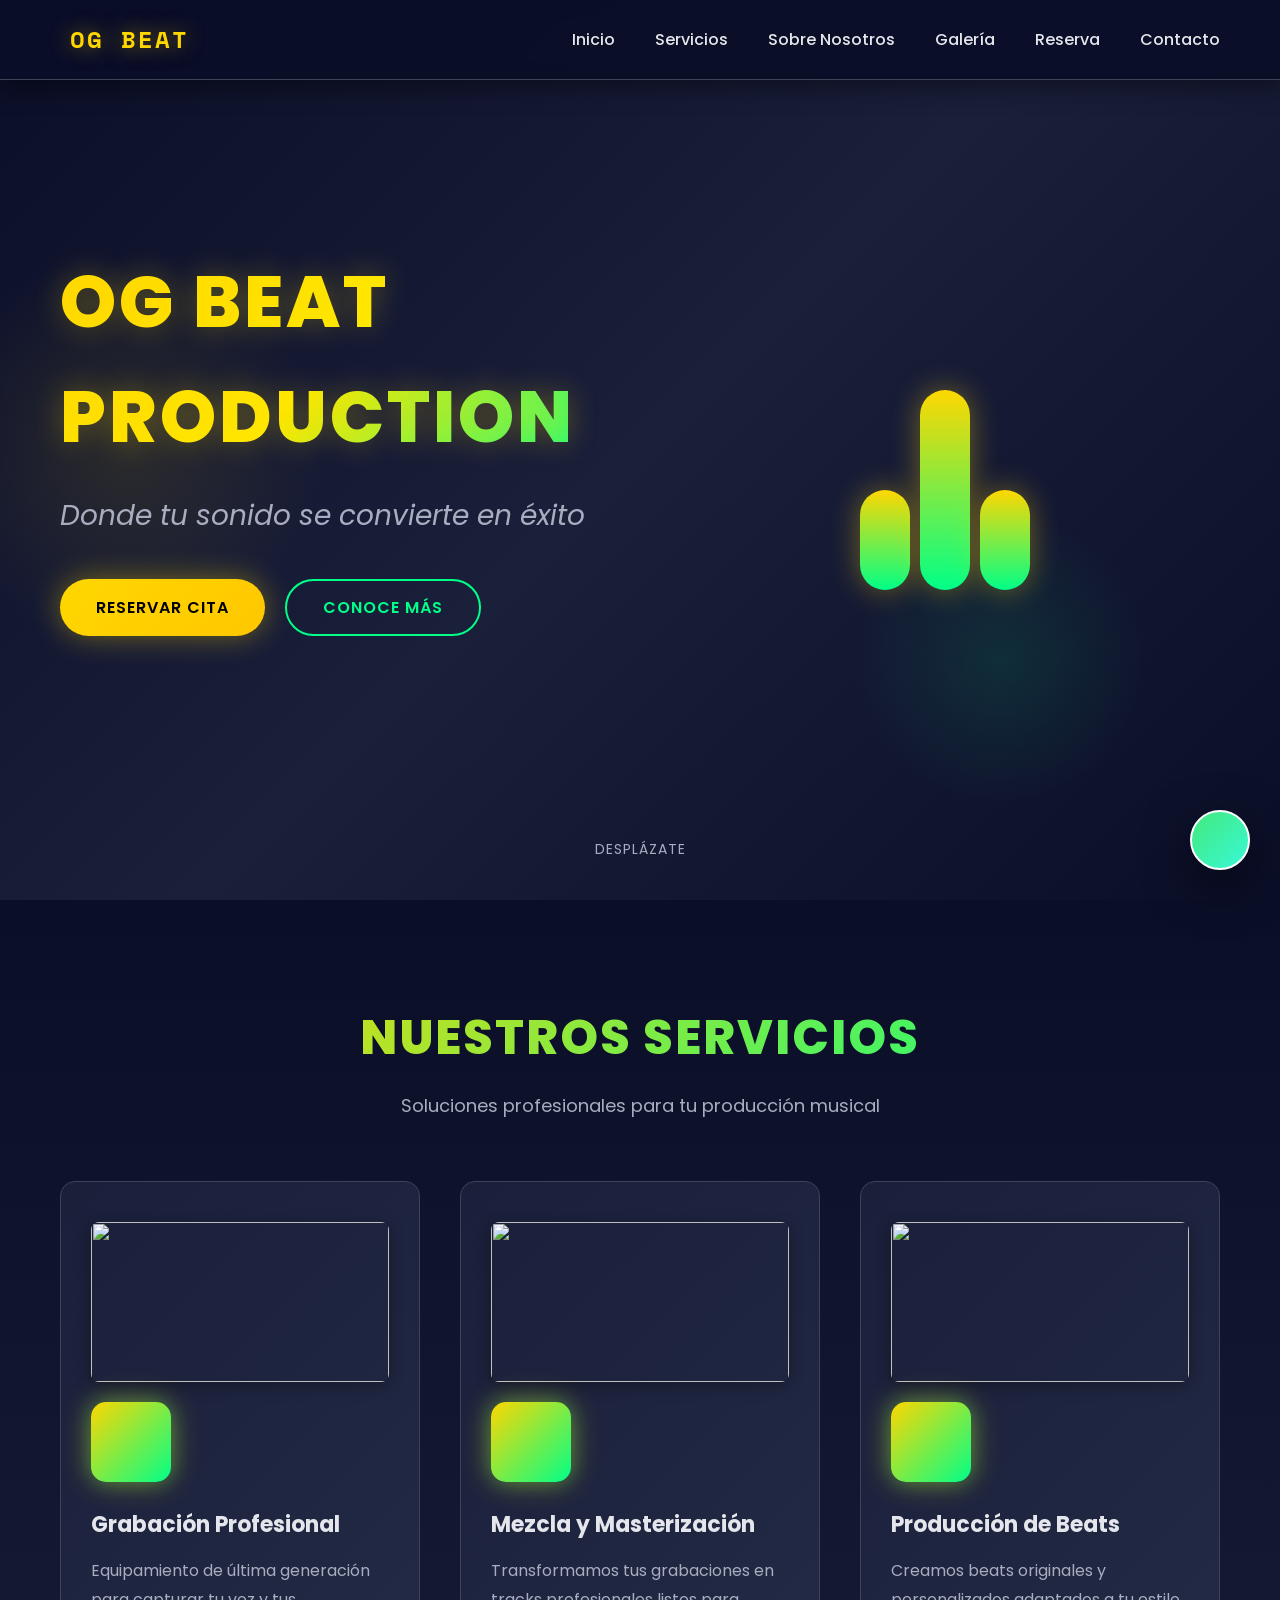
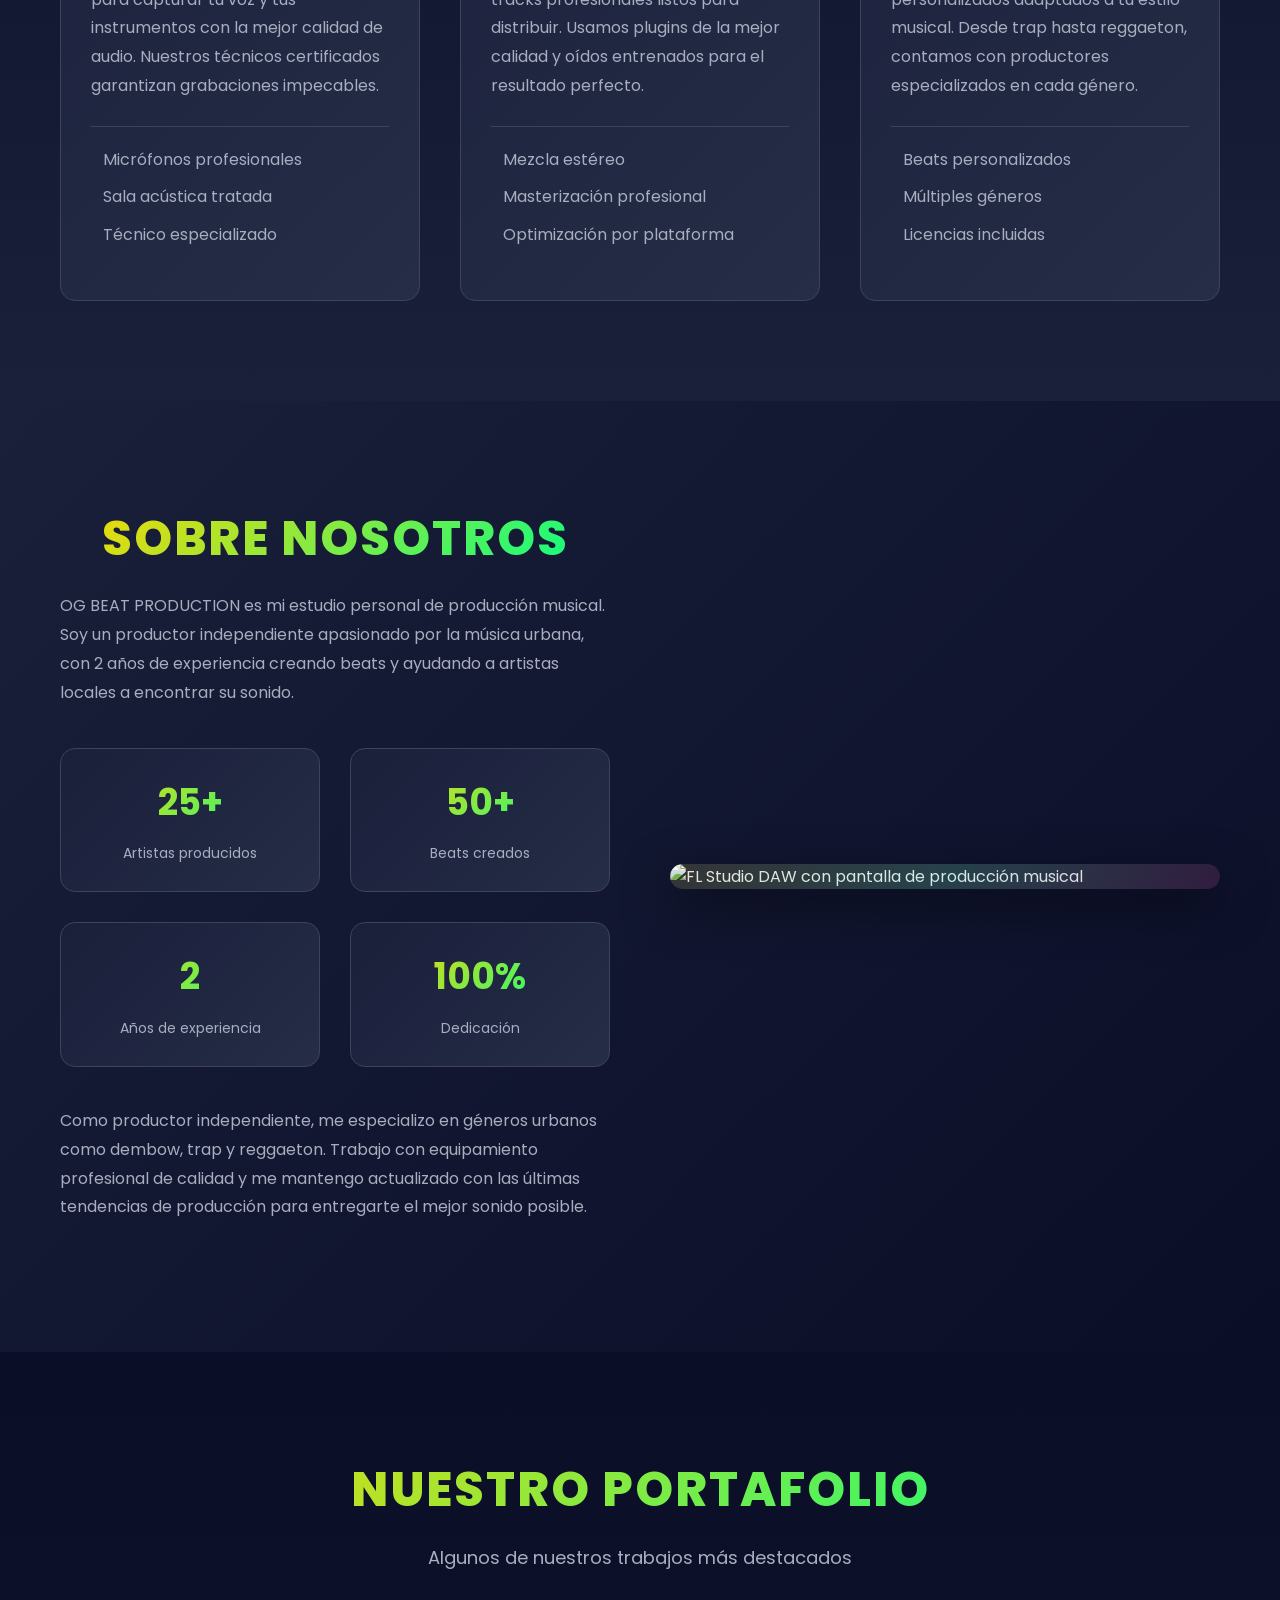
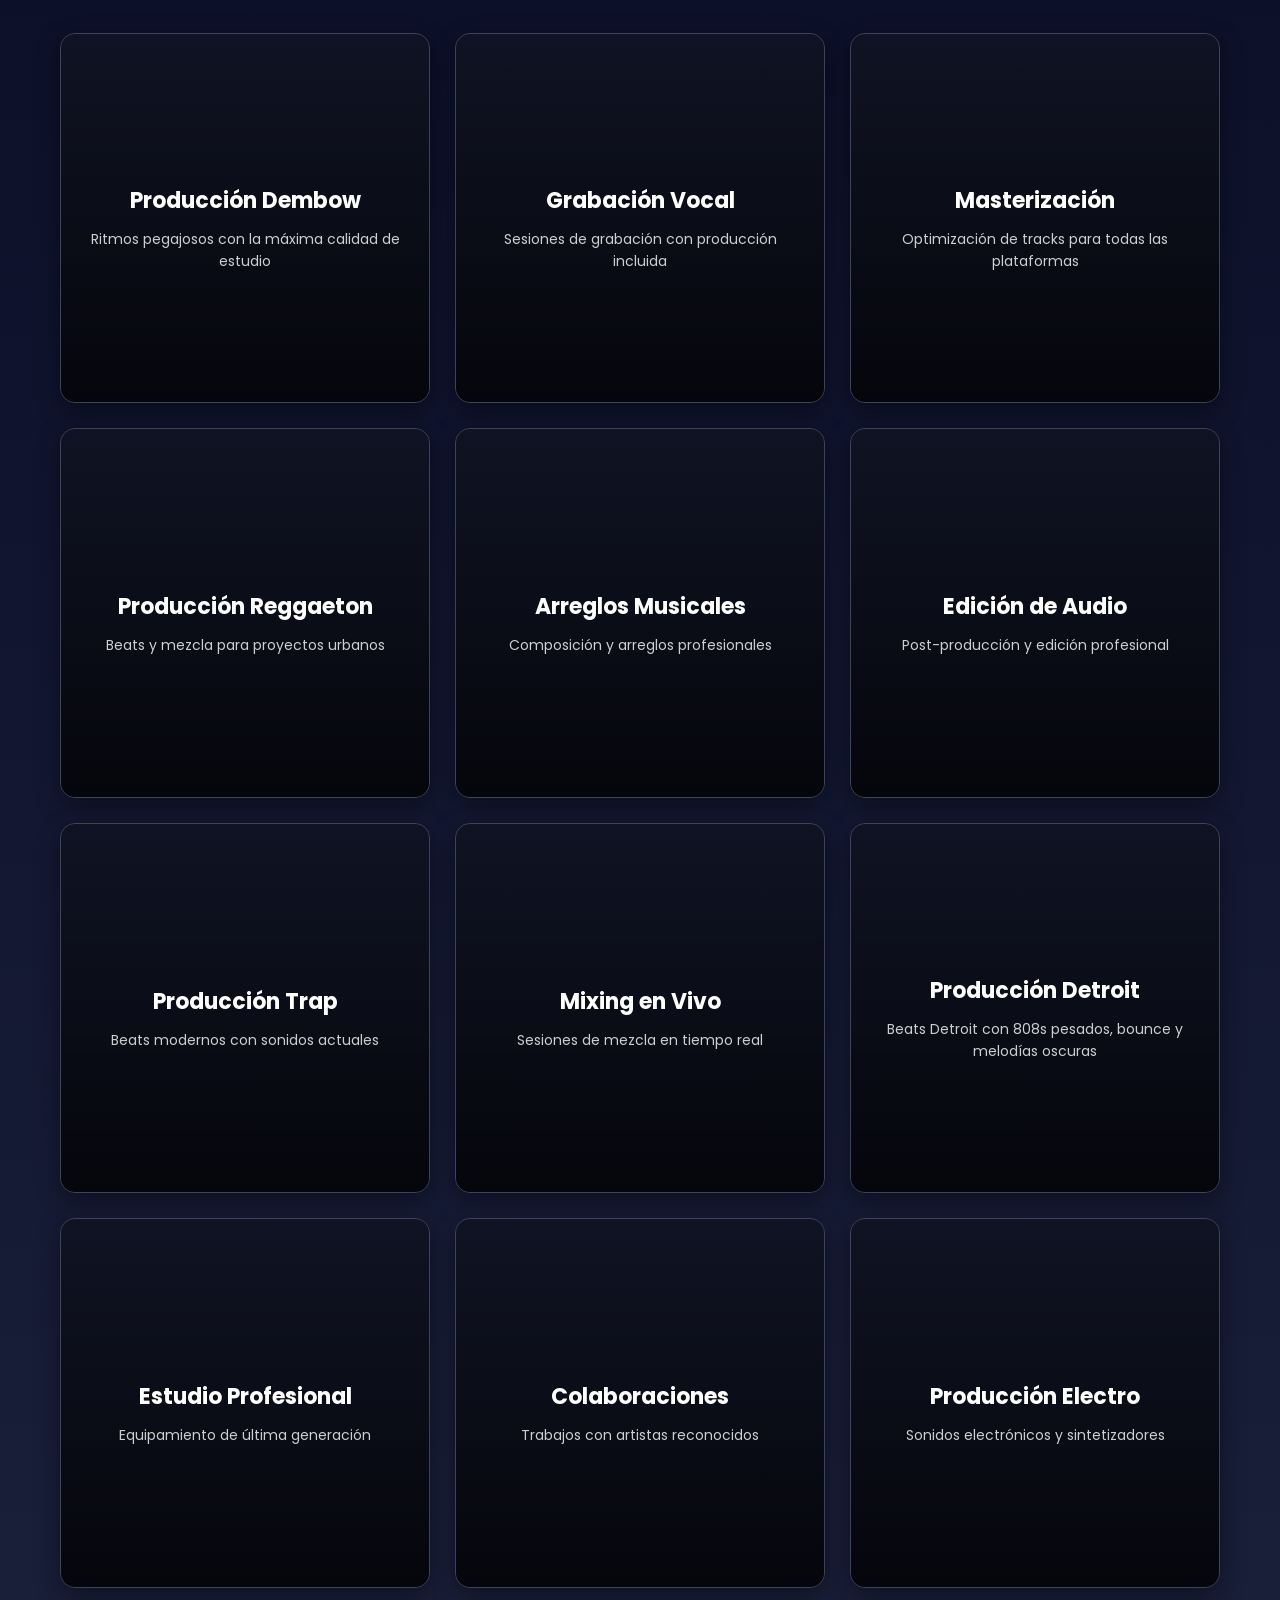
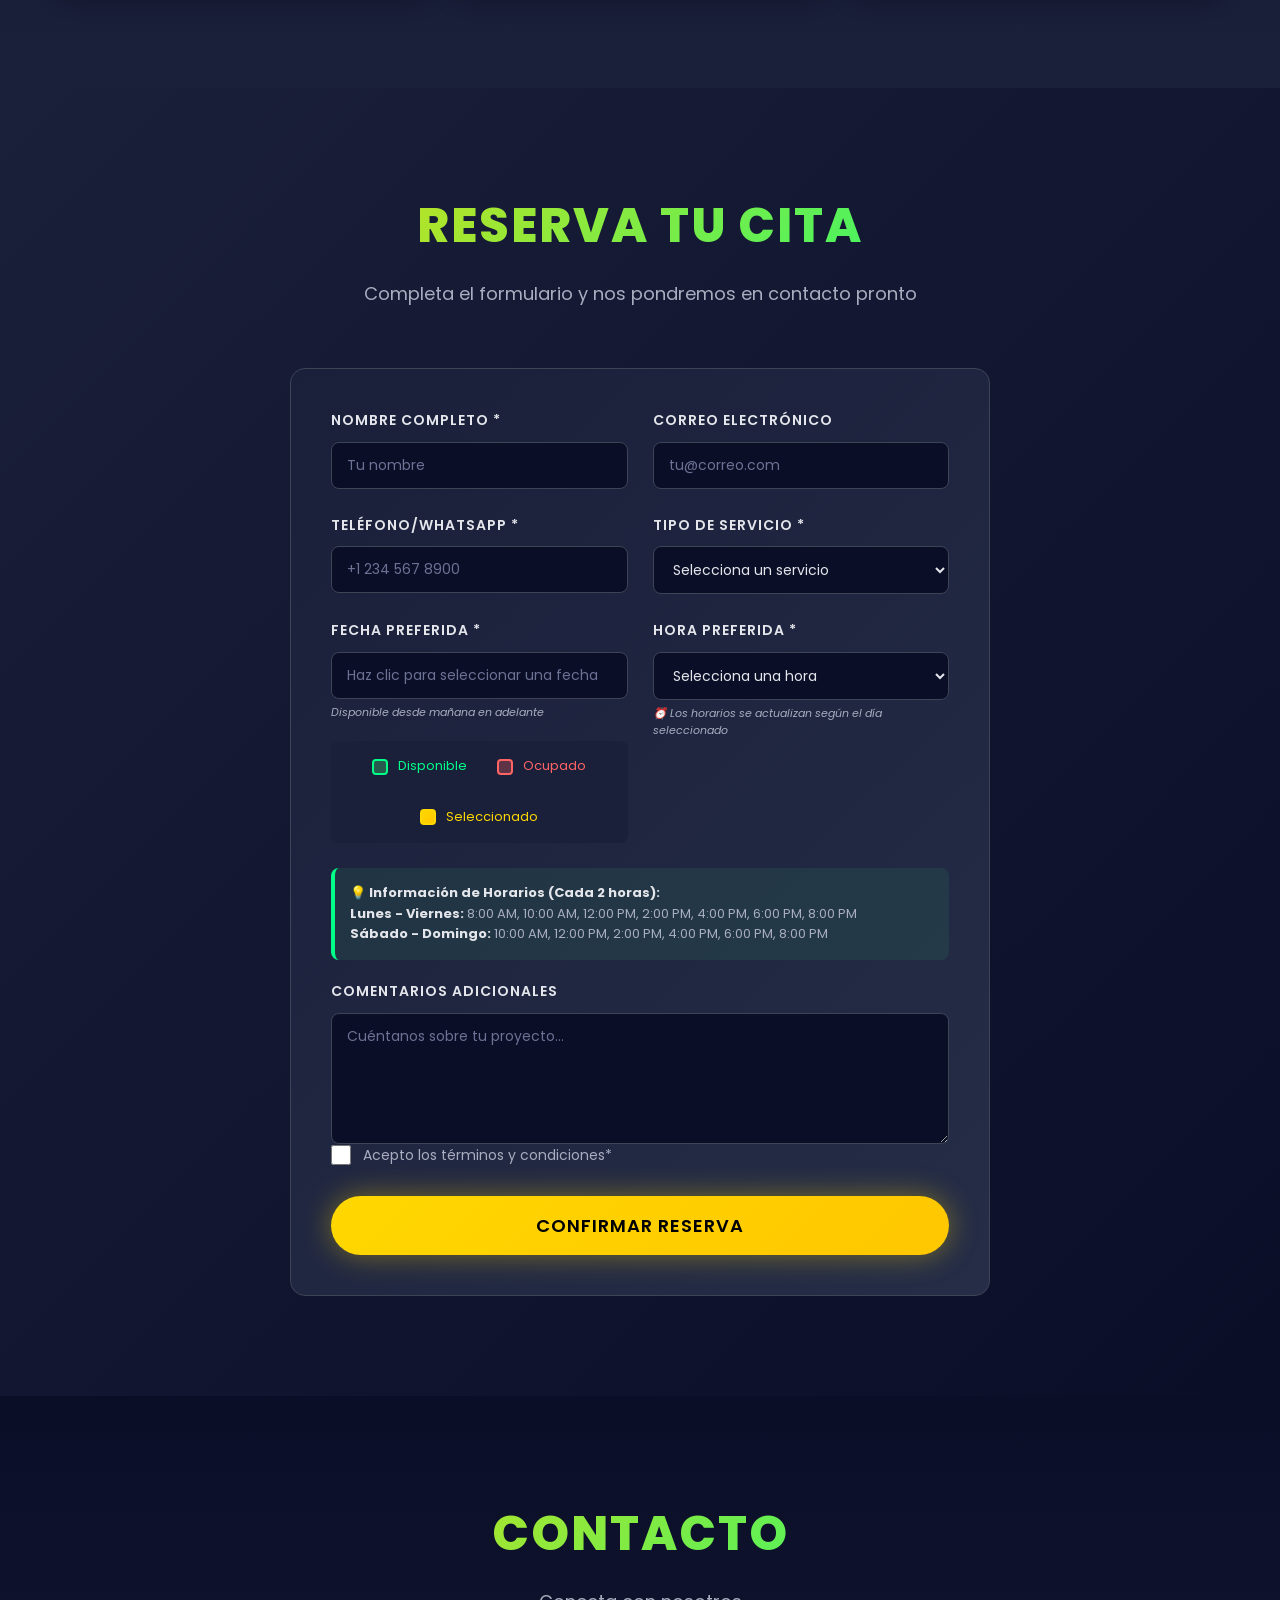
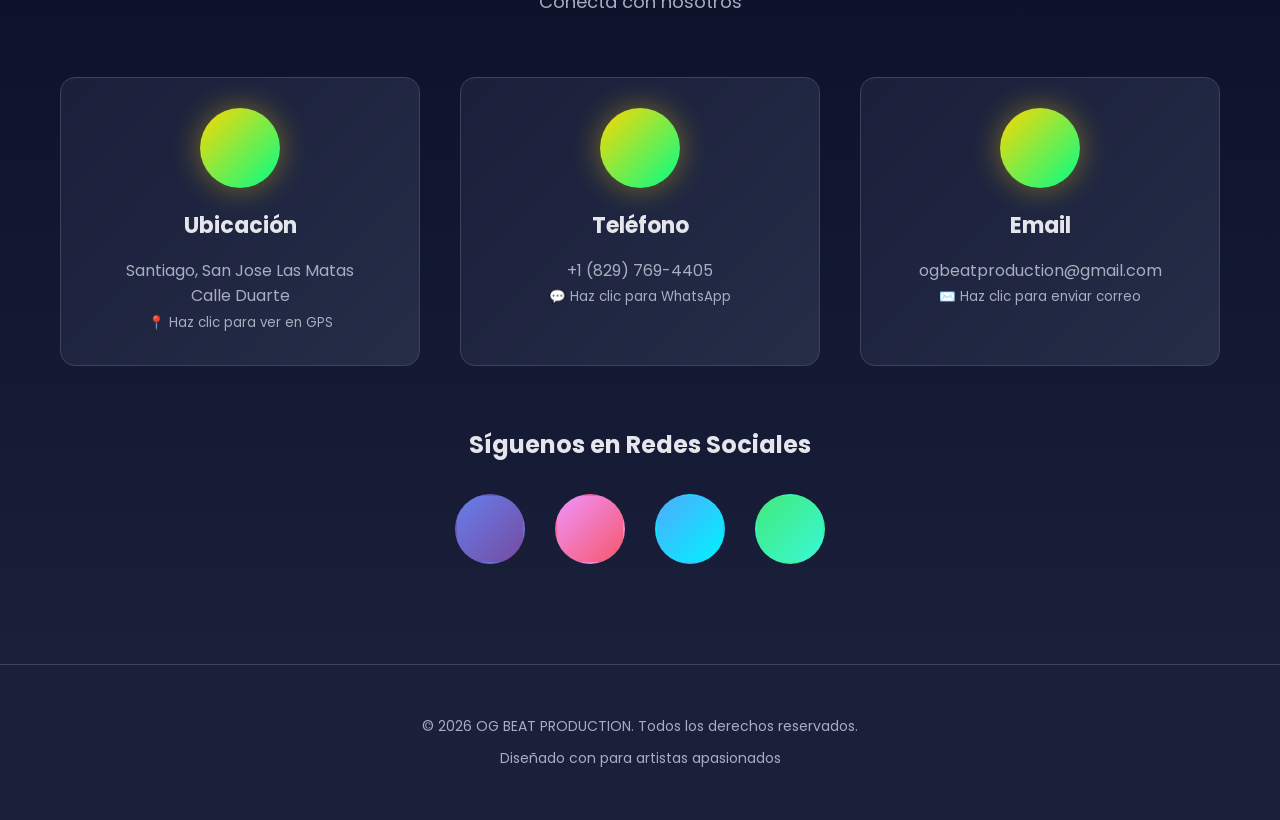
==== index.html @ 241775fd "Forzar recarga de script v1.0.3 para asegurar URL de Supabase correcta" ====
<!DOCTYPE html>
<html lang="es">
<head>
    <meta charset="UTF-8">
    <meta name="viewport" content="width=device-width, initial-scale=1.0, maximum-scale=1.0, user-scalable=no">
    <meta name="description" content="OG BEAT PRODUCTION - Donde tu sonido se convierte en éxito. Estudio de producción musical profesional">
    <meta name="keywords" content="producción musical, grabación, mezcla, masterización, beats, estudio de música">
    <title>OG BEAT PRODUCTION | Estudio de Grabación</title>

    <!-- PWA & iOS Optimization -->
    <meta name="mobile-web-app-capable" content="yes">
    <meta name="apple-mobile-web-app-capable" content="yes">
    <meta name="apple-mobile-web-app-status-bar-style" content="black-translucent">
    <meta name="apple-mobile-web-app-title" content="OG BEATS">
    <link rel="apple-touch-icon" href="data:image/svg+xml,%3Csvg xmlns='http://www.w3.org/2000/svg' viewBox='0 0 180 180'%3E%3Crect width='180' height='180' rx='40' fill='%230a0e27'/%3E%3Ccircle cx='90' cy='90' r='70' stroke='%23ffd700' stroke-width='8' fill='none'/%3E%3Cpath d='M70 60v60l50-30z' fill='%23ffd700'/%3E%3Cpath d='M60 140h60M60 145h60' stroke='%2300ff88' stroke-width='4' opacity='0.6'/%3E%3C/svg%3E">
    <!-- Supabase SDK -->
    <script src="https://cdn.jsdelivr.net/npm/@supabase/supabase-js@2"></script>
    <link rel="manifest" href="manifest.json">
    <meta name="theme-color" content="#0a0e27">

    <!-- Favicon -->
    <link rel="icon" type="image/svg+xml" href="data:image/svg+xml,%3Csvg xmlns='http://www.w3.org/2000/svg' viewBox='0 0 100 100'%3E%3Ccircle cx='50' cy='50' r='45' fill='%23000'/%3E%3Ccircle cx='50' cy='50' r='40' fill='%23FFD700'/%3E%3Ccircle cx='50' cy='50' r='30' fill='%23000'/%3E%3C/svg%3E">
    
    <!-- Google Fonts -->
    <link rel="preconnect" href="https://fonts.googleapis.com">
    <link rel="preconnect" href="https://fonts.gstatic.com" crossorigin>
    <link href="https://fonts.googleapis.com/css2?family=Poppins:wght@300;400;600;700;800&family=Space+Mono:wght@400;700&display=swap" rel="stylesheet">
    
    <!-- Font Awesome Local (Fallback para Tracking Prevention) -->
    <link rel="stylesheet" href="font-awesome-local.css">
    
    <!-- Flatpickr Local (Fallback para Tracking Prevention) -->
    <link rel="stylesheet" href="flatpickr-local.css">
    
    <!-- CSS personalizado -->
    <link rel="stylesheet" href="styles.css">
</head>
<body>
    <!-- Navbar -->
    <nav class="navbar">
        <div class="nav-container">
            <div class="logo">
                <i class="fas fa-compact-disc"></i>
                <span>OG BEAT</span>
            </div>
            <button class="hamburger" id="hamburger">
                <span></span>
                <span></span>
                <span></span>
            </button>
            <ul class="nav-menu" id="navMenu">
                <li><a href="#inicio" class="nav-link">Inicio</a></li>
                <li><a href="#servicios" class="nav-link">Servicios</a></li>
                <li><a href="#sobre-nosotros" class="nav-link">Sobre Nosotros</a></li>
                <li><a href="#galeria" class="nav-link">Galería</a></li>
                <li><a href="#reserva" class="nav-link">Reserva</a></li>
                <li><a href="#contacto" class="nav-link">Contacto</a></li>
            </ul>
        </div>
    </nav>

    <!-- Hero Section -->
    <section id="inicio" class="hero">
        <div class="hero-content">
            <div class="hero-text">
                <h1 class="hero-title">OG BEAT PRODUCTION</h1>
                <p class="hero-subtitle">Donde tu sonido se convierte en éxito</p>
                <div class="hero-buttons">
                    <a href="#reserva" class="btn btn-primary btn-glow">Reservar Cita</a>
                    <a href="#sobre-nosotros" class="btn btn-secondary">Conoce Más</a>
                </div>
            </div>
            <div class="hero-graphic">
                <div class="audio-wave">
                    <div class="wave"></div>
                    <div class="wave"></div>
                    <div class="wave"></div>
                </div>
            </div>
        </div>
        <div class="scroll-indicator">
            <span>Desplázate</span>
            <i class="fas fa-chevron-down"></i>
        </div>
    </section>

    <!-- Servicios Section -->
    <section id="servicios" class="servicios">
        <div class="container">
            <h2 class="section-title">Nuestros Servicios</h2>
            <p class="section-subtitle">Soluciones profesionales para tu producción musical</p>
            
            <div class="servicios-grid">
                <!-- Servicio 1: Grabación -->
                <div class="servicio-card">
                    <div class="servicio-icon">
                        <i class="fas fa-microphone"></i>
                    </div>
                    <h3>Grabación Profesional</h3>
                    <p>Equipamiento de última generación para capturar tu voz y tus instrumentos con la mejor calidad de audio. Nuestros técnicos certificados garantizan grabaciones impecables.</p>
                    <ul class="servicio-features">
                        <li><i class="fas fa-check"></i> Micrófonos profesionales</li>
                        <li><i class="fas fa-check"></i> Sala acústica tratada</li>
                        <li><i class="fas fa-check"></i> Técnico especializado</li>
                    </ul>
                </div>

                <!-- Servicio 2: Mezcla y Masterización -->
                <div class="servicio-card">
                    <div class="servicio-icon">
                        <i class="fas fa-sliders-h"></i>
                    </div>
                    <h3>Mezcla y Masterización</h3>
                    <p>Transformamos tus grabaciones en tracks profesionales listos para distribuir. Usamos plugins de la mejor calidad y oídos entrenados para el resultado perfecto.</p>
                    <ul class="servicio-features">
                        <li><i class="fas fa-check"></i> Mezcla estéreo</li>
                        <li><i class="fas fa-check"></i> Masterización profesional</li>
                        <li><i class="fas fa-check"></i> Optimización por plataforma</li>
                    </ul>
                </div>

                <!-- Servicio 3: Producción de Beats -->
                <div class="servicio-card">
                    <div class="servicio-icon">
                        <i class="fas fa-music"></i>
                    </div>
                    <h3>Producción de Beats</h3>
                    <p>Creamos beats originales y personalizados adaptados a tu estilo musical. Desde trap hasta reggaeton, contamos con productores especializados en cada género.</p>
                    <ul class="servicio-features">
                        <li><i class="fas fa-check"></i> Beats personalizados</li>
                        <li><i class="fas fa-check"></i> Múltiples géneros</li>
                        <li><i class="fas fa-check"></i> Licencias incluidas</li>
                    </ul>
                </div>
            </div>
        </div>
    </section>

    <!-- Sobre Nosotros Section -->
    <section id="sobre-nosotros" class="sobre-nosotros">
        <div class="container">
            <div class="sobre-content">
                <div class="sobre-text">
                    <h2 class="section-title">Sobre Nosotros</h2>
                    <p>OG BEAT PRODUCTION es mi estudio personal de producción musical. Soy un productor independiente apasionado por la música urbana, con 2 años de experiencia creando beats y ayudando a artistas locales a encontrar su sonido.</p>
                    
                    <div class="stats">
                        <div class="stat-item">
                            <h3>25+</h3>
                            <p>Artistas producidos</p>
                        </div>
                        <div class="stat-item">
                            <h3>50+</h3>
                            <p>Beats creados</p>
                        </div>
                        <div class="stat-item">
                            <h3>2</h3>
                            <p>Años de experiencia</p>
                        </div>
                        <div class="stat-item">
                            <h3>100%</h3>
                            <p>Dedicación</p>
                        </div>
                    </div>

                    <p>Como productor independiente, me especializo en géneros urbanos como dembow, trap y reggaeton. Trabajo con equipamiento profesional de calidad y me mantengo actualizado con las últimas tendencias de producción para entregarte el mejor sonido posible.</p>
                </div>
                <div class="sobre-image">
                    <img src="https://images.unsplash.com/photo-1598488035139-bdbb2231ce04?w=600&h=400&fit=crop&crop=center&auto=format" alt="FL Studio DAW con pantalla de producción musical">
                    <div class="gradient-box"></div>
                </div>
            </div>
        </div>
    </section>

    <!-- Galería / Portafolio Section -->
    <section id="galeria" class="galeria">
        <div class="container">
            <h2 class="section-title">Nuestro Portafolio</h2>
            <p class="section-subtitle">Algunos de nuestros trabajos más destacados</p>
            
            <div class="galeria-grid">
                <div class="galeria-item">
                    <div class="galeria-overlay">
                        <div class="galeria-info">
                            <h3>Producción Dembow</h3>
                            <p>Ritmos pegajosos con la máxima calidad de estudio</p>
                        </div>
                    </div>
                </div>

                <div class="galeria-item">
                    <div class="galeria-overlay">
                        <div class="galeria-info">
                            <h3>Grabación Vocal</h3>
                            <p>Sesiones de grabación con producción incluida</p>
                        </div>
                    </div>
                </div>

                <div class="galeria-item">
                    <div class="galeria-overlay">
                        <div class="galeria-info">
                            <h3>Masterización</h3>
                            <p>Optimización de tracks para todas las plataformas</p>
                        </div>
                    </div>
                </div>

                <div class="galeria-item">
                    <div class="galeria-overlay">
                        <div class="galeria-info">
                            <h3>Producción Reggaeton</h3>
                            <p>Beats y mezcla para proyectos urbanos</p>
                        </div>
                    </div>
                </div>

                <div class="galeria-item">
                    <div class="galeria-overlay">
                        <div class="galeria-info">
                            <h3>Arreglos Musicales</h3>
                            <p>Composición y arreglos profesionales</p>
                        </div>
                    </div>
                </div>

                <div class="galeria-item">
                    <div class="galeria-overlay">
                        <div class="galeria-info">
                            <h3>Edición de Audio</h3>
                            <p>Post-producción y edición profesional</p>
                        </div>
                    </div>
                </div>

                <div class="galeria-item">
                    <div class="galeria-overlay">
                        <div class="galeria-info">
                            <h3>Producción Trap</h3>
                            <p>Beats modernos con sonidos actuales</p>
                        </div>
                    </div>
                </div>

                <div class="galeria-item">
                    <div class="galeria-overlay">
                        <div class="galeria-info">
                            <h3>Mixing en Vivo</h3>
                            <p>Sesiones de mezcla en tiempo real</p>
                        </div>
                    </div>
                </div>

                <div class="galeria-item">
                    <div class="galeria-overlay">
                        <div class="galeria-info">
                            <h3>Producción Detroit</h3>
                            <p>Beats Detroit con 808s pesados, bounce y melodías oscuras</p>
                        </div>
                    </div>
                </div>

                <div class="galeria-item">
                    <div class="galeria-overlay">
                        <div class="galeria-info">
                            <h3>Estudio Profesional</h3>
                            <p>Equipamiento de última generación</p>
                        </div>
                    </div>
                </div>

                <div class="galeria-item">
                    <div class="galeria-overlay">
                        <div class="galeria-info">
                            <h3>Colaboraciones</h3>
                            <p>Trabajos con artistas reconocidos</p>
                        </div>
                    </div>
                </div>

                <div class="galeria-item">
                    <div class="galeria-overlay">
                        <div class="galeria-info">
                            <h3>Producción Electro</h3>
                            <p>Sonidos electrónicos y sintetizadores</p>
                        </div>
                    </div>
                </div>
            </div>
        </div>
    </section>

    <!-- Reserva de Citas Section -->
    <section id="reserva" class="reserva">
        <div class="container">
            <h2 class="section-title">Reserva Tu Cita</h2>
            <p class="section-subtitle">Completa el formulario y nos pondremos en contacto pronto</p>
            
            <div class="reserva-container">
                <form id="formReserva" class="formulario-reserva" novalidate>
                    <div class="form-row">
                        <div class="form-group">
                            <label for="nombre">Nombre Completo *</label>
                            <input type="text" id="nombre" name="nombre" placeholder="Tu nombre" required>
                            <span class="error-message" id="errorNombre"></span>
                        </div>

                        <div class="form-group">
                            <label for="email">Correo Electrónico</label>
                            <input type="email" id="email" name="email" placeholder="tu@correo.com">
                            <span class="error-message" id="errorEmail"></span>
                        </div>
                    </div>

                    <div class="form-row">
                        <div class="form-group">
                            <label for="telefono">Teléfono/WhatsApp *</label>
                            <input type="tel" id="telefono" name="telefono" placeholder="+1 234 567 8900" required>
                            <span class="error-message" id="errorTelefono"></span>
                        </div>

                        <div class="form-group">
                            <label for="servicio">Tipo de Servicio *</label>
                            <select id="servicio" name="servicio" required>
                                <option value="">Selecciona un servicio</option>
                                <option value="grabacion">Grabación Profesional</option>
                                <option value="mezcla">Mezcla y Masterización</option>
                                <option value="beats">Producción de Beats</option>
                                <option value="otro">Otro</option>
                            </select>
                            <span class="error-message" id="errorServicio"></span>
                        </div>
                    </div>

                    <div class="form-row">
                        <div class="form-group">
                            <label for="fecha">Fecha Preferida *</label>
                            <input type="text" id="fecha" name="fecha" placeholder="Haz clic para seleccionar una fecha" required>
                            <span class="error-message" id="errorFecha"></span>
                            <small class="info-text">Disponible desde mañana en adelante</small>
                            
                            <!-- Leyenda de disponibilidad -->
                            <div class="disponibilidad-leyenda">
                                <div class="leyenda-item leyenda-disponible">
                                    <div class="leyenda-color"></div>
                                    <span>Disponible</span>
                                </div>
                                <div class="leyenda-item leyenda-ocupado">
                                    <div class="leyenda-color"></div>
                                    <span>Ocupado</span>
                                </div>
                                <div class="leyenda-item leyenda-seleccionado">
                                    <div class="leyenda-color"></div>
                                    <span>Seleccionado</span>
                                </div>
                            </div>
                        </div>

                        <div class="form-group">
                            <label for="hora">Hora Preferida *</label>
                            <select id="hora" name="hora" required>
                                <option value="">Selecciona una hora</option>
                                <option value="08:00">8:00 AM</option>
                                <option value="09:00">9:00 AM</option>
                                <option value="10:00">10:00 AM</option>
                                <option value="11:00">11:00 AM</option>
                                <option value="12:00">12:00 PM</option>
                                <option value="13:00">1:00 PM</option>
                                <option value="14:00">2:00 PM</option>
                                <option value="15:00">3:00 PM</option>
                                <option value="16:00">4:00 PM</option>
                                <option value="17:00">5:00 PM</option>
                                <option value="18:00">6:00 PM</option>
                                <option value="19:00">7:00 PM</option>
                                <option value="20:00">8:00 PM</option>
                                <option value="21:00">9:00 PM</option>
                            </select>
                            <span class="error-message" id="errorHora"></span>
                            <small class="info-text">⏰ Los horarios se actualizan según el día seleccionado</small>
                        </div>
                    </div>

                    <!-- Información de disponibilidad -->
                    <div class="info-disponibilidad success">
                        <strong>💡 Información de Horarios (Cada 2 horas):</strong><br>
                        <i class="fas fa-calendar-day" style="color: #00FF88;"></i> <strong>Lunes - Viernes:</strong> 8:00 AM, 10:00 AM, 12:00 PM, 2:00 PM, 4:00 PM, 6:00 PM, 8:00 PM<br>
                        <i class="fas fa-calendar-alt" style="color: #00FF88;"></i> <strong>Sábado - Domingo:</strong> 10:00 AM, 12:00 PM, 2:00 PM, 4:00 PM, 6:00 PM, 8:00 PM
                    </div>

                    <div class="form-group">
                        <label for="comentarios">Comentarios Adicionales</label>
                        <textarea id="comentarios" name="comentarios" placeholder="Cuéntanos sobre tu proyecto..." rows="5"></textarea>
                    </div>

                    <div class="form-checkbox">
                        <input type="checkbox" id="terminos" name="terminos" required>
                        <label for="terminos">Acepto los términos y condiciones*</label>
                    </div>

                    <button type="submit" class="btn btn-primary btn-glow btn-large">Confirmar Reserva</button>
                </form>

                <!-- Mensaje de confirmación -->
                <div id="confirmacionMensaje" class="confirmacion-mensaje" style="display: none;">
                    <div class="confirmacion-content">
                        <i class="fas fa-clock" style="color: var(--color-primary);"></i>
                        <h3>Solicitud Recibida</h3>
                        <p>Tu solicitud de cita ha sido enviada correctamente y está <strong>pendiente de aprobación</strong>.</p>
                        <p>El equipo del estudio revisará tu solicitud y te confirmará vía WhatsApp.</p>
                        <hr style="border: 0; border-top: 1px solid var(--color-border); margin: 20px 0;">
                        <p>Correo (opcional): <span id="emailConfirmado"></span></p>
                        <p>WhatsApp de contacto: <span id="telefonoConfirmado"></span></p>
                        <button type="button" class="btn btn-secondary" onclick="location.reload()">Hacer otra solicitud</button>
                    </div>
                </div>
            </div>
        </div>
    </section>

    <!-- Contacto Section -->
    <section id="contacto" class="contacto">
        <div class="container">
            <h2 class="section-title">Contacto</h2>
            <p class="section-subtitle">Conecta con nosotros</p>
            
            <div class="contacto-grid">
                <div class="contacto-item">
                    <a href="https://www.google.com/maps/place/19.343367,-70.936102" target="_blank" style="text-decoration: none; color: inherit; display: block; width: 100%; height: 100%; transition: all 0.3s ease;" onmouseover="this.style.transform='translateY(-5px)'; this.querySelector('.contacto-icon').style.background='linear-gradient(135deg, var(--color-secondary), var(--color-primary))';" onmouseout="this.style.transform='translateY(0)'; this.querySelector('.contacto-icon').style.background='linear-gradient(135deg, var(--color-primary), var(--color-secondary))';">
                        <div class="contacto-icon" style="transition: all 0.3s ease;">
                            <i class="fas fa-map-marker-alt"></i>
                        </div>
                        <h3>Ubicación</h3>
                        <p>
                            Santiago, San Jose Las Matas<br>
                            Calle Duarte<br>
                            <small style="color: var(--color-text-secondary);">📍 Haz clic para ver en GPS</small>
                        </p>
                    </a>
                </div>

                <div class="contacto-item">
                    <a href="https://wa.me/18297694405?text=Hola+OG+BEAT+PRODUCTION,+quiero+informaci%C3%B3n+sobre+sus+servicios" target="_blank" style="text-decoration: none; color: inherit; display: block; width: 100%; height: 100%; transition: all 0.3s ease;" onmouseover="this.style.transform='translateY(-5px)'; this.querySelector('.contacto-icon').style.background='linear-gradient(135deg, #25D366, #128C7E)';" onmouseout="this.style.transform='translateY(0)'; this.querySelector('.contacto-icon').style.background='linear-gradient(135deg, var(--color-primary), var(--color-secondary))';">
                        <div class="contacto-icon" style="transition: all 0.3s ease;">
                            <i class="fas fa-phone"></i>
                        </div>
                        <h3>Teléfono</h3>
                        <p>
                            +1 (829) 769-4405<br>
                            <small style="color: var(--color-text-secondary);">💬 Haz clic para WhatsApp</small>
                        </p>
                    </a>
                </div>

                <div class="contacto-item">
                    <a href="mailto:ogbeatproduction@gmail.com?subject=Consulta%20OG%20BEAT%20PRODUCTION&body=Hola%2C%20quisiera%20informaci%C3%B3n%20sobre%20sus%20servicios%20musicales" target="_blank" rel="noopener noreferrer" style="text-decoration: none; color: inherit; display: block; width: 100%; height: 100%; transition: all 0.3s ease;" onmouseover="this.style.transform='translateY(-5px)'; this.querySelector('.contacto-icon').style.background='linear-gradient(135deg, #EA4335, #D93025)';" onmouseout="this.style.transform='translateY(0)'; this.querySelector('.contacto-icon').style.background='linear-gradient(135deg, var(--color-primary), var(--color-secondary))';">
                        <div class="contacto-icon" style="transition: all 0.3s ease;">
                            <i class="fas fa-envelope"></i>
                        </div>
                        <h3>Email</h3>
                        <p>
                            ogbeatproduction@gmail.com<br>
                            <small style="color: var(--color-text-secondary);">✉️ Haz clic para enviar correo</small>
                        </p>
                    </a>
                </div>
            </div>

            <!-- Redes Sociales -->
            <div class="redes-sociales">
                <h3>Síguenos en Redes Sociales</h3>
                <div class="redes-container">
                    <a href="https://www.instagram.com" target="_blank" class="red-social instagram" title="Instagram">
                        <i class="fab fa-instagram"></i>
                    </a>
                    <a href="https://www.youtube.com" target="_blank" class="red-social youtube" title="YouTube">
                        <i class="fab fa-youtube"></i>
                    </a>
                    <a href="https://www.tiktok.com" target="_blank" class="red-social tiktok" title="TikTok">
                        <i class="fab fa-tiktok"></i>
                    </a>
                    <a href="https://www.spotify.com" target="_blank" class="red-social spotify" title="Spotify">
                        <i class="fab fa-spotify"></i>
                    </a>
                </div>
            </div>
        </div>
    </section>

    <!-- Botón Flotante de WhatsApp -->
    <a href="https://wa.me/18297694405" target="_blank" class="whatsapp-button" title="Contáctanos por WhatsApp">
        <i class="fab fa-whatsapp"></i>
    </a>

    <!-- Administración de Citas (Oculto por defecto) -->
    <section id="admin-citas" style="display: none; padding: 100px 0; background: var(--color-bg);">
        <div class="container">
            <h2 class="section-title">Panel de Administración</h2>
            <div id="admin-login" style="max-width: 400px; margin: 0 auto; text-align: center; background: var(--color-bg-secondary); padding: 30px; border-radius: 15px; border: 1px solid var(--color-primary);">
                <h3>Acceso Restringido</h3>
                <input type="password" id="admin-pass" placeholder="Contraseña" style="width: 100%; padding: 12px; margin: 20px 0; background: var(--color-bg); border: 1px solid var(--color-border); color: white; border-radius: 8px;">
                <button onclick="loginAdmin()" class="btn btn-primary" style="width: 100%;">Entrar</button>
            </div>
            <div id="admin-panel" style="display: none;">
                <div style="display: flex; justify-content: space-between; align-items: center; margin-bottom: 30px;">
                    <h3>Solicitudes Pendientes</h3>
                    <button onclick="logoutAdmin()" class="btn btn-secondary" style="padding: 8px 20px; font-size: 12px;">Cerrar Sesión</button>
                </div>
                <div id="lista-solicitudes" class="contacto-grid" style="grid-template-columns: repeat(auto-fill, minmax(300px, 1fr));">
                    <!-- Las solicitudes se cargarán aquí dinámicamente -->
                </div>
            </div>
        </div>
    </section>

    <!-- Footer -->
    <footer class="footer">
        <div class="container">
            <div class="footer-content">
                <p>&copy; 2026 OG BEAT PRODUCTION. Todos los derechos reservados.</p>
                <p>Diseñado con <i class="fas fa-heart" id="admin-trigger" onclick="abrirAdmin()" style="cursor: pointer; transition: transform 0.3s ease;" onmouseover="this.style.transform='scale(1.2)'" onmouseout="this.style.transform='scale(1)'"></i> para artistas apasionados</p>
            </div>
        </div>
    </footer>

    <!-- Guía de Instalación para iPhone (PWA) -->
    <div id="ios-pwa-guide" class="ios-guide" style="display: none;">
        <div class="ios-guide-content">
            <button class="close-guide" onclick="this.parentElement.parentElement.style.display='none'">&times;</button>
            <div class="ios-guide-header">
                <i class="fas fa-mobile-alt"></i>
                <h3>Instalar en tu iPhone</h3>
            </div>
            <p>Para usar esta página como una aplicación:</p>
            <ol>
                <li>Toca el botón <strong>Compartir</strong> <i class="fas fa-share-square" style="color: #007aff;"></i> en la barra inferior de Safari.</li>
                <li>Desliza hacia abajo y selecciona <strong>"Agregar a Inicio"</strong> <i class="fas fa-plus-square"></i>.</li>
                <li>Toca <strong>"Agregar"</strong> en la esquina superior derecha.</li>
            </ol>
            <div class="ios-guide-footer">
                <p>¡Listo! Tendrás acceso directo desde tu pantalla de inicio.</p>
            </div>
        </div>
    </div>

    <!-- Scripts -->
    <!-- Flatpickr Local (Fallback para Tracking Prevention) -->
    <script src="flatpickr-local.js"></script>
    <!-- Si falla el local, intentar con CDN -->
    <script>
        if (!window.flatpickr) {
            const script = document.createElement('script');
            script.src = 'https://cdn.jsdelivr.net/npm/flatpickr';
            script.crossorigin = 'anonymous';
            script.onload = function() {
                const localeScript = document.createElement('script');
                localeScript.src = 'https://cdn.jsdelivr.net/npm/flatpickr/dist/l10n/es.js';
                localeScript.crossorigin = 'anonymous';
                document.head.appendChild(localeScript);
            };
            document.head.appendChild(script);
        }
    </script>
    
    <!-- Font Awesome CDN Fallback -->
    <script>
        // Si los iconos no se cargan, intentar con CDN
        setTimeout(() => {
            const testIcon = document.querySelector('.fa-compact-disc');
            if (testIcon && getComputedStyle(testIcon).content === 'none') {
                const link = document.createElement('link');
                link.rel = 'stylesheet';
                link.href = 'https://cdnjs.cloudflare.com/ajax/libs/font-awesome/6.4.0/css/all.min.css';
                link.crossorigin = 'anonymous';
                document.head.appendChild(link);
            }
        }, 1000);
    </script>
    
    <!-- Scripts -->
    <script src="https://cdn.jsdelivr.net/npm/@supabase/supabase-js@2"></script>
    <script src="script.js?v=1.0.3"></script>
</body>
</html>
---- styles.css ----
/* ==========================================
   ESTILOS GLOBALES Y VARIABLES
   ========================================== */

:root {
    /* Colores */
    --color-primary: #FFD700;
    --color-primary-dark: #FFC700;
    --color-primary-light: #FFE900;
    --color-secondary: #00FF88;
    --color-accent: #FF006E;
    --color-accent-light: #FF47A0;
    --color-neon-purple: #B826FF;
    --color-neon-blue: #00D4FF;
    --color-neon-pink: #FF00F5;
    
    --color-bg: #0a0e27;
    --color-bg-secondary: #1a1f3a;
    --color-bg-tertiary: #252d47;
    
    --color-text: #e4e6eb;
    --color-text-secondary: #a8adbf;
    --color-text-muted: #6c7294;
    
    --color-border: #3d4456;
    --color-border-light: #4d5668;
    
    /* Tipografía */
    --font-primary: 'Poppins', sans-serif;
    --font-secondary: 'Space Mono', monospace;
    
    /* Sombras con más efecto neón */
    --shadow-sm: 0 2px 8px rgba(0, 0, 0, 0.3);
    --shadow-md: 0 8px 24px rgba(0, 0, 0, 0.4);
    --shadow-lg: 0 16px 48px rgba(0, 0, 0, 0.5);
    --shadow-glow: 0 0 30px rgba(255, 215, 0, 0.4);
    --shadow-glow-neon: 0 0 20px rgba(0, 255, 136, 0.3);
    --shadow-glow-purple: 0 0 25px rgba(184, 38, 255, 0.3);
    --shadow-glow-blue: 0 0 25px rgba(0, 212, 255, 0.3);
    --shadow-glow-pink: 0 0 25px rgba(255, 0, 245, 0.3);
    
    /* Transiciones */
    --transition-fast: 0.2s ease;
    --transition-base: 0.3s ease;
    --transition-slow: 0.5s ease;
}

/* ==========================================
   RESET Y ESTILOS BASE
   ========================================== */

* {
    margin: 0;
    padding: 0;
    box-sizing: border-box;
}

html, body {
    overflow-x: hidden !important;
    width: 100% !important;
    position: relative;
    margin: 0 !important;
    padding: 0 !important;
    max-width: 100% !important;
    -webkit-overflow-scrolling: touch;
}

body {
    font-family: var(--font-primary);
    background-color: var(--color-bg);
    color: var(--color-text);
    line-height: 1.6;
}

/* Scrollbar personalizado */
::-webkit-scrollbar {
    width: 10px;
}

::-webkit-scrollbar-track {
    background: var(--color-bg-secondary);
}

::-webkit-scrollbar-thumb {
    background: var(--color-primary);
    border-radius: 5px;
}

::-webkit-scrollbar-thumb:hover {
    background: var(--color-primary-dark);
}

/* ==========================================
   CONTENEDOR Y GRID
   ========================================== */

.container {
    max-width: 1200px;
    margin: 0 auto;
    padding: 0 20px;
}

/* ==========================================
   NAVBAR
   ========================================== */

.navbar {
    position: fixed;
    top: 0;
    left: 0;
    right: 0;
    background: rgba(10, 14, 39, 0.95);
    backdrop-filter: blur(10px);
    border-bottom: 1px solid var(--color-border);
    height: 80px;
    display: flex;
    align-items: center;
    z-index: 1000;
    box-shadow: var(--shadow-md);
}

.nav-container {
    max-width: 1200px;
    margin: 0 auto;
    padding: 0 20px;
    width: 100%;
    display: flex;
    justify-content: space-between;
    align-items: center;
}

.logo {
    display: flex;
    align-items: center;
    gap: 10px;
    font-size: 24px;
    font-weight: 800;
    color: var(--color-primary);
    font-family: var(--font-secondary);
    text-transform: uppercase;
    letter-spacing: 2px;
    text-shadow: 0 0 20px rgba(255, 215, 0, 0.5);
    transition: all var(--transition-fast);
}

.logo:hover {
    text-shadow: 0 0 30px rgba(255, 215, 0, 0.8);
    transform: scale(1.05);
}

.logo i {
    color: var(--color-secondary);
    filter: drop-shadow(0 0 10px rgba(0, 255, 136, 0.5));
}

.nav-menu {
    display: flex;
    list-style: none;
    gap: 40px;
}

.nav-link {
    text-decoration: none;
    color: var(--color-text);
    font-weight: 500;
    position: relative;
    transition: color var(--transition-fast);
}

.nav-link:hover,
.nav-link.active {
    color: var(--color-primary);
}

.nav-link::after {
    content: '';
    position: absolute;
    bottom: -5px;
    left: 0;
    width: 0;
    height: 2px;
    background: linear-gradient(90deg, var(--color-primary), var(--color-secondary));
    transition: width var(--transition-fast);
}

.nav-link:hover::after,
.nav-link.active::after {
    width: 100%;
}

/* Hamburger Menu */
.hamburger {
    display: none;
    flex-direction: column;
    gap: 5px;
    background: none;
    border: none;
    cursor: pointer;
    z-index: 1100;
}

.hamburger span {
    width: 25px;
    height: 3px;
    background: var(--color-primary);
    border-radius: 3px;
    transition: all var(--transition-fast);
}

.hamburger.active span:nth-child(1) {
    transform: rotate(45deg) translate(10px, 10px);
}

.hamburger.active span:nth-child(2) {
    opacity: 0;
}

.hamburger.active span:nth-child(3) {
    transform: rotate(-45deg) translate(7px, -7px);
}

/* ==========================================
   SECCIONES - ESTILOS COMUNES
   ========================================== */

section {
    position: relative;
    padding: 100px 0;
}

.section-title {
    font-size: 48px;
    font-weight: 800;
    margin-bottom: 15px;
    background: linear-gradient(135deg, var(--color-primary) 0%, var(--color-secondary) 100%);
    -webkit-background-clip: text;
    -webkit-text-fill-color: transparent;
    background-clip: text;
    text-align: center;
    text-transform: uppercase;
    letter-spacing: 2px;
}

.section-subtitle {
    font-size: 18px;
    color: var(--color-text-secondary);
    text-align: center;
    margin-bottom: 60px;
    max-width: 600px;
    margin-left: auto;
    margin-right: auto;
}

/* ==========================================
   HERO SECTION
   ========================================== */

.hero {
    min-height: 100vh;
    display: flex;
    flex-direction: column;
    justify-content: center;
    align-items: center;
    position: relative;
    padding-top: 80px;
    background: linear-gradient(135deg, var(--color-bg) 0%, var(--color-bg-secondary) 50%, var(--color-bg) 100%);
    overflow: hidden;
}

/* Fondo animado */
.hero::before {
    content: '';
    position: absolute;
    width: 400px;
    height: 400px;
    background: radial-gradient(circle, rgba(255, 215, 0, 0.1) 0%, transparent 70%);
    border-radius: 50%;
    top: 50%;
    left: 10%;
    transform: translate(-50%, -50%);
    animation: float 8s ease-in-out infinite;
}

.hero::after {
    content: '';
    position: absolute;
    width: 300px;
    height: 300px;
    background: radial-gradient(circle, rgba(0, 255, 136, 0.1) 0%, transparent 70%);
    border-radius: 50%;
    bottom: 10%;
    right: 10%;
    animation: float 10s ease-in-out infinite reverse;
}

.hero-content {
    display: grid;
    grid-template-columns: 1fr 1fr;
    gap: 60px;
    align-items: center;
    width: 100%;
    max-width: 1200px;
    padding: 0 20px;
    position: relative;
    z-index: 2;
}

.hero-text {
    animation: slideInLeft 0.8s ease;
}

.hero-title {
    font-size: 72px;
    font-weight: 800;
    letter-spacing: 3px;
    margin-bottom: 20px;
    text-transform: uppercase;
    background: linear-gradient(135deg, var(--color-primary) 0%, 
                                         var(--color-primary-light) 50%,
                                         var(--color-secondary) 100%);
    -webkit-background-clip: text;
    -webkit-text-fill-color: transparent;
    background-clip: text;
    text-shadow: 0 0 30px rgba(255, 215, 0, 0.3);
}

.hero-subtitle {
    font-size: 28px;
    color: var(--color-text-secondary);
    margin-bottom: 40px;
    font-style: italic;
}

.hero-buttons {
    display: flex;
    gap: 20px;
    flex-wrap: wrap;
}

/* Botones */
.btn {
    display: inline-flex;
    align-items: center;
    justify-content: center;
    padding: 14px 36px;
    font-size: 16px;
    font-weight: 600;
    text-decoration: none;
    border: none;
    border-radius: 50px;
    cursor: pointer;
    min-height: 44px;
    touch-action: manipulation;
    transition: all var(--transition-base);
    text-transform: uppercase;
    letter-spacing: 1px;
    font-family: var(--font-primary);
}

.btn-primary {
    background: linear-gradient(135deg, var(--color-primary) 0%, var(--color-primary-dark) 100%);
    color: #000;
    position: relative;
    overflow: hidden;
}

.btn-primary::before {
    content: '';
    position: absolute;
    top: 0;
    left: -100%;
    width: 100%;
    height: 100%;
    background: linear-gradient(90deg, transparent, rgba(255, 255, 255, 0.3), transparent);
    transition: left 0.5s ease;
}

.btn-primary:hover::before {
    left: 100%;
}

.btn-primary:hover {
    transform: translateY(-3px);
    box-shadow: 0 10px 30px rgba(255, 215, 0, 0.6), var(--shadow-glow);
    background: linear-gradient(135deg, var(--color-primary-light) 0%, var(--color-primary) 100%);
}

.btn-secondary {
    border: 2px solid var(--color-secondary);
    color: var(--color-secondary);
    background: transparent;
}

.btn-secondary:hover {
    background: var(--color-secondary);
    color: #000;
    transform: translateY(-3px);
}

.btn-glow {
    position: relative;
    box-shadow: var(--shadow-glow);
}

.btn-glow::before {
    content: '';
    position: absolute;
    top: 0;
    left: 0;
    right: 0;
    bottom: 0;
    background: inherit;
    border-radius: inherit;
    opacity: 0;
    animation: pulse 2s ease-in-out infinite;
}

.btn-large {
    padding: 16px 48px;
    font-size: 18px;
}

/* Gráfico del Hero */
.hero-graphic {
    display: flex;
    justify-content: center;
    align-items: center;
    animation: slideInRight 0.8s ease;
}

.audio-wave {
    display: flex;
    align-items: flex-end;
    justify-content: center;
    gap: 10px;
    height: 300px;
    perspective: 1000px;
}

.wave {
    width: 50px;
    background: linear-gradient(180deg, var(--color-primary), var(--color-secondary));
    border-radius: 25px;
    box-shadow: var(--shadow-glow);
    animation: wave 0.8s ease-in-out infinite;
}

.wave:nth-child(1) {
    height: 100px;
    animation-delay: 0s;
}

.wave:nth-child(2) {
    height: 200px;
    animation-delay: 0.2s;
}

.wave:nth-child(3) {
    height: 100px;
    animation-delay: 0.4s;
}

/* Indicador de scroll */
.scroll-indicator {
    position: absolute;
    bottom: 30px;
    left: 50%;
    transform: translateX(-50%);
    display: flex;
    flex-direction: column;
    align-items: center;
    gap: 10px;
    animation: bounce 2s ease-in-out infinite;
    z-index: 2;
}

.scroll-indicator span {
    font-size: 14px;
    color: var(--color-text-secondary);
    text-transform: uppercase;
    letter-spacing: 1px;
}

.scroll-indicator i {
    color: var(--color-primary);
    font-size: 20px;
}

/* ==========================================
   SERVICIOS SECTION
   ========================================== */

.servicios {
    background: linear-gradient(180deg, var(--color-bg) 0%, var(--color-bg-secondary) 100%);
}

.servicios-grid {
    display: grid;
    grid-template-columns: repeat(auto-fit, minmax(320px, 1fr));
    gap: 40px;
}

.servicio-card {
    background: linear-gradient(135deg, var(--color-bg-secondary) 0%, var(--color-bg-tertiary) 100%);
    border: 1px solid var(--color-border);
    border-radius: 15px;
    padding: 40px 30px;
    transition: all var(--transition-base);
    position: relative;
    overflow: hidden;
    cursor: pointer;
}

.servicio-card::before {
    content: '';
    position: absolute;
    top: -50%;
    left: -50%;
    width: 200%;
    height: 200%;
    background: radial-gradient(circle, rgba(255, 215, 0, 0.1) 0%, transparent 70%);
    opacity: 0;
    transition: opacity var(--transition-base);
}

.servicio-card:hover {
    transform: translateY(-10px) scale(1.02);
    border-color: var(--color-primary);
    box-shadow: var(--shadow-glow), 0 0 40px rgba(255, 215, 0, 0.2);
}

.servicio-card:hover::before {
    opacity: 1;
}

.servicio-icon {
    width: 80px;
    height: 80px;
    background: linear-gradient(135deg, var(--color-primary) 0%, var(--color-secondary) 100%);
    border-radius: 15px;
    display: flex;
    align-items: center;
    justify-content: center;
    margin-bottom: 25px;
    font-size: 36px;
    color: #000;
    box-shadow: var(--shadow-glow), var(--shadow-glow-neon);
    transition: all var(--transition-base);
    position: relative;
    overflow: hidden;
}

.servicio-icon::after {
    content: '';
    position: absolute;
    top: -50%;
    left: -50%;
    width: 200%;
    height: 200%;
    background: radial-gradient(circle, rgba(255, 255, 255, 0.3), transparent);
    opacity: 0;
    transition: opacity var(--transition-base);
}

.servicio-card:hover .servicio-icon::after {
    opacity: 1;
}

.servicio-card:hover .servicio-icon {
    transform: scale(1.1) rotate(5deg);
}

.servicio-card h3 {
    font-size: 22px;
    margin-bottom: 15px;
    color: var(--color-text);
}

.servicio-card p {
    color: var(--color-text-secondary);
    margin-bottom: 25px;
    line-height: 1.8;
}

.servicio-features {
    list-style: none;
    padding-top: 20px;
    border-top: 1px solid var(--color-border);
}

.servicio-features li {
    color: var(--color-text-secondary);
    margin-bottom: 12px;
    display: flex;
    align-items: center;
    gap: 12px;
    transition: all var(--transition-fast);
}

.servicio-features i {
    color: var(--color-secondary);
    font-size: 16px;
}

.servicio-features li:hover {
    color: var(--color-text);
    transform: translateX(5px);
}

/* ==========================================
   SOBRE NOSOTROS SECTION
   ========================================== */

.sobre-nosotros {
    background: linear-gradient(135deg, var(--color-bg-secondary) 0%, var(--color-bg) 100%);
}

.sobre-content {
    display: grid;
    grid-template-columns: 1fr 1fr;
    gap: 60px;
    align-items: center;
}

.sobre-text {
    animation: slideInLeft 0.8s ease;
}

.sobre-text p {
    font-size: 16px;
    line-height: 1.8;
    color: var(--color-text-secondary);
    margin-bottom: 30px;
}

.stats {
    display: grid;
    grid-template-columns: 1fr 1fr;
    gap: 30px;
    margin: 40px 0;
}

.stat-item {
    background: linear-gradient(135deg, var(--color-bg-secondary) 0%, var(--color-bg-tertiary) 100%);
    border: 1px solid var(--color-border);
    border-radius: 15px;
    padding: 25px;
    text-align: center;
    transition: all var(--transition-base);
}

.stat-item:hover {
    border-color: var(--color-primary);
    box-shadow: var(--shadow-glow);
    transform: translateY(-5px);
}

.stat-item h3 {
    font-size: 36px;
    background: linear-gradient(135deg, var(--color-primary), var(--color-secondary));
    -webkit-background-clip: text;
    -webkit-text-fill-color: transparent;
    background-clip: text;
    margin-bottom: 10px;
}

.stat-item p {
    color: var(--color-text-secondary);
    font-size: 14px;
    margin: 0;
}

.sobre-image {
    animation: slideInRight 0.8s ease;
    position: relative;
    border-radius: 20px;
    overflow: hidden;
    box-shadow: var(--shadow-lg);
}

.sobre-image img {
    width: 100%;
    height: 400px;
    object-fit: cover;
    object-position: center;
    transition: transform 0.6s ease;
}

.sobre-image:hover img {
    transform: scale(1.05);
}

.gradient-box {
    position: absolute;
    top: 0;
    left: 0;
    width: 100%;
    height: 100%;
    background: linear-gradient(135deg, 
                                rgba(255, 215, 0, 0.1) 0%, 
                                rgba(0, 255, 136, 0.1) 50%,
                                rgba(255, 0, 136, 0.1) 100%);
    border-radius: 20px;
    pointer-events: none;
}

.gradient-box::before {
    content: '';
    position: absolute;
    top: -50%;
    right: -50%;
    width: 200%;
    height: 200%;
    background: radial-gradient(circle, rgba(255, 255, 255, 0.1), transparent);
    animation: float 8s ease-in-out infinite;
}

/* ==========================================
   GALERÍA SECTION
   ========================================== */

.galeria {
    background: linear-gradient(180deg, var(--color-bg) 0%, var(--color-bg-secondary) 100%);
}

.galeria-grid {
    display: grid;
    grid-template-columns: repeat(auto-fit, minmax(280px, 1fr));
    gap: 25px;
}

.galeria-item {
    aspect-ratio: 1/1;
    border-radius: 15px;
    position: relative;
    overflow: hidden; /* Asegura que el zoom no salga de la tarjeta */
    cursor: pointer;
    box-shadow: var(--shadow-md);
    transition: all var(--transition-base);
    border: 1px solid var(--color-border);
    background: var(--color-bg-secondary);
    min-height: 300px;
}

/* Imagen de fondo con configuración perfecta */
.galeria-item::before {
    content: '';
    position: absolute;
    top: 0;
    left: 0;
    width: 100%;
    height: 100%;
    background-image: var(--bg-image);
    background-size: cover;
    background-position: center;
    background-repeat: no-repeat;
    transition: transform 0.6s cubic-bezier(0.25, 0.46, 0.45, 0.94);
    z-index: 0;
}

/* Fallback si la imagen no carga */
.galeria-item::after {
    content: '';
    position: absolute;
    top: 0;
    left: 0;
    width: 100%;
    height: 100%;
    background: linear-gradient(135deg, var(--color-bg-secondary) 0%, var(--color-bg-tertiary) 100%);
    z-index: -1;
    opacity: 0;
    transition: opacity 0.3s ease;
}

/* Efecto hover con zoom */
.galeria-item:hover {
    transform: translateY(-5px);
    box-shadow: var(--shadow-lg), 0 0 50px rgba(0, 255, 136, 0.3);
    border-color: var(--color-secondary);
}

.galeria-item:hover::before {
    transform: scale(1.1); /* Zoom suave sin salirse */
}

.galeria-overlay {
    position: absolute;
    top: 0;
    left: 0;
    width: 100%;
    height: 100%;
    /* Overlay consistente para legibilidad en todas las imágenes */
    background: linear-gradient(to top, rgba(0,0,0,0.8) 0%, rgba(0,0,0,0.6) 50%, rgba(0,0,0,0.4) 100%);
    display: flex;
    align-items: center;
    justify-content: center;
    opacity: 1;
    transition: all var(--transition-base);
    z-index: 1;
}

/* Efecto hover del overlay - más oscuro para mejor contraste */
.galeria-item:hover .galeria-overlay {
    background: linear-gradient(to top, rgba(0,0,0,0.9) 0%, rgba(0,0,0,0.7) 50%, rgba(0,0,0,0.5) 100%);
}

.galeria-info {
    text-align: center;
    color: white;
    transform: translateY(10px);
    transition: transform var(--transition-base);
    padding: 20px;
}

.galeria-item:hover .galeria-info {
    transform: translateY(0);
}

/* ==========================================
   IMÁGENES DE GALERÍA (URLs Únicas Verificadas - Sin Duplicaciones)
   ========================================== */

 /* 1. Producción Dembow - Laptop con FL Studio */
 .galeria-item:nth-child(1) { 
     --bg-image: url('img/dembow-production.jpg'); 
 }

 /* 2. Grabación Vocal - Micrófono profesional */
 .galeria-item:nth-child(2) { 
     --bg-image: url('https://images.unsplash.com/photo-1511379938547-c1f69419868d?w=600&h=400&fit=crop&crop=center&auto=format'); 
 }

 /* 3. Masterización - Consola de mezcla */
 .galeria-item:nth-child(3) { 
     --bg-image: url('https://images.unsplash.com/photo-1605379399642-870262d3d051?w=600&h=400&fit=crop&crop=center&auto=format'); 
 }

 /* 4. Producción Reggaeton - Controlador MIDI */
 .galeria-item:nth-child(4) { 
     --bg-image: url('https://images.unsplash.com/photo-1470225620780-dba8ba36b745?w=600&h=400&fit=crop&crop=center&auto=format'); 
 }

 /* 5. Arreglos Musicales - Teclado musical */
 .galeria-item:nth-child(5) { 
     --bg-image: url('https://images.unsplash.com/photo-1516280440614-37939bbacd81?w=600&h=400&fit=crop&crop=center&auto=format'); 
 }

 /* 6. Edición de Audio - Software de producción */
 .galeria-item:nth-child(6) { 
     --bg-image: url('https://images.unsplash.com/photo-1598488035139-bdbb2231ce04?w=600&h=400&fit=crop&crop=center&auto=format'); 
 }

 /* 7. Producción Trap - MPC y pads */
 .galeria-item:nth-child(7) { 
     --bg-image: url('img/Producción Trap.jpg'); 
 }

 /* 8. Mixing en Vivo - Mesa de mezcla */
 .galeria-item:nth-child(8) { 
     --bg-image: url('img/Mixing en Vivo.jpg'); 
 }

 /* 9. Producción Afrobeat - Batería electrónica */
 .galeria-item:nth-child(9) { 
     --bg-image: url('img/Producción Detroit.jpg'); 
 }

 /* 10. Estudio Profesional - Setup completo */
 .galeria-item:nth-child(10) { 
     --bg-image: url('https://images.unsplash.com/photo-1511671782779-c97d3d27a1d4?w=600&h=400&fit=crop&crop=center&auto=format'); 
 }

 /* 11. Colaboraciones - Múltiples equipos */
 .galeria-item:nth-child(11) { 
     --bg-image: url('img/COLABORACIONES-IMAGEN.jpg'); 
 }

 /* 12. Producción Electro - Sintetizadores */
 .galeria-item:nth-child(12) { 
     --bg-image: url('https://images.unsplash.com/photo-1510915361894-db8b60106cb1?q=80&w=600&h=400&auto=format&fit=crop&crop=center'); 
 }

.galeria-info h3 {
    font-size: 22px;
    margin-bottom: 10px;
}

.galeria-info p {
    font-size: 14px;
    color: rgba(255, 255, 255, 0.8);
}

/* ==========================================
   RESERVA SECTION
   ========================================== */

.reserva {
    background: linear-gradient(135deg, var(--color-bg-secondary) 0%, var(--color-bg) 100%);
}

.reserva-container {
    max-width: 700px;
    margin: 0 auto;
}

.formulario-reserva {
    background: linear-gradient(135deg, var(--color-bg-secondary) 0%, var(--color-bg-tertiary) 100%);
    border: 1px solid var(--color-border);
    border-radius: 15px;
    padding: 40px;
    animation: slideInUp 0.8s ease;
}

.form-row {
    display: grid;
    grid-template-columns: repeat(auto-fit, minmax(250px, 1fr));
    gap: 25px;
    margin-bottom: 25px;
}

.form-group {
    display: flex;
    flex-direction: column;
    position: relative;
}

.form-group label {
    margin-bottom: 10px;
    font-weight: 600;
    color: var(--color-text);
    font-size: 14px;
    text-transform: uppercase;
    letter-spacing: 1px;
}

.form-group input,
.form-group select,
.form-group textarea {
    padding: 12px 15px;
    background: var(--color-bg);
    border: 1px solid var(--color-border);
    border-radius: 8px;
    color: var(--color-text);
    font-family: var(--font-primary);
    font-size: 14px;
    min-height: 44px;
    touch-action: manipulation;
    transition: all var(--transition-fast);
}

.form-group input:focus,
.form-group select:focus,
.form-group textarea:focus {
    outline: none;
    border-color: var(--color-primary);
    box-shadow: 0 0 15px rgba(255, 215, 0, 0.2);
    background: var(--color-bg-tertiary);
}

.form-group input::placeholder,
.form-group textarea::placeholder {
    color: var(--color-text-muted);
}

.form-group select {
    cursor: pointer;
}

.form-group select option {
    background: var(--color-bg-secondary);
    color: var(--color-text);
}

/* Estilos para opciones de horas */
.form-group select option.hora-disponible {
    background: var(--color-bg-secondary);
    color: #00FF88;
}

.form-group select option.hora-ocupada {
    background: #2a1818;
    color: #ff6464;
    text-decoration: line-through;
}

/* Opciones deshabilitadas visibles en rojo */
.form-group select option:disabled {
    background: #1a0a0a;
    color: #ff6464;
    opacity: 0.8;
    text-decoration: line-through;
}

.form-group textarea {
    resize: vertical;
    min-height: 120px;
    font-family: var(--font-primary);
}

/* Mejoras para errores de formulario */
.error-message {
    display: none;
    color: #ff4444;
    font-size: 12px;
    margin-top: 5px;
    background: rgba(255, 68, 68, 0.1);
    padding: 5px 10px;
    border-radius: 5px;
    border-left: 3px solid #ff4444;
    animation: slideInLeft 0.3s ease;
}

input.error, select.error {
    border-color: #ff4444 !important;
    box-shadow: 0 0 15px rgba(255, 68, 68, 0.3) !important;
    animation: errorPulse 0.5s ease;
}

@keyframes errorPulse {
    0%, 100% { transform: scale(1); }
    50% { transform: scale(1.02); }
}

@keyframes slideInLeft {
    from {
        opacity: 0;
        transform: translateX(-20px);
    }
    to {
        opacity: 1;
        transform: translateX(0);
    }
}

.error-message.show {
    display: block;
    animation: shake 0.3s ease;
}

.info-text {
    color: var(--color-text-secondary);
    font-size: 11px;
    margin-top: 5px;
    display: block;
    font-style: italic;
}

.form-checkbox {
    display: flex;
    align-items: center;
    gap: 12px;
    margin-bottom: 30px;
    color: var(--color-text-secondary);
    font-size: 14px;
}

.form-checkbox input {
    width: 20px;
    height: 20px;
    cursor: pointer;
}

.btn-large {
    width: 100%;
}

/* Confirmación */
.confirmacion-mensaje {
    background: linear-gradient(135deg, var(--color-bg-secondary) 0%, var(--color-bg-tertiary) 100%);
    border: 2px solid var(--color-secondary);
    border-radius: 15px;
    padding: 60px 40px;
    text-align: center;
    animation: scaleIn 0.5s ease;
}

.confirmacion-content i {
    font-size: 64px;
    color: var(--color-secondary);
    margin-bottom: 20px;
    animation: bounce 0.8s ease-in-out;
    display: block;
}

.confirmacion-content h3 {
    font-size: 32px;
    color: var(--color-primary);
    margin-bottom: 15px;
}

.confirmacion-content p {
    color: var(--color-text-secondary);
    margin-bottom: 10px;
    font-size: 14px;
}

.confirmacion-content span {
    color: var(--color-primary);
    font-weight: 600;
}

.confirmacion-content .btn {
    margin-top: 25px;
}

/* ==========================================
   CONTACTO SECTION
   ========================================== */

.contacto {
    background: linear-gradient(180deg, var(--color-bg) 0%, var(--color-bg-secondary) 100%);
}

.contacto-grid {
    display: grid;
    grid-template-columns: repeat(auto-fit, minmax(280px, 1fr));
    gap: 40px;
    margin-bottom: 60px;
}

.contacto-item {
    text-align: center;
    padding: 30px;
    background: linear-gradient(135deg, var(--color-bg-secondary) 0%, var(--color-bg-tertiary) 100%);
    border: 1px solid var(--color-border);
    border-radius: 15px;
    transition: all var(--transition-base);
}

.contacto-item:hover {
    transform: translateY(-10px);
    border-color: var(--color-primary);
    box-shadow: var(--shadow-glow);
}

.contacto-icon {
    width: 80px;
    height: 80px;
    background: linear-gradient(135deg, var(--color-primary), var(--color-secondary));
    border-radius: 50%;
    display: flex;
    align-items: center;
    justify-content: center;
    margin: 0 auto 20px;
    font-size: 36px;
    color: #000;
    box-shadow: var(--shadow-glow);
    transition: transform var(--transition-base);
}

.contacto-item:hover .contacto-icon {
    transform: scale(1.1) rotate(10deg);
}

.contacto-item h3 {
    font-size: 22px;
    margin-bottom: 15px;
    color: var(--color-text);
}

.contacto-item p {
    color: var(--color-text-secondary);
}

.contacto-item a {
    color: var(--color-primary);
    text-decoration: none;
    transition: color var(--transition-fast);
}

.contacto-item a:hover {
    color: var(--color-secondary);
}

/* Redes Sociales */
.redes-sociales {
    text-align: center;
    animation: slideInUp 0.8s ease;
}

.redes-sociales h3 {
    font-size: 24px;
    margin-bottom: 30px;
    color: var(--color-text);
}

.redes-container {
    display: flex;
    justify-content: center;
    gap: 30px;
    flex-wrap: wrap;
}

.red-social {
    width: 70px;
    height: 70px;
    display: flex;
    align-items: center;
    justify-content: center;
    border-radius: 50%;
    font-size: 28px;
    transition: all var(--transition-base);
    border: 2px solid transparent;
    cursor: pointer;
}

.red-social.instagram {
    background: linear-gradient(135deg, #667eea 0%, #764ba2 100%);
    color: white;
}

.red-social.youtube {
    background: linear-gradient(135deg, #f093fb 0%, #f5576c 100%);
    color: white;
}

.red-social.tiktok {
    background: linear-gradient(135deg, #4facfe 0%, #00f2fe 100%);
    color: white;
}

.red-social.spotify {
    background: linear-gradient(135deg, #43e97b 0%, #38f9d7 100%);
    color: #000;
}

.red-social:hover {
    transform: translateY(-10px);
    box-shadow: 0 10px 30px rgba(0, 0, 0, 0.5);
}

/* ==========================================
   WHATSAPP BUTTON
   ========================================== */

.whatsapp-button {
    position: fixed;
    bottom: 30px;
    right: 30px;
    width: 60px;
    height: 60px;
    background: linear-gradient(135deg, #43e97b 0%, #38f9d7 100%);
    border-radius: 50%;
    display: flex;
    align-items: center;
    justify-content: center;
    font-size: 32px;
    color: #000;
    text-decoration: none;
    box-shadow: var(--shadow-lg);
    transition: all var(--transition-base);
    animation: pulse-button 2s ease-in-out infinite;
    z-index: 999;
    border: 2px solid white;
}

.whatsapp-button:hover {
    transform: scale(1.15);
    box-shadow: 0 15px 40px rgba(67, 233, 123, 0.5);
    animation: none;
}

/* ==========================================
   FOOTER
   ========================================== */

.footer {
    background: var(--color-bg-secondary);
    border-top: 1px solid var(--color-border);
    padding: 40px 0;
    text-align: center;
}

.footer-content p {
    color: var(--color-text-secondary);
    margin: 10px 0;
    font-size: 14px;
}

.footer-content i {
    color: var(--color-accent);
    animation: heartbeat 1.5s ease-in-out infinite;
}

/* ==========================================
   RESPONSIVIDAD MOBILE FIRST
   ========================================== */

@media (max-width: 767px) {
    /* Forzar que nada se salga de la pantalla */
    * {
        max-width: 100% !important;
        box-sizing: border-box !important;
    }

    html, body {
        overflow-x: hidden !important;
        width: 100% !important;
        position: relative !important;
        margin: 0 !important;
        padding: 0 !important;
    }

    .container {
        width: 100% !important;
        max-width: 100% !important;
        padding-left: 15px !important;
        padding-right: 15px !important;
        margin: 0 auto !important;
        overflow: hidden !important;
    }

    /* Hero fix */
    .hero {
        display: flex !important;
        flex-direction: column !important;
        align-items: center !important;
        justify-content: center !important;
        min-height: 100vh !important;
        padding-top: 80px !important;
        padding-bottom: 60px !important;
        overflow: visible !important; /* Eliminar el corte de la animación */
    }

    .hero-content {
        padding: 0 10px !important;
        width: 100% !important;
        margin: 0 !important;
        display: flex !important;
        flex-direction: column !important;
        align-items: center !important;
        justify-content: center !important;
        gap: 35px !important; /* Aumentar espacio para evitar superposición */
        overflow: visible !important;
    }

    .hero-text {
        order: 1 !important;
        width: 100% !important;
        display: flex !important;
        flex-direction: column !important;
        align-items: center !important;
        justify-content: center !important;
        margin: 0 auto !important;
        padding: 0 !important;
        z-index: 5 !important; /* Asegurar que el texto esté arriba */
    }

    .hero-buttons {
        order: 2 !important;
        display: flex !important;
        flex-direction: column !important;
        gap: 15px !important;
        align-items: center !important;
        justify-content: center !important;
        width: 100% !important;
        margin: 0 auto !important;
        padding: 0 !important;
        z-index: 10 !important; /* Botones por encima de todo */
    }

    .hero-graphic {
        order: 3 !important;
        margin: 30px auto 0 !important;
        height: 120px !important;
        width: 100% !important;
        display: flex !important;
        justify-content: center !important;
        align-items: center !important;
        padding: 0 !important;
        z-index: 1 !important;
        overflow: visible !important;
        background: transparent !important;
    }

    .audio-wave {
        height: 100px !important;
        width: 100% !important;
        gap: 8px !important;
        display: flex !important;
        align-items: center !important; /* Volver a centrar verticalmente */
        justify-content: center !important;
        margin: 0 auto !important;
        overflow: visible !important;
    }

    .wave {
        width: 25px !important; /* Volver a un grosor visible */
    }

    /* Animaciones que causan desplazamiento lateral */
    [data-aos], 
    .animate-on-scroll,
    [style*="animation"],
    [style*="transition"],
    .revealed,
    .reveal-left,
    .reveal-right,
    .slideInRight,
    .slideInLeft {
        transform: none !important;
        transition: none !important;
        animation: none !important;
        opacity: 1 !important;
        visibility: visible !important;
    }

    /* Asegurar que las secciones no tengan overflow */
    section {
        width: 100% !important;
        max-width: 100% !important;
        overflow: hidden !important;
        margin: 0 !important;
        padding-left: 0 !important;
        padding-right: 0 !important;
        position: relative !important;
    }

    /* Asegurar que el contenido interno no empuje el borde */
    .hero-content,
    .servicios-grid,
    .sobre-content,
    .galeria-grid,
    .reserva-container,
    .contacto-grid {
        width: 100% !important;
        max-width: 100% !important;
        margin: 0 !important;
        padding-left: 15px !important;
        padding-right: 15px !important;
        box-sizing: border-box !important;
    }

    
    .logo {
        font-size: 18px;
    }
    
    .hamburger {
        display: flex;
    }
    
    .nav-menu {
        position: fixed;
        top: 70px;
        left: -100%;
        width: 100%;
        height: calc(100vh - 70px);
        background: rgba(10, 14, 39, 0.98);
        backdrop-filter: blur(20px);
        flex-direction: column;
        justify-content: flex-start;
        align-items: center;
        padding-top: 50px;
        gap: 30px;
        transition: left 0.3s ease;
        border-top: 2px solid var(--color-primary);
    }
    
    .nav-menu.active {
        left: 0;
    }
    
    .nav-link {
        font-size: 18px;
        padding: 15px 25px;
        border: 1px solid transparent;
        border-radius: 30px;
        transition: all 0.3s ease;
    }
    
    .nav-link:hover {
        border-color: var(--color-primary);
        background: rgba(255, 215, 0, 0.1);
        box-shadow: 0 0 20px rgba(255, 215, 0, 0.3);
    }
    
    .hero {
        padding-top: 80px;
        min-height: 100vh;
        display: flex;
        align-items: center;
        padding-bottom: 100px;
        position: relative;
        overflow: hidden;
    }

    .hero-content {
        display: flex !important;
        flex-direction: column !important;
        align-items: center !important;
        justify-content: center !important;
        text-align: center !important;
        gap: 20px;
        width: 100% !important;
        max-width: 100vw !important;
        position: relative;
        z-index: 2;
        margin: 0 auto !important;
        padding: 0 20px !important;
        box-sizing: border-box !important;
        overflow: hidden !important;
    }

    .hero-text {
        order: 1;
        width: 100% !important;
        display: flex !important;
        flex-direction: column !important;
        align-items: center !important;
        justify-content: center !important;
        margin: 0 auto !important;
        padding: 0 !important;
    }

    .hero-title {
        font-size: 32px;
        margin-bottom: 10px;
        width: 100% !important;
        text-align: center !important;
        margin-left: 0 !important;
        margin-right: 0 !important;
    }

    .hero-subtitle {
        font-size: 16px;
        margin-bottom: 20px;
        width: 100% !important;
        text-align: center !important;
        margin-left: 0 !important;
        margin-right: 0 !important;
    }

    .hero-buttons {
        order: 2;
        display: flex !important;
        flex-direction: column !important;
        gap: 15px;
        align-items: center !important;
        justify-content: center !important;
        width: 100% !important;
        margin: 0 auto !important;
        padding: 0 !important;
    }

    .hero-buttons .btn {
        width: 85% !important;
        max-width: 280px !important;
        margin: 0 auto !important;
    }

    .hero-graphic {
        order: 3;
        margin: 20px auto !important;
        height: auto;
        width: 100% !important;
        display: flex !important;
        justify-content: center !important;
        align-items: center !important;
        padding: 0 !important;
    }

    .audio-wave {
        height: 100px !important;
        width: 100% !important;
        gap: 5px;
        display: flex !important;
        align-items: center !important;
        justify-content: center !important;
        margin: 0 auto !important;
    }

    .scroll-indicator {
        position: absolute;
        bottom: 30px;
        left: 0;
        right: 0;
        width: 100%;
        display: flex;
        flex-direction: column;
        align-items: center;
        justify-content: center;
        margin: 0 auto;
        z-index: 3;
        pointer-events: none;
    }

    .scroll-indicator .mouse,
    .scroll-indicator .arrows {
        margin-left: auto;
        margin-right: auto;
    }

    .scroll-indicator span {
        font-size: 12px;
    }

    .btn {
        padding: 12px 24px;
        font-size: 14px;
        min-height: 48px; /* Mínimo 48px para toque fácil */
        display: flex;
        align-items: center;
        justify-content: center;
    }
    
    .btn-large {
        padding: 14px 28px;
        font-size: 16px;
        min-height: 52px;
    }
    
    .audio-wave {
        height: 100px !important;
        width: 100% !important;
        display: flex !important;
        align-items: center !important;
        justify-content: center !important;
    }
    
    .wave {
        width: 20px;
    }
    
    /* Secciones */
    section {
        padding: 60px 0;
    }
    
    .hero-title {
        font-size: 32px;
        margin-bottom: 10px;
        width: 100% !important;
        text-align: center !important;
    }

    .hero-subtitle {
        font-size: 16px;
        margin-bottom: 20px;
        width: 100% !important;
        text-align: center !important;
    }
    
    .servicios-grid {
        grid-template-columns: 1fr;
        gap: 25px;
    }
    
    .servicio-card {
        padding: 30px 20px;
    }
    
    .servicio-icon {
        width: 60px;
        height: 60px;
        font-size: 28px;
        margin-bottom: 20px;
    }
    
    .servicio-card h3 {
        font-size: 20px;
        margin-bottom: 12px;
    }
    
    /* Sobre Nosotros */
    .sobre-content {
        grid-template-columns: 1fr;
        gap: 40px;
    }
    
    .stats {
        grid-template-columns: 1fr 1fr;
        gap: 20px;
        margin: 30px 0;
    }
    
    .stat-item {
        padding: 20px 15px;
    }
    
    .stat-item h3 {
        font-size: 28px;
    }
    
    /* Galería */
    .galeria-grid {
        grid-template-columns: repeat(auto-fit, minmax(250px, 1fr));
        gap: 20px;
    }
    
    .galeria-item {
        min-height: 250px;
    }
    
    .galeria-info h3 {
        font-size: 18px;
        margin-bottom: 8px;
    }
    
    .galeria-info p {
        font-size: 12px;
    }
    
    /* Reserva */
    .reserva-container {
        max-width: 100%;
    }
    
    .formulario-reserva {
        padding: 30px 20px;
    }
    
    .form-row {
        grid-template-columns: 1fr;
        gap: 20px;
    }
    
    .form-group input,
    .form-group select,
    .form-group textarea {
        padding: 14px 16px;
        font-size: 16px !important; /* Forzar 16px para evitar zoom automático en iOS al enfocar */
        min-height: 48px;
    }
    
    .form-group textarea {
        min-height: 100px;
    }
    
    .disponibilidad-leyenda {
        flex-wrap: wrap;
        gap: 10px;
        margin-top: 10px;
    }
    
    .leyenda-item {
        font-size: 12px;
    }
    
    /* Contacto */
    .contacto-grid {
        grid-template-columns: 1fr;
        gap: 25px;
    }
    
    .contacto-item {
        padding: 25px 20px;
    }
    
    .contacto-icon {
        width: 60px;
        height: 60px;
        font-size: 28px;
    }
    
    .redes-container {
        gap: 20px;
    }
    
    .red-social {
        width: 60px;
        height: 60px;
        font-size: 24px;
    }
    
    /* WhatsApp Button */
    .whatsapp-button {
        width: 56px;
        height: 56px;
        bottom: 20px;
        right: 20px;
        font-size: 28px;
    }
}

/* Tablet (768px - 1023px) */
@media (min-width: 768px) and (max-width: 1023px) {
    .container {
        padding: 0 20px;
    }
    
    .hero-content {
        grid-template-columns: 1fr 1fr;
        gap: 50px;
    }
    
    .hero-title {
        font-size: 48px;
    }
    
    .hero-subtitle {
        font-size: 22px;
    }
    
    .servicios-grid {
        grid-template-columns: repeat(2, 1fr);
    }
    
    .galeria-grid {
        grid-template-columns: repeat(2, 1fr);
    }
    
    .stats {
        grid-template-columns: repeat(4, 1fr);
    }
    
    .contacto-grid {
        grid-template-columns: repeat(3, 1fr);
    }
}

/* Desktop (1024px+) */
@media (min-width: 1024px) {
    .hero-content {
        grid-template-columns: 1fr 1fr;
        gap: 60px;
    }
    
    .servicios-grid {
        grid-template-columns: repeat(3, 1fr);
    }
    
    .galeria-grid {
        grid-template-columns: repeat(auto-fit, minmax(280px, 1fr));
    }
}

/* ==========================================
   ANIMACIONES
   ========================================== */

@keyframes float {
    0%, 100% {
        transform: translateY(0px);
    }
    50% {
        transform: translateY(30px);
    }
}

@keyframes wave {
    0%, 100% {
        height: 30px;
        opacity: 0.5;
    }
    50% {
        height: 80px;
        opacity: 1;
    }
}

@keyframes bounce {
    0%, 100% {
        transform: translateY(0);
    }
    50% {
        transform: translateY(-15px);
    }
}

@keyframes pulse {
    0% {
        box-shadow: 0 0 0 0 rgba(255, 215, 0, 0.7);
    }
    50% {
        box-shadow: 0 0 0 10px rgba(255, 215, 0, 0);
    }
    100% {
        box-shadow: 0 0 0 0 rgba(255, 215, 0, 0);
    }
}

@keyframes pulse-button {
    0% {
        box-shadow: 0 0 0 0 rgba(67, 233, 123, 0.7);
    }
    50% {
        box-shadow: 0 0 0 10px rgba(67, 233, 123, 0);
    }
    100% {
        box-shadow: 0 0 0 0 rgba(67, 233, 123, 0);
    }
}

@keyframes shake {
    0%, 100% {
        transform: translateX(0);
    }
    25% {
        transform: translateX(-5px);
    }
    75% {
        transform: translateX(5px);
    }
}

@keyframes slideInLeft {
    from {
        opacity: 0;
        transform: translateX(-50px);
    }
    to {
        opacity: 1;
        transform: translateX(0);
    }
}

@keyframes slideInRight {
    from {
        opacity: 0;
        transform: translateX(50px);
    }
    to {
        opacity: 1;
        transform: translateX(0);
    }
}

@keyframes slideInUp {
    from {
        opacity: 0;
        transform: translateY(50px);
    }
    to {
        opacity: 1;
        transform: translateY(0);
    }
}

@keyframes scaleIn {
    from {
        opacity: 0;
        transform: scale(0.9);
    }
    to {
        opacity: 1;
        transform: scale(1);
    }
}

@keyframes heartbeat {
    0%, 100% {
        transform: scale(1);
    }
    25% {
        transform: scale(1.2);
    }
    50% {
        transform: scale(1);
    }
}

/* ==========================================
   FLATPICKR - CALENDARIO MODERNO
   ========================================== */

/* Contenedor del input */
.flatpickr-input {
    cursor: pointer;
}

/* Calendario - Contenedor principal */
.flatpickr-calendar {
    background: var(--color-bg-secondary);
    border: 1px solid var(--color-border);
    border-radius: 12px;
    box-shadow: 0 15px 40px rgba(0, 0, 0, 0.4);
    overflow: hidden;
    animation: calendarSlideIn 0.3s ease;
}

@keyframes calendarSlideIn {
    from {
        opacity: 0;
        transform: translateY(-10px) scale(0.95);
    }
    to {
        opacity: 1;
        transform: translateY(0) scale(1);
    }
}

/* Header del calendario */
.flatpickr-months {
    background: linear-gradient(135deg, var(--color-bg-secondary) 0%, var(--color-bg-tertiary) 100%);
    border-bottom: 1px solid var(--color-border);
    padding: 15px;
}

/* Navegación de meses */
.flatpickr-prev-month,
.flatpickr-next-month {
    color: var(--color-primary);
    transition: all var(--transition-fast);
}

.flatpickr-prev-month:hover,
.flatpickr-next-month:hover {
    color: var(--color-secondary);
    transform: scale(1.2);
}

/* Título del mes/año */
.flatpickr-current-month {
    color: var(--color-text);
    font-weight: 700;
    font-size: 16px;
    text-transform: capitalize;
}

.flatpickr-current-month .numInput {
    background: var(--color-bg);
    border: 1px solid var(--color-border);
    color: var(--color-primary);
    border-radius: 6px;
    padding: 5px 8px;
    transition: all var(--transition-fast);
}

.flatpickr-current-month .numInput:focus {
    border-color: var(--color-primary);
    box-shadow: 0 0 10px rgba(255, 215, 0, 0.2);
}

/* Días de la semana (encabezados) */
.flatpickr-weekdays {
    background: var(--color-bg);
    border-bottom: 1px solid var(--color-border);
    padding: 10px;
}

.flatpickr-weekday {
    color: var(--color-primary);
    font-weight: 700;
    font-size: 13px;
    text-transform: uppercase;
    letter-spacing: 1px;
}

/* Días del calendario */
.flatpickr-days {
    padding: 10px;
}

.flatpickr-day {
    color: var(--color-text-secondary);
    border: none;
    border-radius: 8px;
    transition: all var(--transition-fast);
    font-weight: 500;
}

/* Día hover */
.flatpickr-day:hover {
    background: var(--color-bg-tertiary);
    color: var(--color-primary);
    transform: scale(1.05);
}

/* Día seleccionado */
.flatpickr-day.selected {
    background: linear-gradient(135deg, var(--color-primary) 0%, var(--color-primary-dark) 100%);
    color: #000;
    font-weight: 700;
    box-shadow: 0 5px 15px rgba(255, 215, 0, 0.3);
}

.flatpickr-day.selected:hover {
    background: linear-gradient(135deg, var(--color-primary-dark) 0%, var(--color-primary) 100%);
    transform: scale(1.1);
}

/* Día previsto (today) */
.flatpickr-day.today {
    border: 2px solid var(--color-secondary);
    color: var(--color-secondary);
    font-weight: 600;
}

/* Días deshabilitados (pasados, no disponibles) */
.flatpickr-day.disabled,
.flatpickr-day.prevMonthDay,
.flatpickr-day.nextMonthDay {
    color: var(--color-text-muted);
    background: transparent;
    opacity: 0.4;
    cursor: not-allowed;
}

.flatpickr-day.disabled:hover,
.flatpickr-day.prevMonthDay:hover,
.flatpickr-day.nextMonthDay:hover {
    background: transparent;
    transform: none;
}

/* Rango de fechas */
.flatpickr-day.inRange {
    background: rgba(255, 215, 0, 0.1);
    color: var(--color-text);
    border-radius: 0;
}

/* Start/End del rango */
.flatpickr-day.startRange,
.flatpickr-day.endRange {
    background: linear-gradient(135deg, var(--color-primary) 0%, var(--color-primary-dark) 100%);
    color: #000;
    border-radius: 8px;
}

/* Footer del calendario */
.flatpickr-time {
    border-top: 1px solid var(--color-border);
    padding: 10px;
    background: var(--color-bg);
}

/* Input de hora */
.flatpickr-hour,
.flatpickr-minute,
.flatpickr-second {
    background: var(--color-bg-secondary);
    border: 1px solid var(--color-border);
    color: var(--color-text);
    border-radius: 6px;
    transition: all var(--transition-fast);
}

.flatpickr-hour:hover,
.flatpickr-minute:hover,
.flatpickr-second:hover {
    border-color: var(--color-primary);
    background: var(--color-bg-tertiary);
}

.flatpickr-hour:focus,
.flatpickr-minute:focus,
.flatpickr-second:focus {
    border-color: var(--color-primary);
    box-shadow: 0 0 10px rgba(255, 215, 0, 0.2);
    background: var(--color-bg-tertiary);
}

/* Botón Clear */
.flatpickr-clear {
    background: transparent;
    color: var(--color-text-muted);
    border: 1px solid var(--color-border);
    border-radius: 6px;
    padding: 6px 12px;
    font-size: 12px;
    cursor: pointer;
    transition: all var(--transition-fast);
    margin-top: 10px;
}

.flatpickr-clear:hover {
    background: rgba(255, 68, 68, 0.1);
    color: #ff4444;
    border-color: #ff4444;
}

/* Estilo abierto */
.flatpickr-input:focus ~ .flatpickr-calendar,
.flatpickr-calendar.open {
    display: block;
    animation: calendarSlideIn 0.3s ease;
}

/* ==========================================
   SISTEMA DE DISPONIBILIDAD (AIRBNB STYLE)
   ========================================== */

/* Día DISPONIBLE - Verde */
.flatpickr-day.dia-disponible {
    background: linear-gradient(135deg, rgba(67, 233, 123, 0.15) 0%, rgba(56, 249, 215, 0.15) 100%);
    border: 1px solid rgba(67, 233, 123, 0.5);
    color: #00FF88;
    font-weight: 600;
    position: relative;
    transition: all var(--transition-fast);
}

.flatpickr-day.dia-disponible::before {
    content: '';
    position: absolute;
    width: 6px;
    height: 6px;
    background: #00FF88;
    border-radius: 50%;
    top: 2px;
    right: 2px;
    opacity: 0.8;
}

.flatpickr-day.dia-disponible:hover {
    background: linear-gradient(135deg, rgba(67, 233, 123, 0.3) 0%, rgba(56, 249, 215, 0.3) 100%);
    border-color: #00FF88;
    box-shadow: 0 0 15px rgba(0, 255, 136, 0.4);
    transform: scale(1.08);
}

/* Día OCUPADO - Rojo */
.flatpickr-day.dia-ocupado {
    background: linear-gradient(135deg, rgba(255, 100, 100, 0.15) 0%, rgba(255, 68, 68, 0.15) 100%);
    border: 1px solid rgba(255, 100, 100, 0.5);
    color: #ff6464;
    font-weight: 600;
    cursor: not-allowed;
    opacity: 0.6;
    text-decoration: line-through;
    position: relative;
}

.flatpickr-day.dia-ocupado::before {
    content: '';
    position: absolute;
    width: 6px;
    height: 6px;
    background: #ff6464;
    border-radius: 50%;
    top: 2px;
    right: 2px;
    opacity: 0.8;
}

.flatpickr-day.dia-ocupado:hover {
    background: linear-gradient(135deg, rgba(255, 100, 100, 0.15) 0%, rgba(255, 68, 68, 0.15) 100%);
    border-color: rgba(255, 100, 100, 0.5);
    transform: none;
    box-shadow: none;
}

/* Día seleccionado (priority sobre disponibilidad) */
.flatpickr-day.selected.dia-disponible {
    background: linear-gradient(135deg, var(--color-primary) 0%, var(--color-primary-dark) 100%);
    border-color: var(--color-primary);
    color: #000;
    text-decoration: none;
    box-shadow: 0 5px 15px rgba(255, 215, 0, 0.3);
}

/* Leyenda de disponibilidad */
.disponibilidad-leyenda {
    display: flex;
    justify-content: center;
    gap: 30px;
    margin-top: 20px;
    padding: 15px;
    background: var(--color-bg-secondary);
    border-radius: 8px;
    font-size: 13px;
    flex-wrap: wrap;
}

.leyenda-item {
    display: flex;
    align-items: center;
    gap: 10px;
}

.leyenda-color {
    width: 16px;
    height: 16px;
    border-radius: 4px;
    border: 2px solid currentColor;
}

.leyenda-disponible {
    color: #00FF88;
}

.leyenda-disponible .leyenda-color {
    background: rgba(67, 233, 123, 0.3);
}

.leyenda-ocupado {
    color: #ff6464;
}

.leyenda-ocupado .leyenda-color {
    background: rgba(255, 100, 100, 0.3);
}

.leyenda-seleccionado {
    color: var(--color-primary);
}

.leyenda-seleccionado .leyenda-color {
    background: linear-gradient(135deg, var(--color-primary) 0%, var(--color-primary-dark) 100%);
}

/* Información de disponibilidad en el formulario */
.info-disponibilidad {
    background: var(--color-bg-secondary);
    border-left: 4px solid var(--color-secondary);
    padding: 15px;
    border-radius: 8px;
    margin-bottom: 20px;
    font-size: 13px;
    color: var(--color-text-secondary);
}

.info-disponibilidad strong {
    color: var(--color-text);
}

.info-disponibilidad.warning {
    border-left-color: #ff6464;
    background: rgba(255, 100, 100, 0.08);
}

.info-disponibilidad.success {
    border-left-color: #00FF88;
    background: rgba(67, 233, 123, 0.08);
}

/* Estilos adicionales para compatibilidad */
.flatpickr-months .flatpickr-month {
    position: relative;
}

.flatpickr-time .flatpickr-am-pm {
    background: var(--color-bg-secondary);
    border: 1px solid var(--color-border);
    color: var(--color-text);
    border-radius: 6px;
    cursor: pointer;
    font-weight: 600;
    transition: all var(--transition-fast);
}

.flatpickr-time .flatpickr-am-pm:hover {
    border-color: var(--color-primary);
    background: var(--color-bg-tertiary);
}

.flatpickr-time .flatpickr-am-pm.active {
    background: linear-gradient(135deg, var(--color-primary) 0%, var(--color-primary-dark) 100%);
    color: #000;
    border-color: var(--color-primary);
}

/* ==========================================
   RESPONSIVE DESIGN
   ========================================== */

@media (max-width: 768px) {
    /* Navbar */
    .nav-menu {
        position: fixed;
        top: 70px;
        left: -100%;
        width: 100%;
        height: calc(100vh - 70px);
        background: rgba(10, 14, 39, 0.98);
        backdrop-filter: blur(20px);
        flex-direction: column;
        justify-content: flex-start;
        align-items: center;
        padding-top: 50px;
        gap: 30px;
        transition: left 0.3s ease;
        border-top: 2px solid var(--color-primary);
    }

    .nav-menu.active {
        left: 0;
    }

    .nav-link {
        display: block;
        padding: 15px 25px;
        border-bottom: 0;
        min-height: 44px;
        touch-action: manipulation;
    }

    .hamburger {
        display: flex;
    }

    /* Hero */
    .hero-content {
        grid-template-columns: 1fr;
        gap: 40px;
    }

    .hero-title {
        font-size: 48px;
    }

    .hero-subtitle {
        font-size: 20px;
    }

    .audio-wave {
        height: 200px;
    }

    .wave {
        width: 35px;
    }

    /* Secciones */
    section {
        padding: 60px 0;
    }

    .section-title {
        font-size: 36px;
    }

    .section-subtitle {
        font-size: 16px;
    }

    /* Servicios */
    .servicios-grid {
        grid-template-columns: 1fr;
        gap: 25px;
    }

    /* Sobre Nosotros */
    .sobre-content {
        grid-template-columns: 1fr;
        gap: 40px;
    }

    .stats {
        grid-template-columns: 1fr;
    }

    .gradient-box {
        height: 250px;
    }

    /* Galería */
    .galeria-grid {
        grid-template-columns: repeat(auto-fit, minmax(200px, 1fr));
        gap: 15px;
    }

    /* Formulario compacto para móviles */
    .formulario-reserva {
        padding: 20px 15px;
    }

    .form-row {
        gap: 12px;
        margin-bottom: 12px;
    }

    .form-group label {
        margin-bottom: 5px;
        font-size: 13px;
    }

    .form-group input,
    .form-group select,
    .form-group textarea {
        padding: 10px;
        font-size: 14px;
        min-height: 40px;
    }

    .info-disponibilidad {
        padding: 10px;
        margin-bottom: 15px;
        font-size: 12px;
    }

    .form-checkbox {
        margin-bottom: 20px;
    }

    .section-title {
        margin-bottom: 10px;
    }

    .section-subtitle {
        margin-bottom: 25px;
    }

    /* Contacto */
    .contacto-grid {
        grid-template-columns: 1fr;
        gap: 20px;
    }

    .redes-container {
        gap: 15px;
    }

    .red-social {
        width: 55px;
        height: 55px;
        font-size: 24px;
    }

    /* Panel de Administración Compacto para móviles */
    #admin-citas {
        padding: 60px 0 !important;
    }

    #admin-login, #admin-panel {
        width: 95%;
        padding: 20px 15px !important;
    }

    #lista-solicitudes {
        grid-template-columns: 1fr !important;
        gap: 15px !important;
    }

    .contacto-item h4 {
        font-size: 18px;
        margin-bottom: 10px;
    }

    /* --- PWA iOS GUIDE STYLES --- */
    .ios-guide {
        position: fixed;
        bottom: 30px;
        left: 50%;
        transform: translateX(-50%);
        width: 90%;
        max-width: 350px;
        background: rgba(10, 14, 39, 0.95);
        backdrop-filter: blur(15px);
        border: 2px solid var(--color-primary);
        border-radius: 20px;
        padding: 25px;
        z-index: 10000;
        box-shadow: 0 15px 40px rgba(0,0,0,0.6), 0 0 20px rgba(255, 215, 0, 0.2);
        color: white;
        animation: slideInUp 0.6s cubic-bezier(0.175, 0.885, 0.32, 1.275);
    }

    .ios-guide-content {
        position: relative;
    }

    .close-guide {
        position: absolute;
        top: -15px;
        right: -10px;
        background: var(--color-primary);
        border: none;
        color: black;
        width: 30px;
        height: 30px;
        border-radius: 50%;
        font-size: 20px;
        font-weight: bold;
        cursor: pointer;
        display: flex;
        align-items: center;
        justify-content: center;
    }

    .ios-guide-header {
        display: flex;
        align-items: center;
        gap: 15px;
        margin-bottom: 15px;
        border-bottom: 1px solid rgba(255,255,255,0.1);
        padding-bottom: 10px;
    }

    .ios-guide-header i {
        font-size: 24px;
        color: var(--color-primary);
    }

    .ios-guide-header h3 {
        font-size: 18px;
        margin: 0;
    }

    .ios-guide p {
        font-size: 14px;
        line-height: 1.5;
        margin-bottom: 15px;
        color: var(--color-text-secondary);
    }

    .ios-guide ol {
        margin: 0 0 20px 0;
        padding-left: 20px;
    }

    .ios-guide li {
        font-size: 14px;
        margin-bottom: 10px;
        color: white;
    }

    .ios-guide-footer {
        text-align: center;
        border-top: 1px solid rgba(255,255,255,0.1);
        padding-top: 10px;
    }

    .ios-guide-footer p {
        font-size: 12px;
        font-style: italic;
        margin: 0;
    }

    @keyframes slideInUp {
        from { transform: translate(-50%, 100px); opacity: 0; }
        to { transform: translate(-50%, 0); opacity: 1; }
    }

    /* Flatpickr en móviles - Ajustes de visibilidad y posición */
    .flatpickr-calendar {
        z-index: 999999 !important;
        background: var(--color-bg-secondary) !important;
        border: 1px solid var(--color-primary) !important;
        box-shadow: 0 0 30px rgba(0, 0, 0, 0.5), 0 0 10px rgba(255, 215, 0, 0.2) !important;
    }

    .flatpickr-calendar.open {
        display: block !important;
    }

    /* Asegurar que el input alternativo de Flatpickr tenga estilo */
    .flatpickr-input[readonly] {
        background: var(--color-bg) !important;
        cursor: pointer;
    }

    .flatpickr-mobile {
        display: none !important;
    }

    .flatpickr-day {
        font-size: 14px;
        padding: 8px 0;
    }

    .flatpickr-weekday {
        font-size: 12px;
        padding: 8px 0;
    }

    .flatpickr-current-month {
        font-size: 14px;
    }
}

@media (max-width: 480px) {
    /* Hero */
    .hero-title {
        font-size: 36px;
        letter-spacing: 1px;
    }

    .hero-buttons {
        flex-direction: column;
        gap: 10px;
    }

    .btn {
        width: 100%;
        text-align: center;
    }

    /* Secciones */
    .section-title {
        font-size: 28px;
    }

    /* Galería */
    .galeria-grid {
        grid-template-columns: 1fr;
    }

    /* Formulario */
    .confirmacion-mensaje {
        padding: 30px 20px;
    }

    .confirmacion-content i {
        font-size: 48px;
    }

    .confirmacion-content h3 {
        font-size: 24px;
    }
}
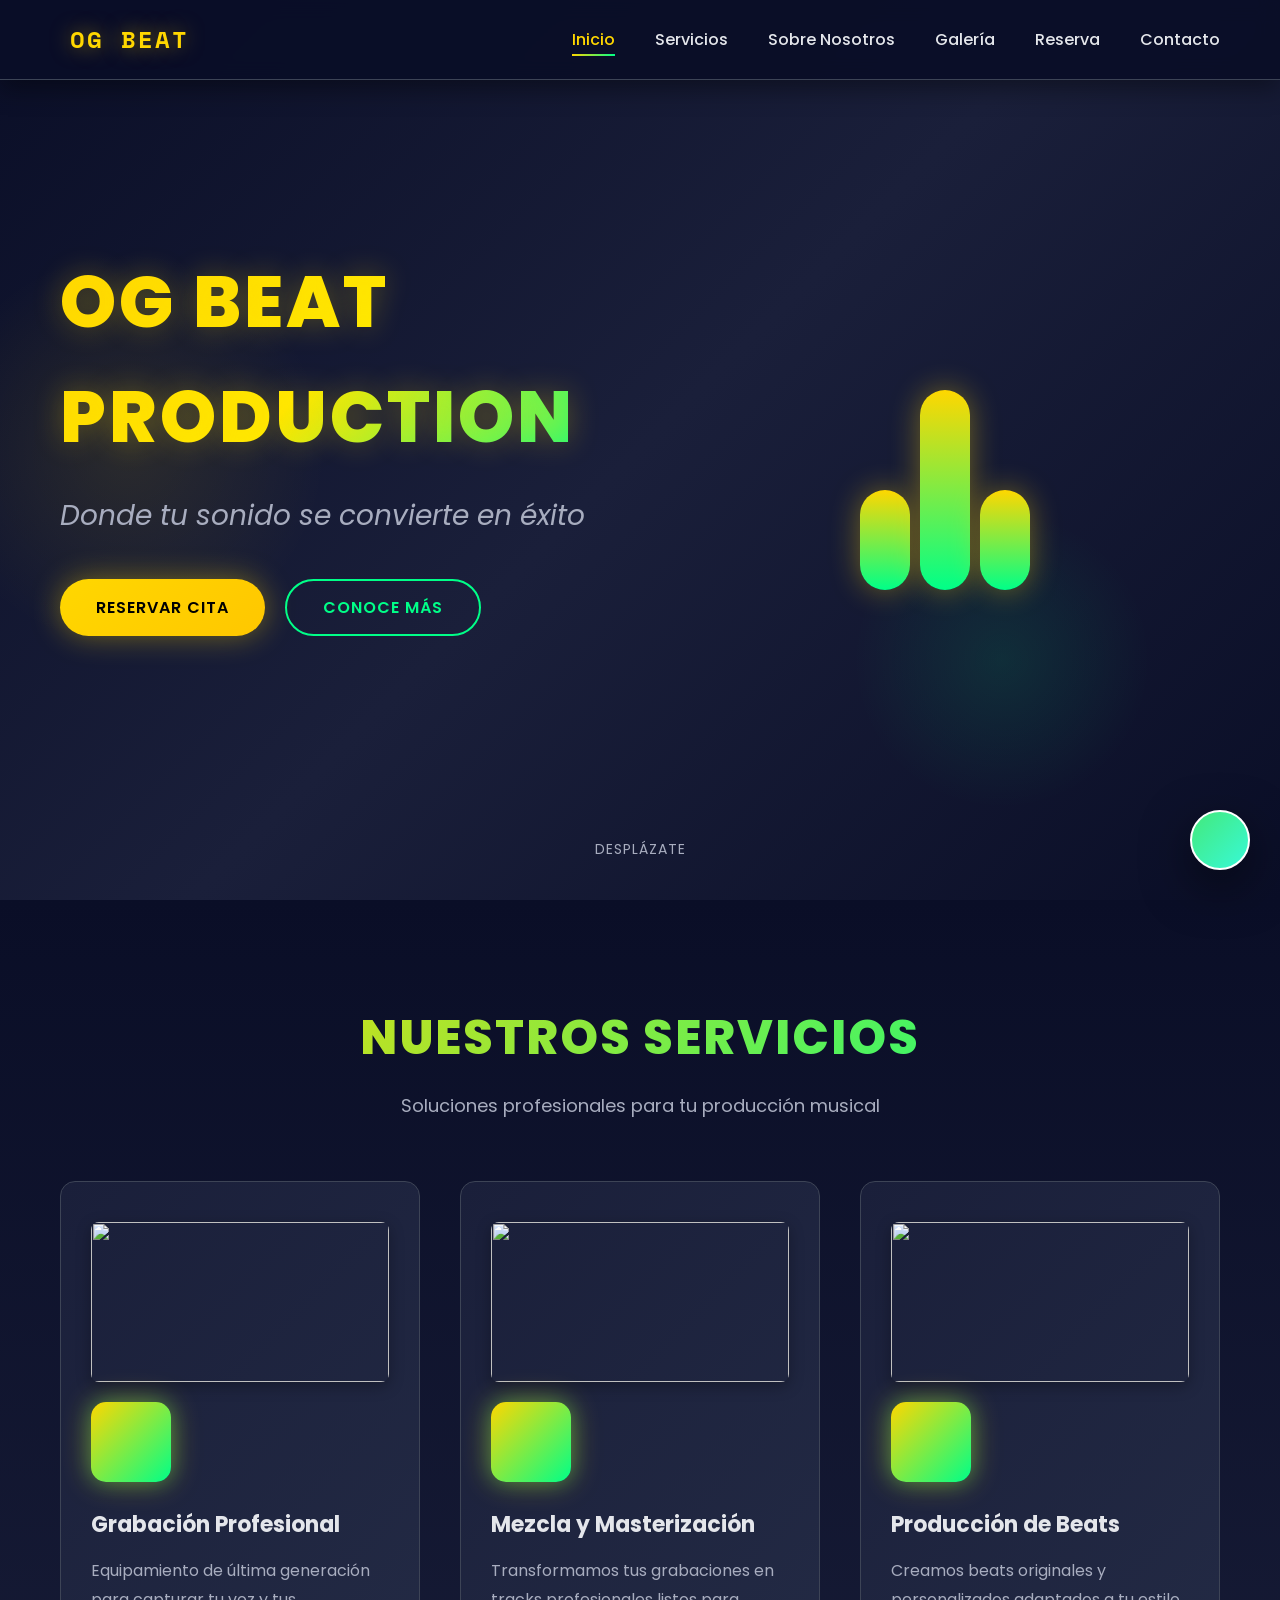
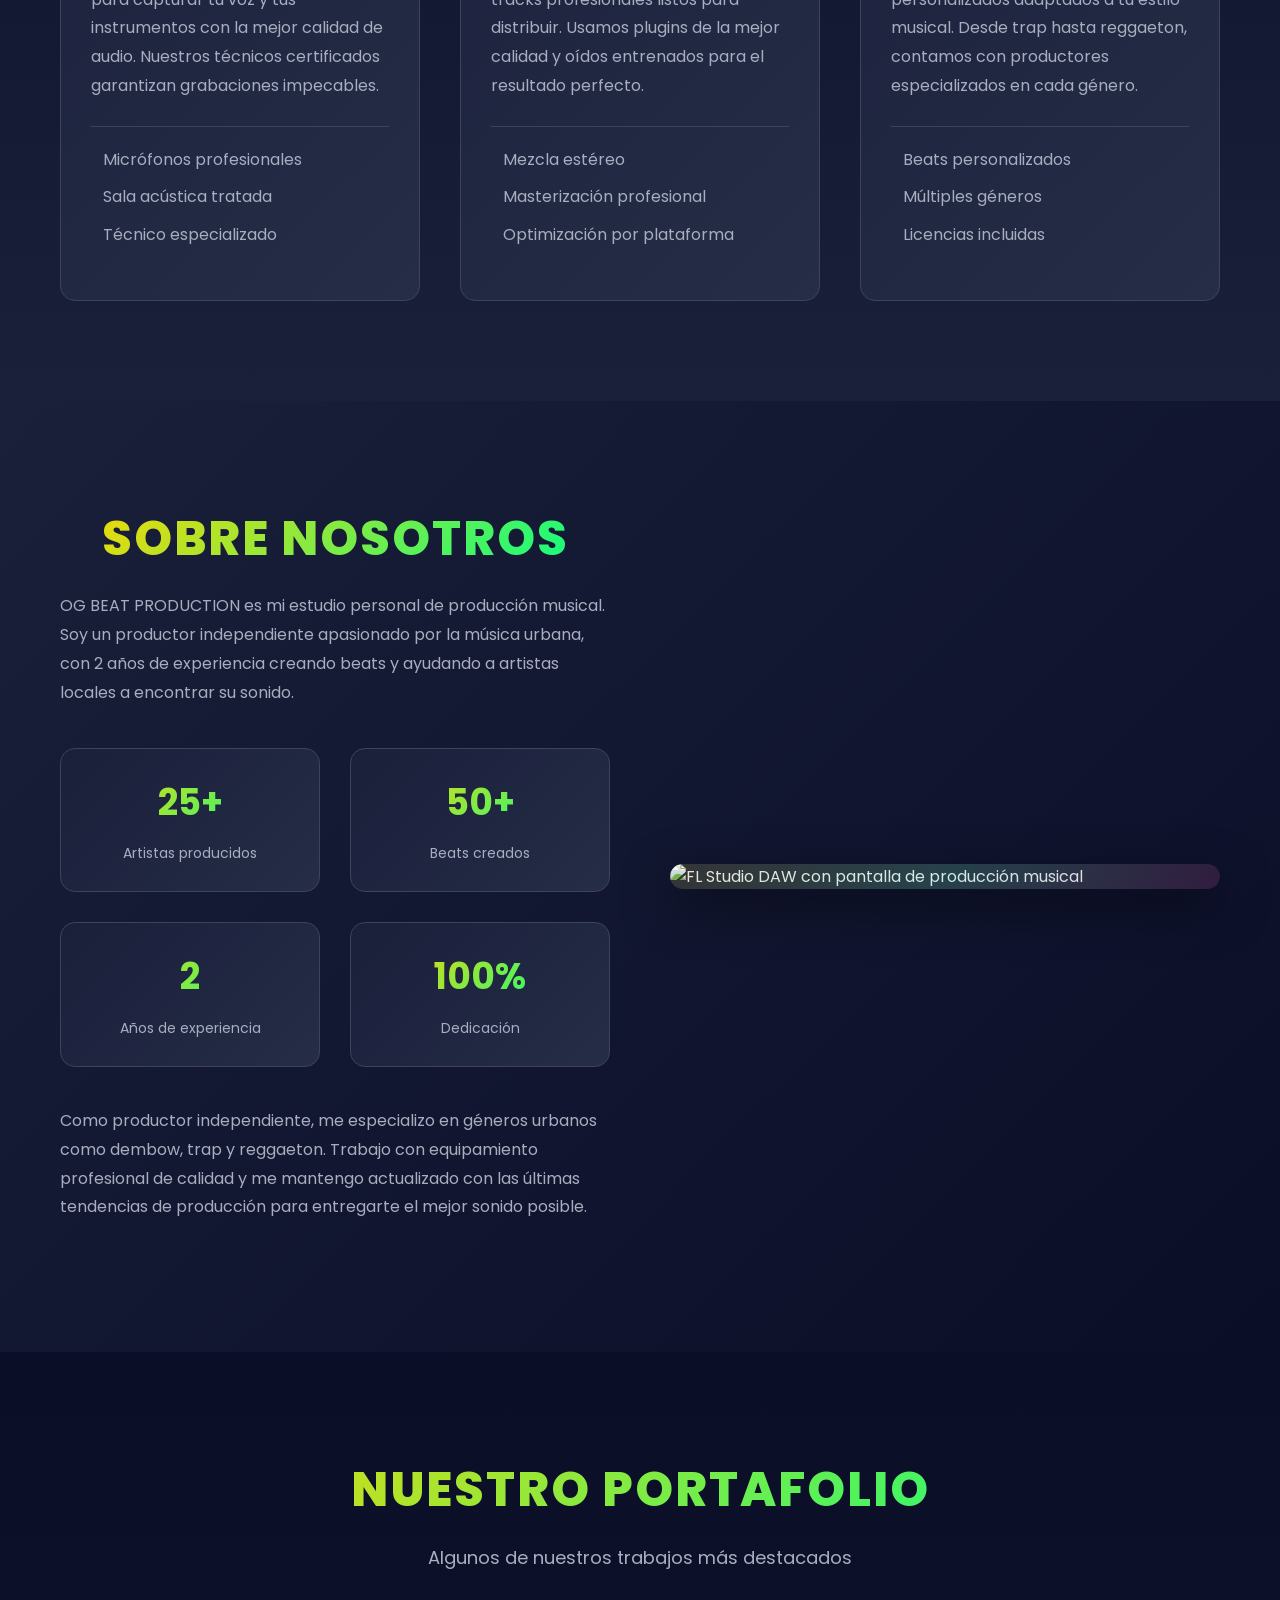
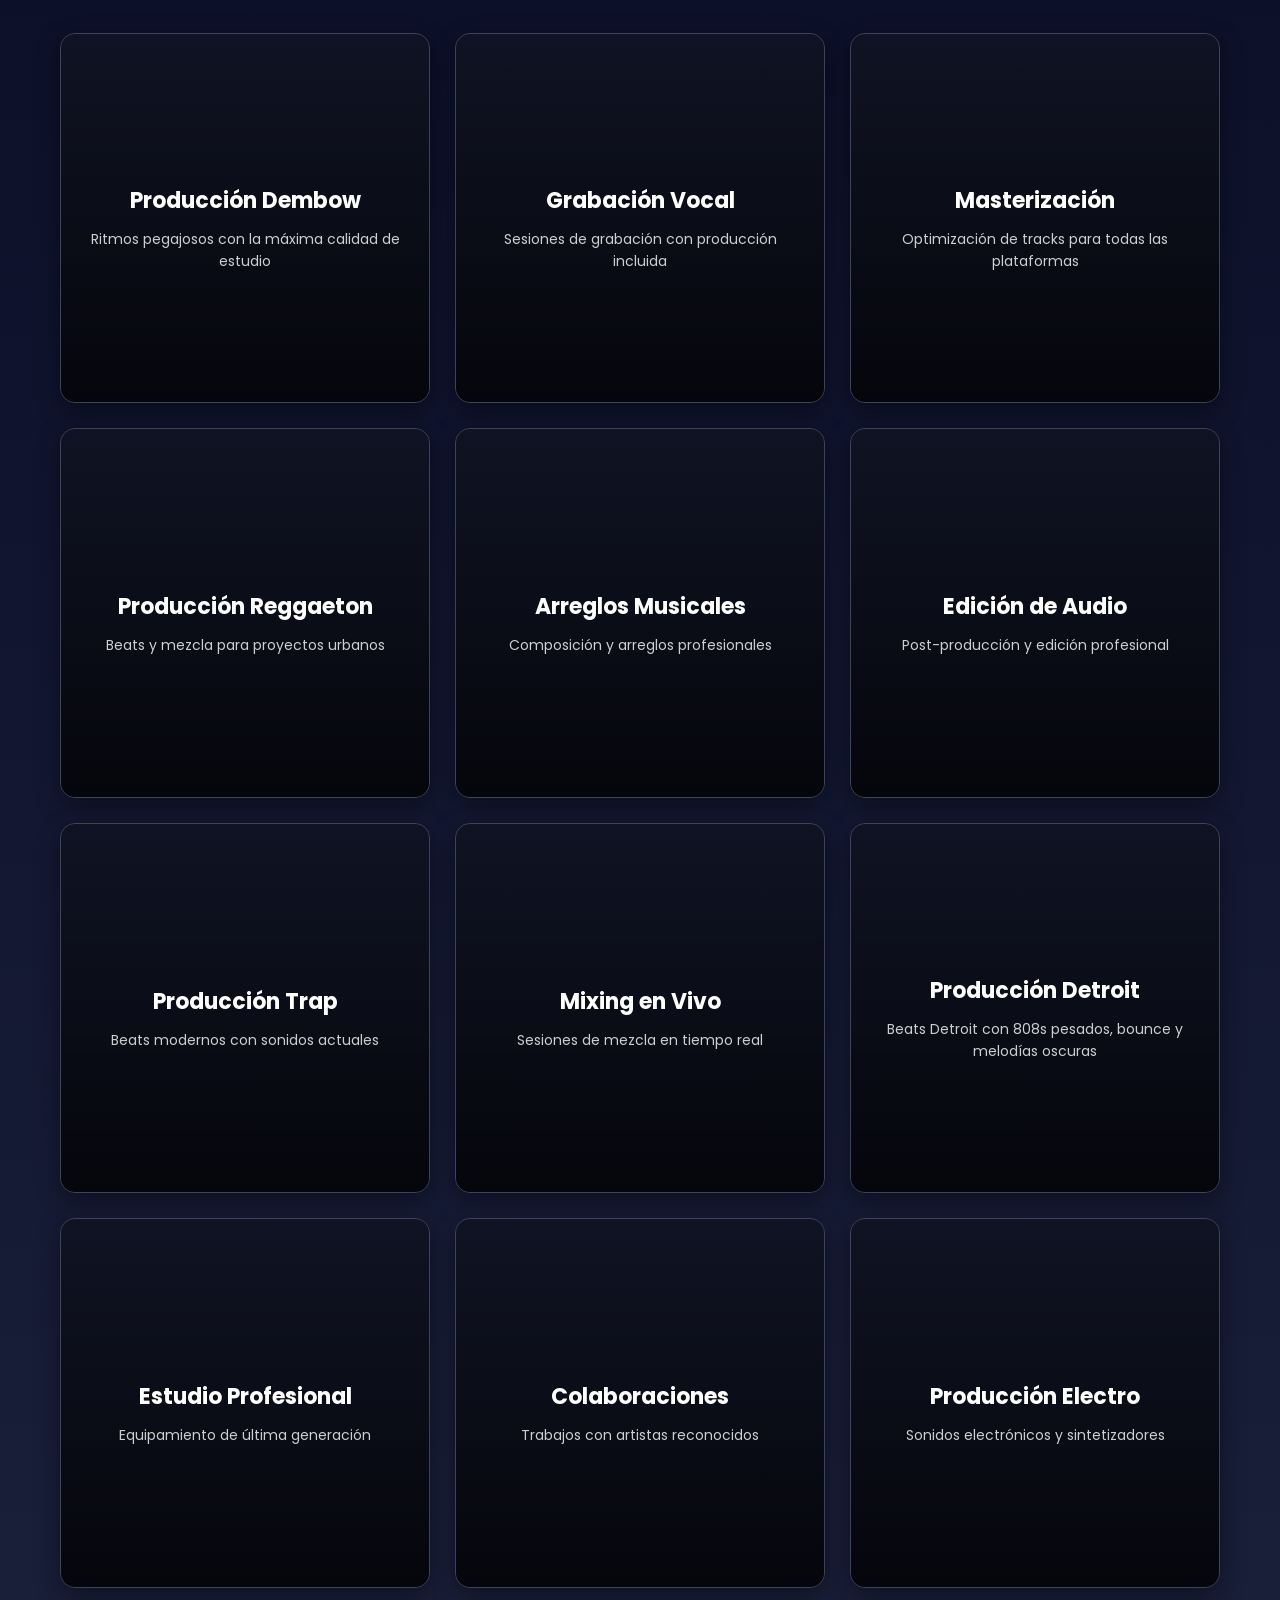
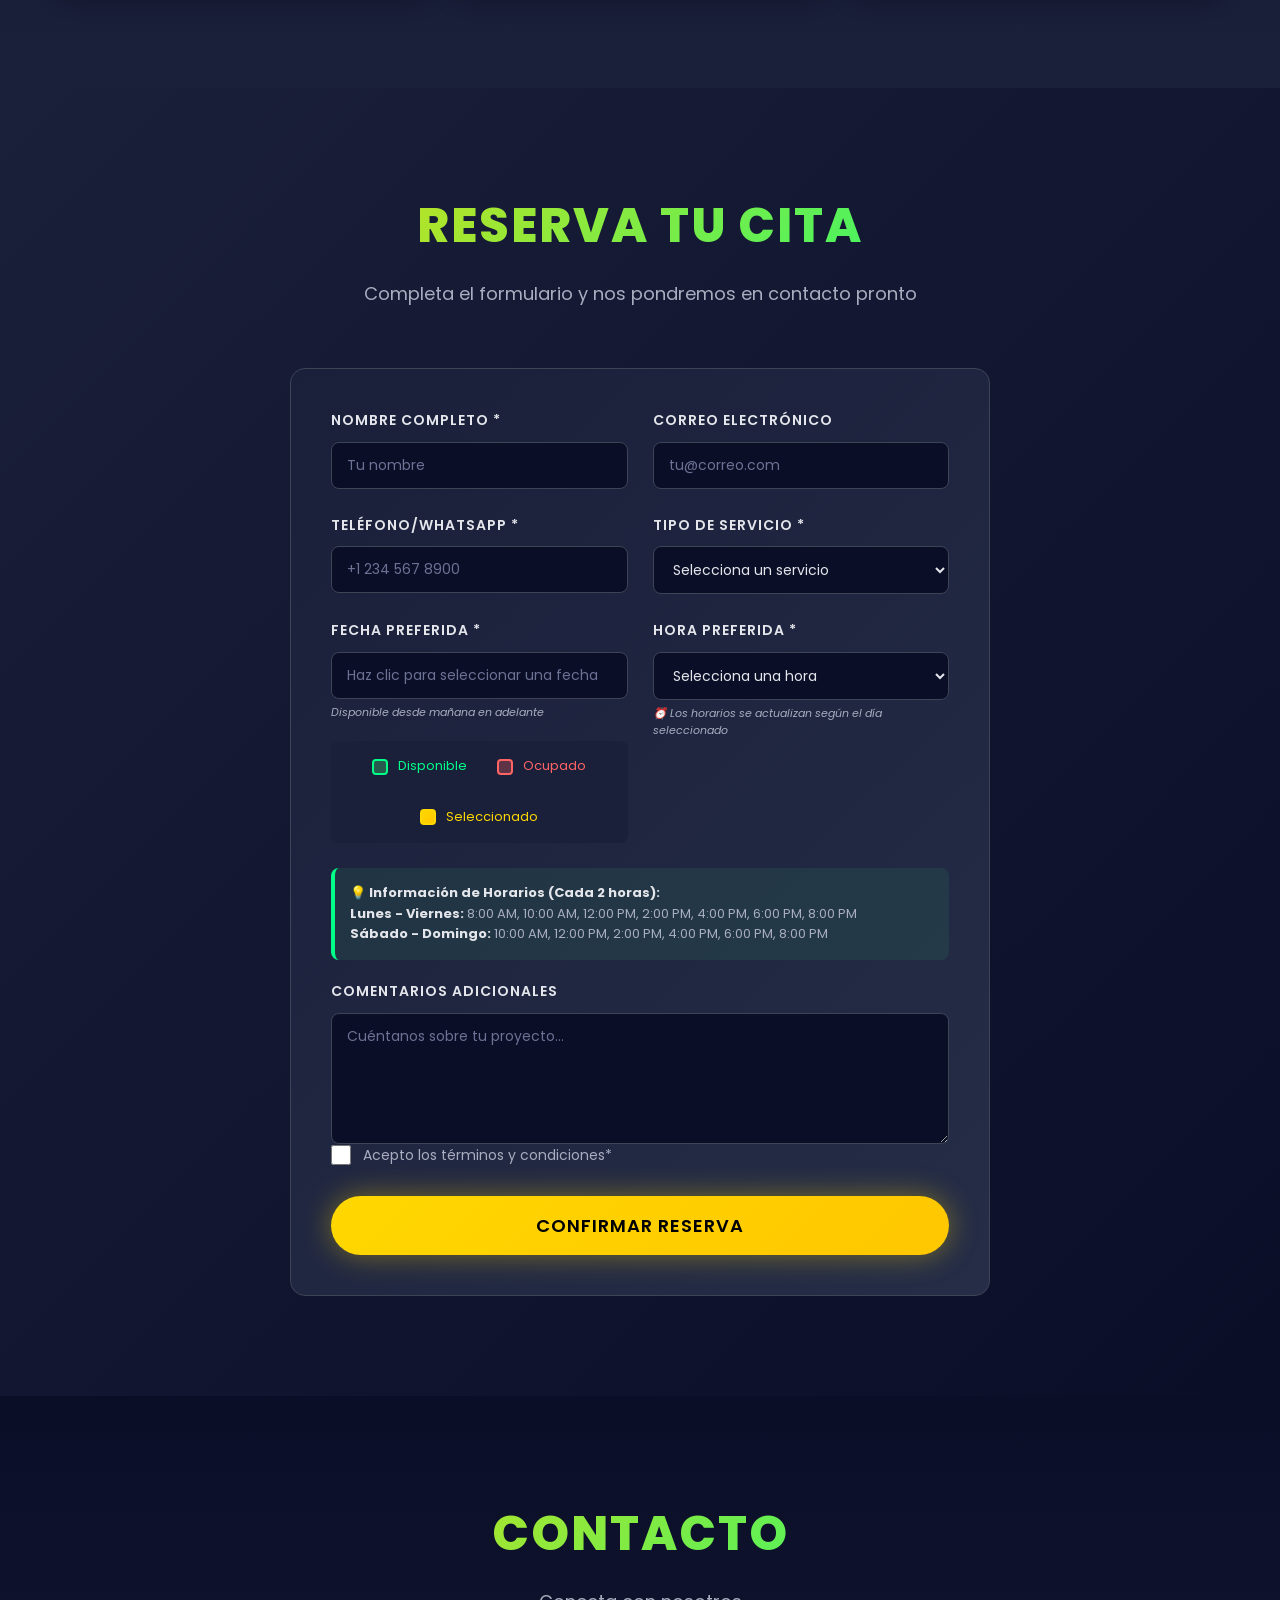
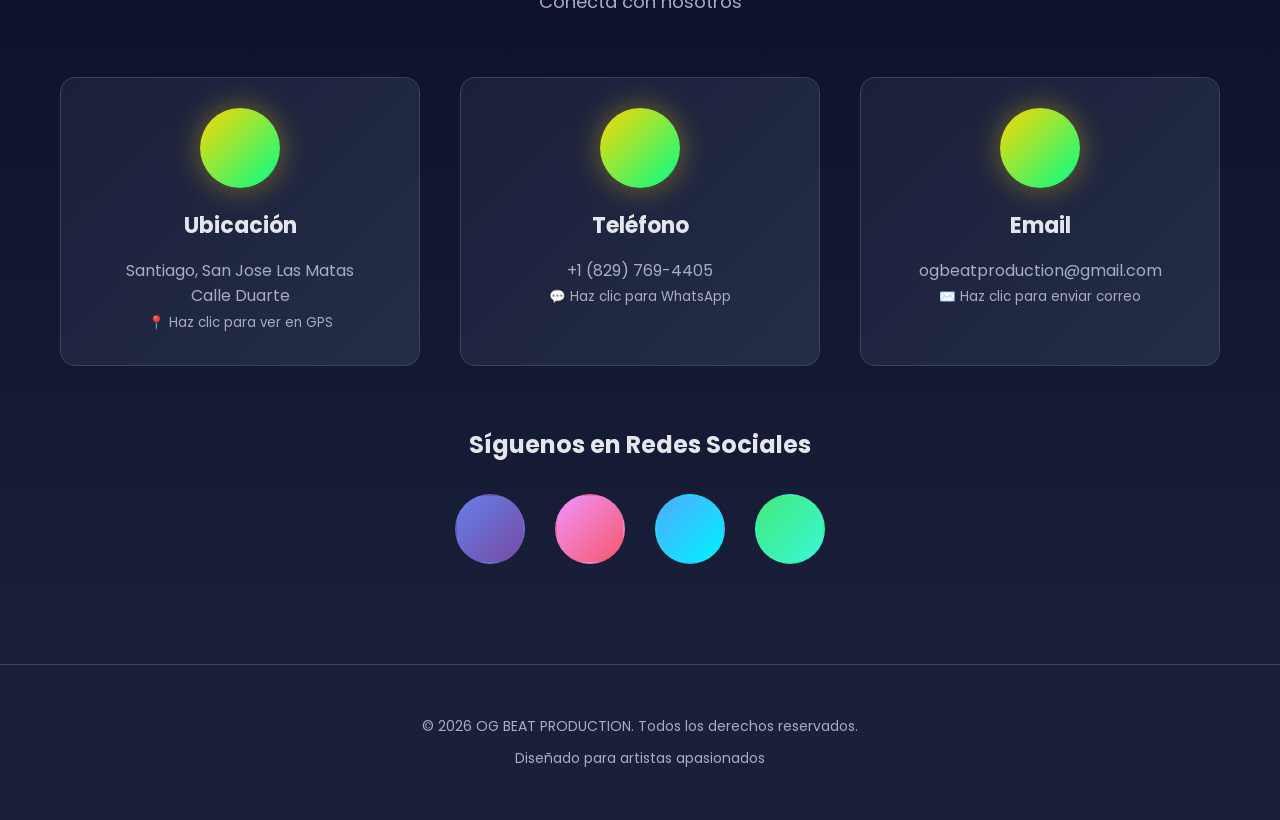
==== commit 4858d5e7: "Implementar nuevo panel admin profesional y sincronización de citas" ====
--- a/index.html
+++ b/index.html
@@ -492,33 +492,15 @@
         <i class="fab fa-whatsapp"></i>
     </a>
 
-    <!-- Administración de Citas (Oculto por defecto) -->
-    <section id="admin-citas" style="display: none; padding: 100px 0; background: var(--color-bg);">
-        <div class="container">
-            <h2 class="section-title">Panel de Administración</h2>
-            <div id="admin-login" style="max-width: 400px; margin: 0 auto; text-align: center; background: var(--color-bg-secondary); padding: 30px; border-radius: 15px; border: 1px solid var(--color-primary);">
-                <h3>Acceso Restringido</h3>
-                <input type="password" id="admin-pass" placeholder="Contraseña" style="width: 100%; padding: 12px; margin: 20px 0; background: var(--color-bg); border: 1px solid var(--color-border); color: white; border-radius: 8px;">
-                <button onclick="loginAdmin()" class="btn btn-primary" style="width: 100%;">Entrar</button>
-            </div>
-            <div id="admin-panel" style="display: none;">
-                <div style="display: flex; justify-content: space-between; align-items: center; margin-bottom: 30px;">
-                    <h3>Solicitudes Pendientes</h3>
-                    <button onclick="logoutAdmin()" class="btn btn-secondary" style="padding: 8px 20px; font-size: 12px;">Cerrar Sesión</button>
-                </div>
-                <div id="lista-solicitudes" class="contacto-grid" style="grid-template-columns: repeat(auto-fill, minmax(300px, 1fr));">
-                    <!-- Las solicitudes se cargarán aquí dinámicamente -->
-                </div>
-            </div>
-        </div>
-    </section>
+    <!-- Administración de Citas (Eliminado) -->
+
 
     <!-- Footer -->
     <footer class="footer">
         <div class="container">
             <div class="footer-content">
                 <p>&copy; 2026 OG BEAT PRODUCTION. Todos los derechos reservados.</p>
-                <p>Diseñado con <i class="fas fa-heart" id="admin-trigger" onclick="abrirAdmin()" style="cursor: pointer; transition: transform 0.3s ease;" onmouseover="this.style.transform='scale(1.2)'" onmouseout="this.style.transform='scale(1)'"></i> para artistas apasionados</p>
+                <p>Diseñado para artistas apasionados</p>
             </div>
         </div>
     </footer>
@@ -579,6 +561,6 @@
     
     <!-- Scripts -->
     <script src="https://cdn.jsdelivr.net/npm/@supabase/supabase-js@2"></script>
-    <script src="script.js?v=1.0.3"></script>
+    <script src="script.js?v=1.0.6"></script>
 </body>
 </html>
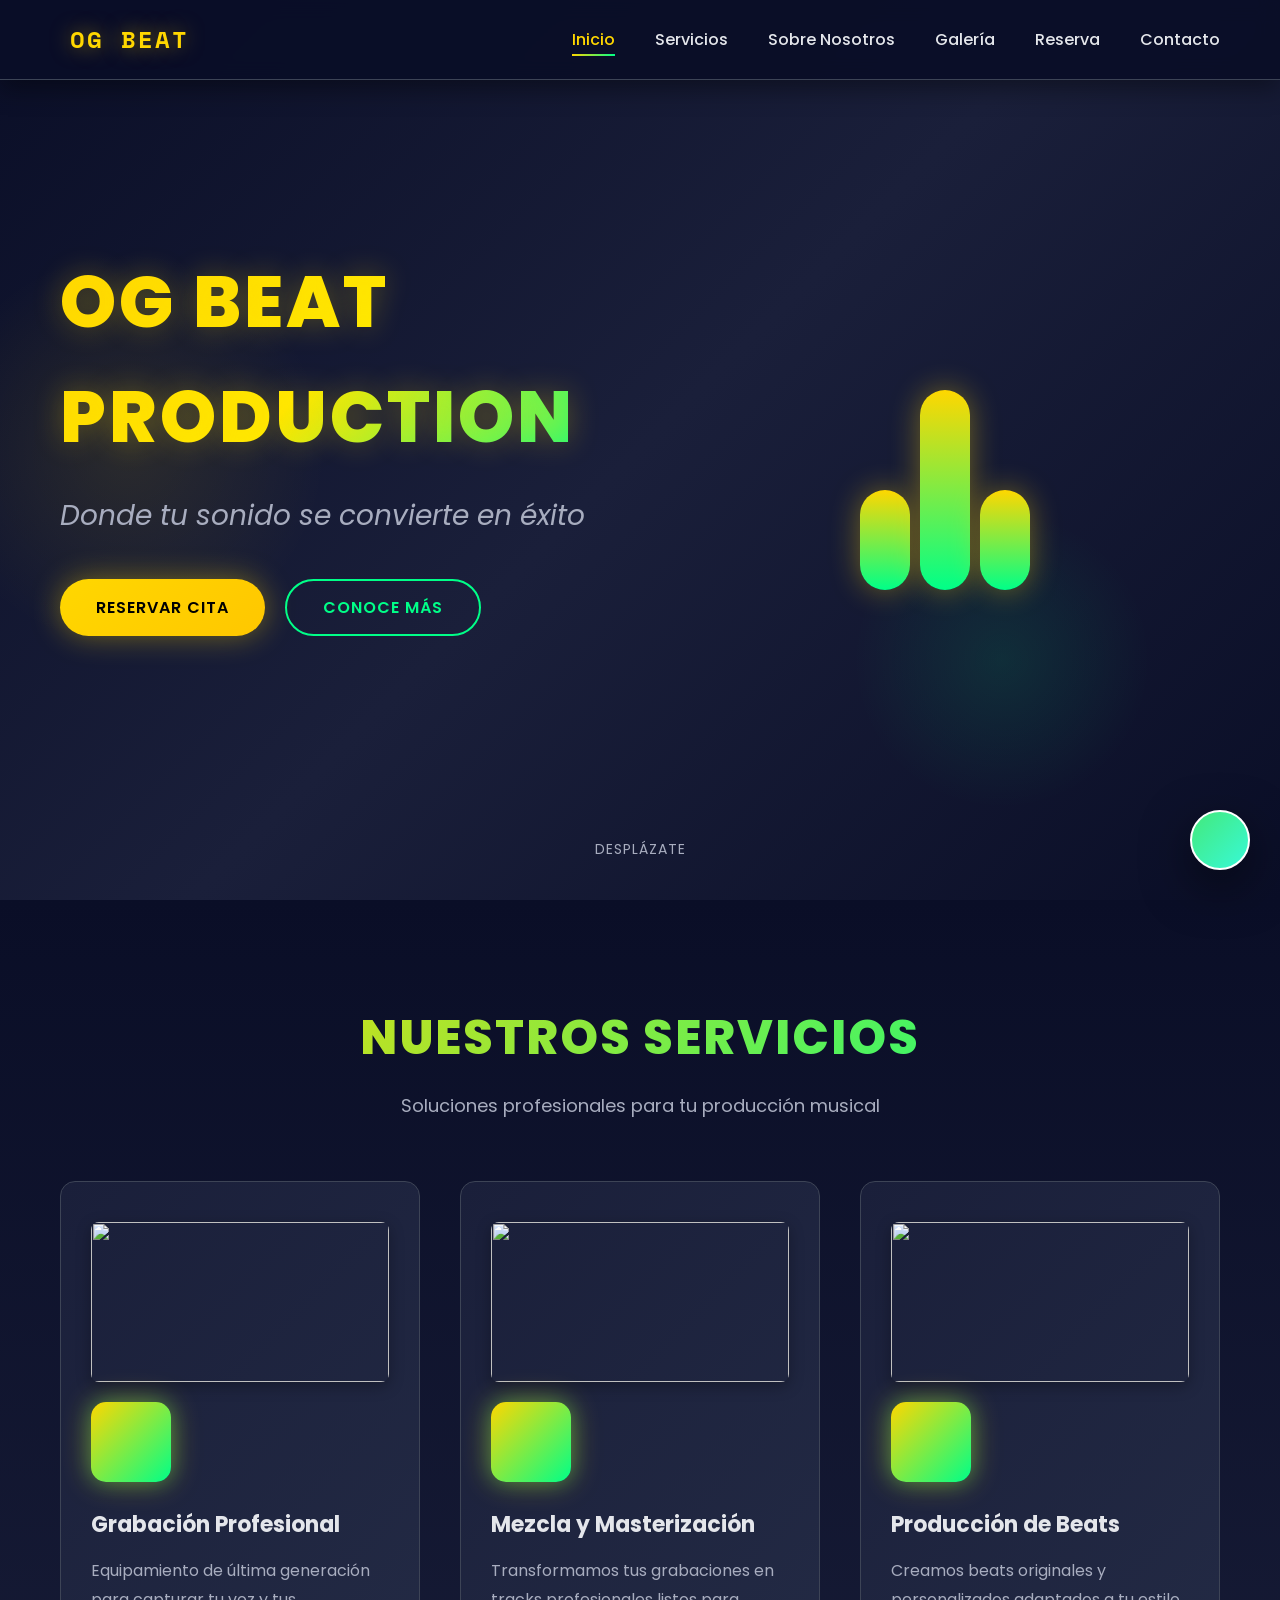
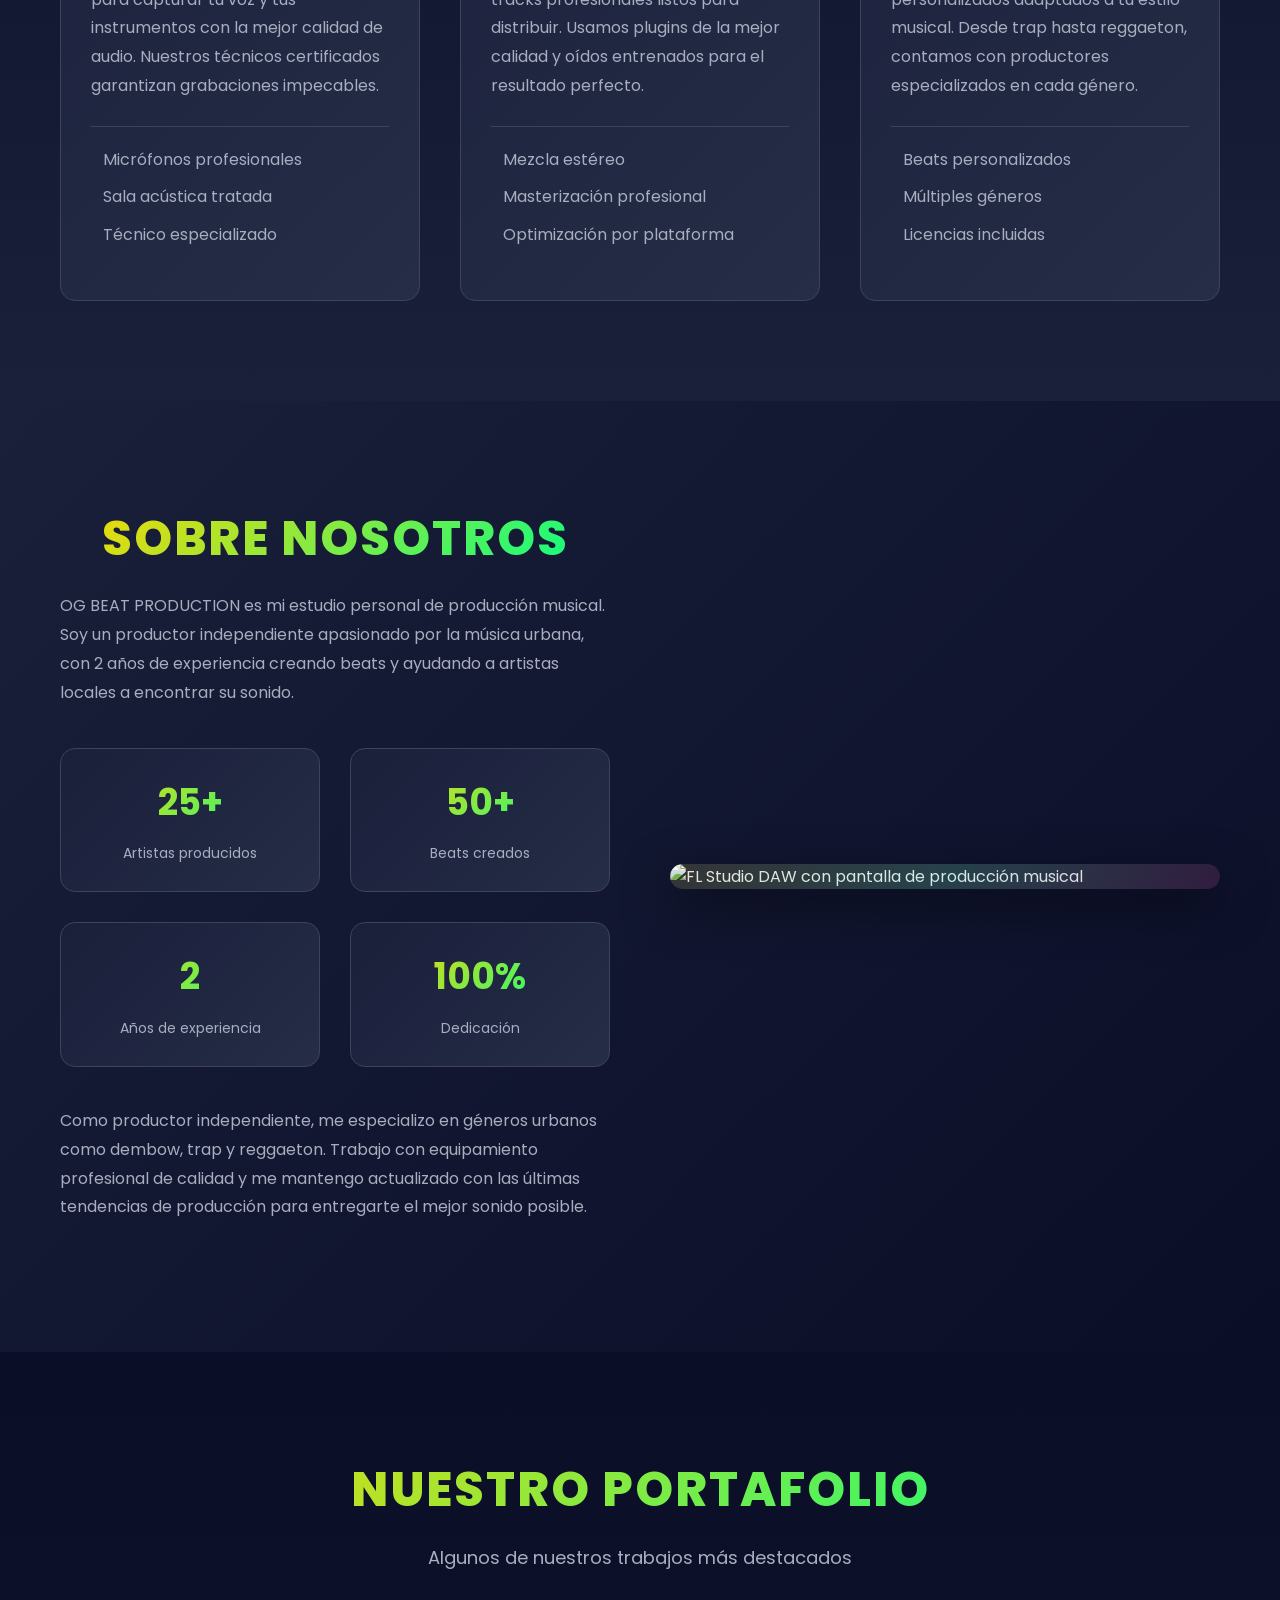
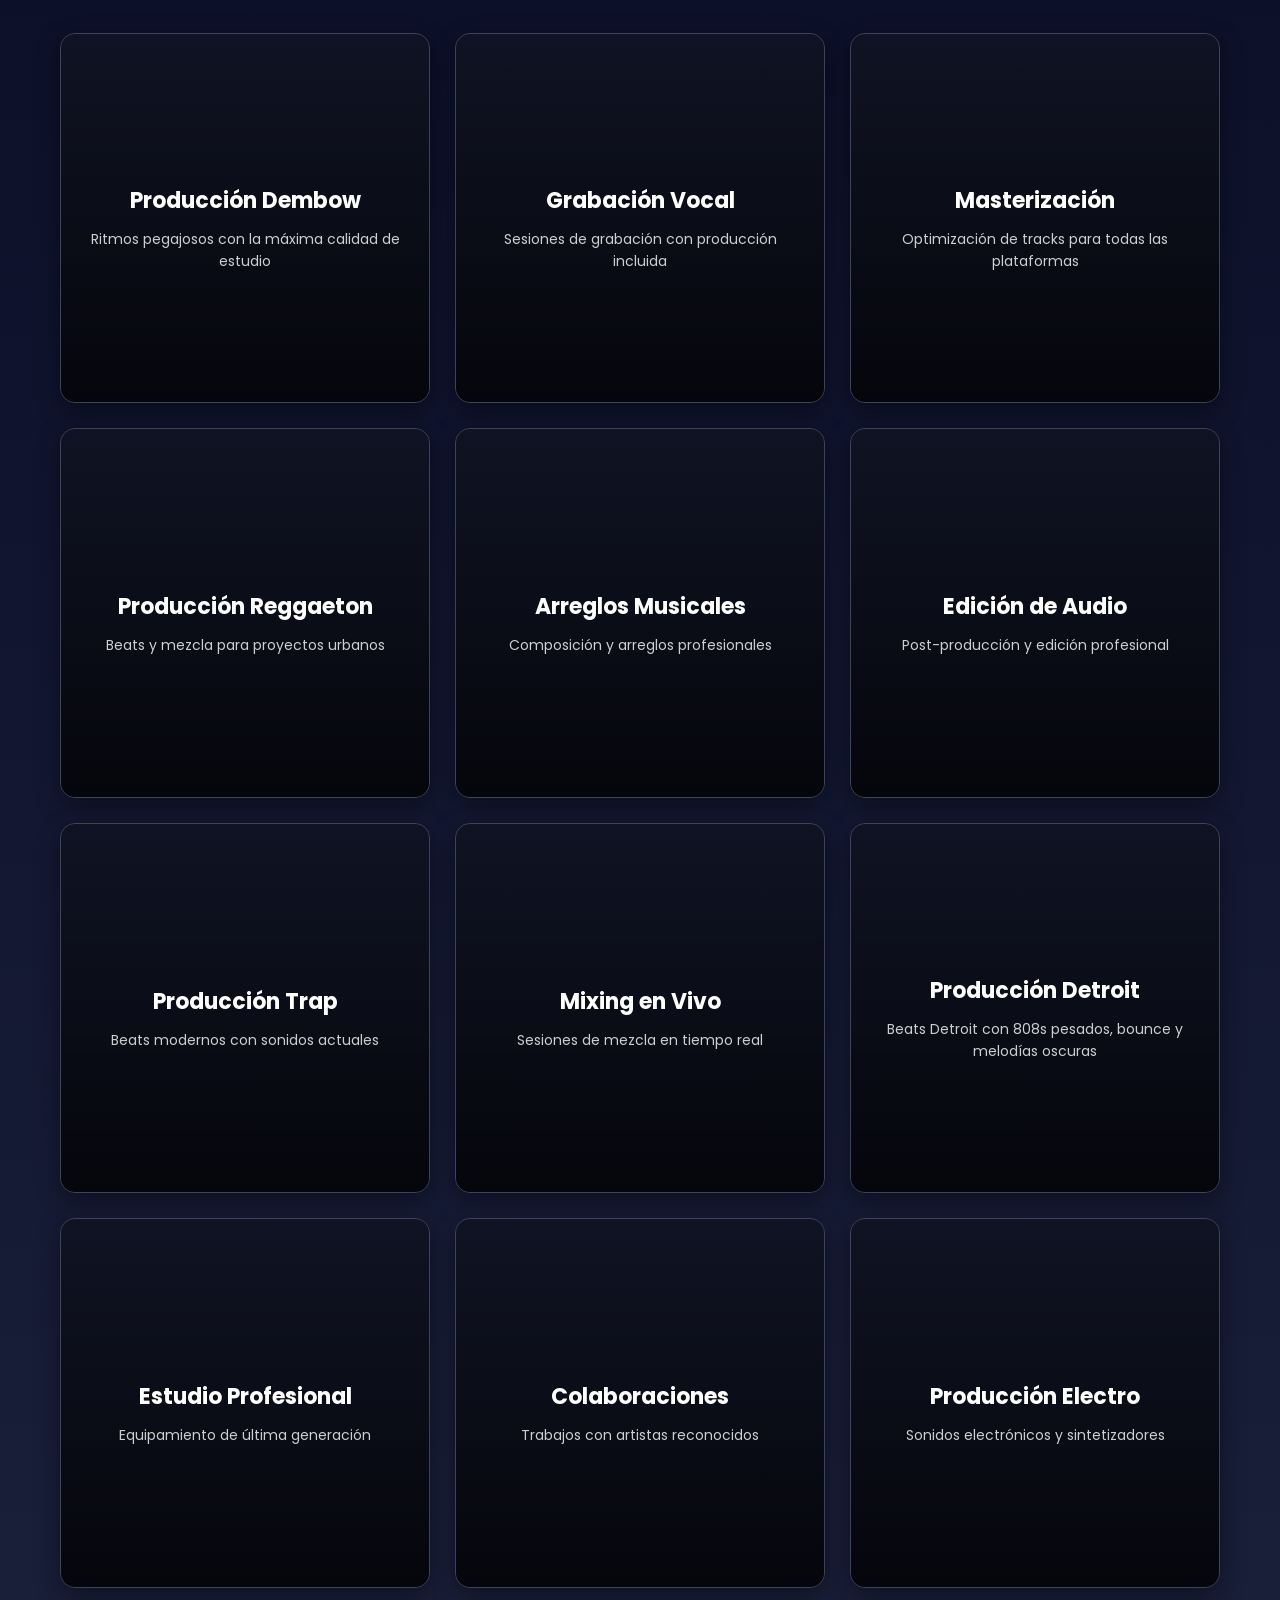
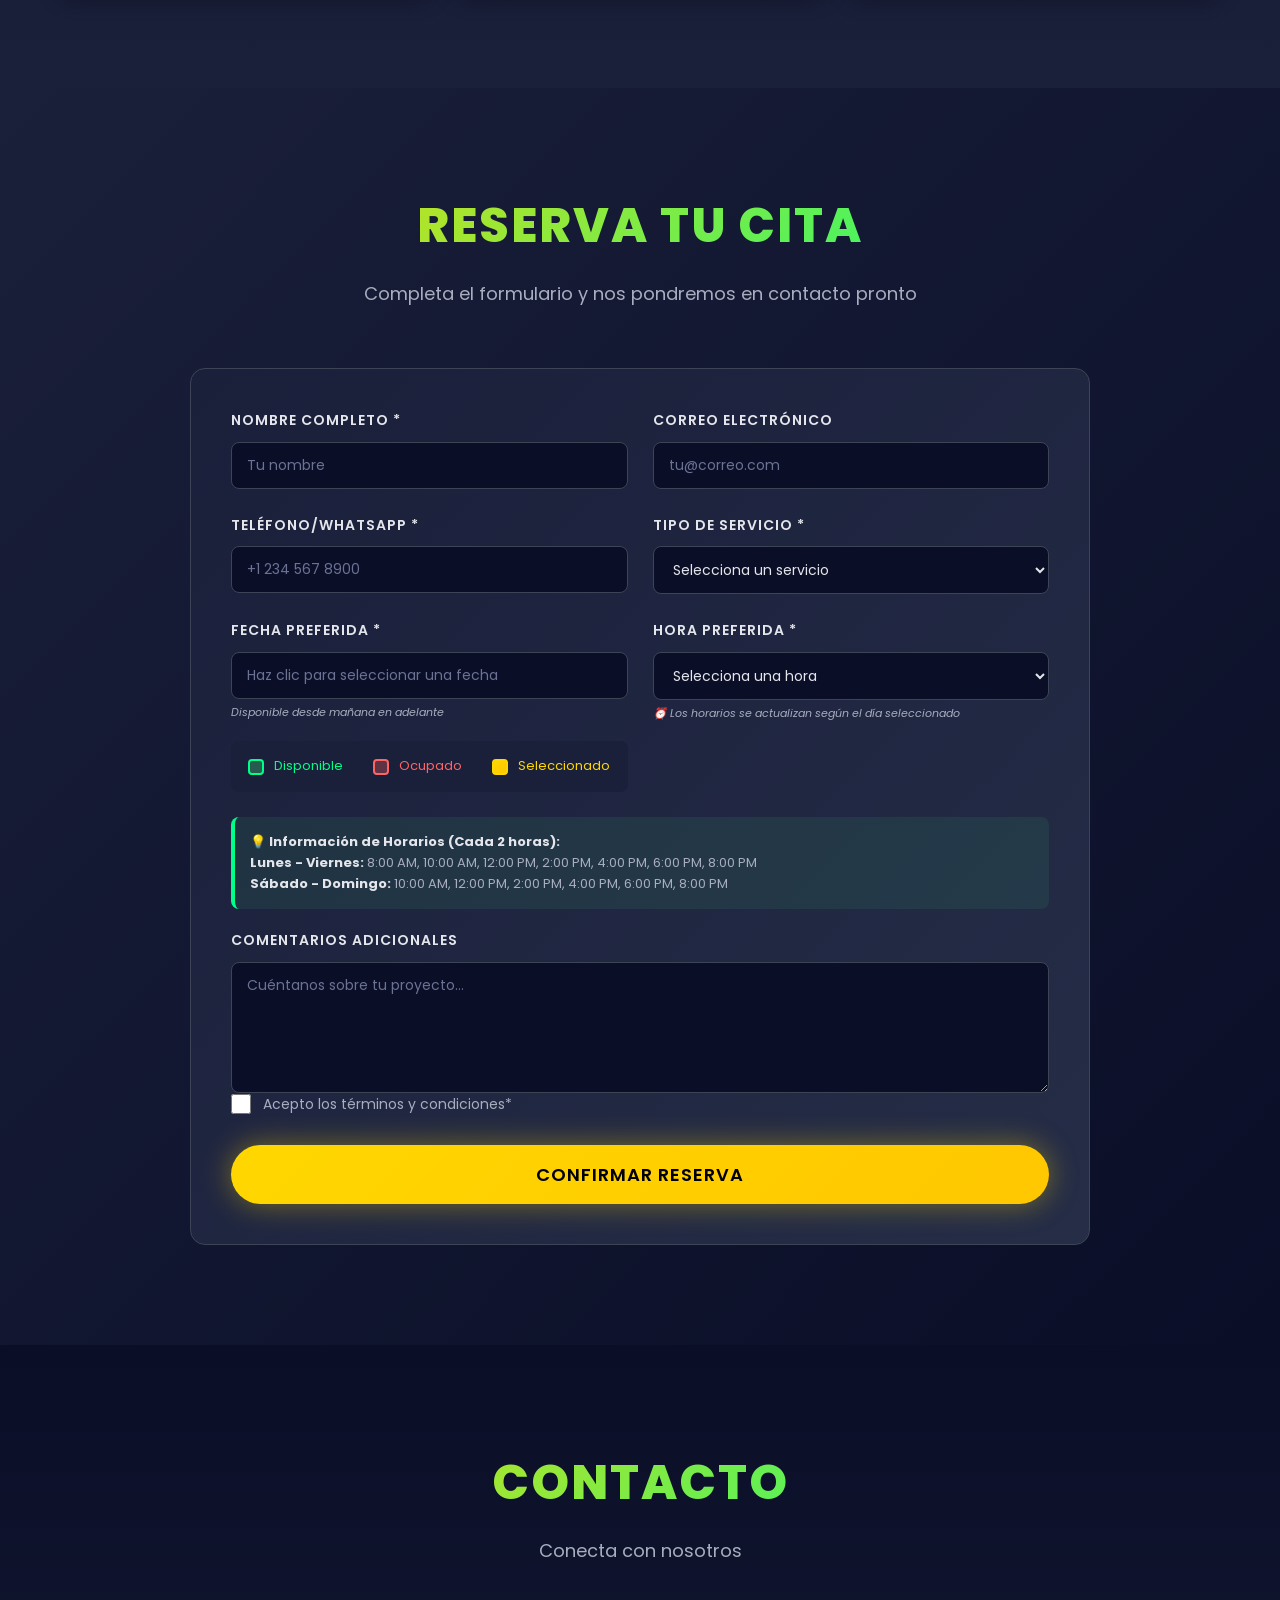
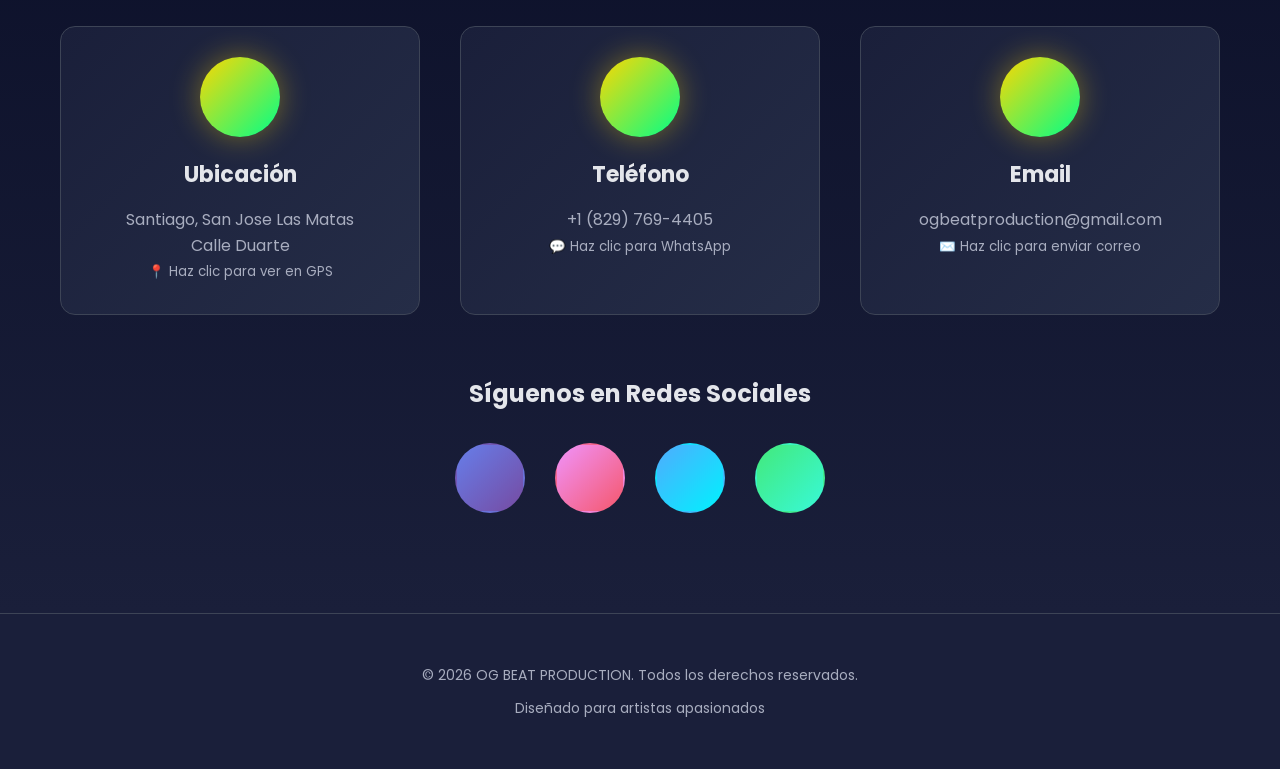
==== commit f285186b: "Mejorar flexibilidad del formulario de reserva para diferentes DPIs y zooms" ====
--- a/index.html
+++ b/index.html
@@ -2,7 +2,7 @@
 <html lang="es">
 <head>
     <meta charset="UTF-8">
-    <meta name="viewport" content="width=device-width, initial-scale=1.0, maximum-scale=1.0, user-scalable=no">
+    <meta name="viewport" content="width=device-width, initial-scale=1.0, maximum-scale=5.0">
     <meta name="description" content="OG BEAT PRODUCTION - Donde tu sonido se convierte en éxito. Estudio de producción musical profesional">
     <meta name="keywords" content="producción musical, grabación, mezcla, masterización, beats, estudio de música">
     <title>OG BEAT PRODUCTION | Estudio de Grabación</title>
--- a/styles.css
+++ b/styles.css
@@ -420,7 +420,25 @@
     font-size: 18px;
 }
 
-/* Gráfico del Hero */
+/* Media queries para dispositivos móviles y DPIs altos */
+@media (max-width: 768px) {
+    .formulario-reserva {
+        padding: 25px 15px;
+    }
+    
+    .form-row {
+        gap: 15px;
+    }
+    
+    .form-group {
+        flex: 1 1 100%; /* En móviles pequeños, cada campo ocupa toda la fila */
+    }
+
+    .info-disponibilidad {
+        font-size: 13px;
+        padding: 15px;
+    }
+}
 .hero-graphic {
     display: flex;
     justify-content: center;
@@ -896,11 +914,14 @@
 
 .reserva {
     background: linear-gradient(135deg, var(--color-bg-secondary) 0%, var(--color-bg) 100%);
+    width: 100%;
+    overflow: hidden;
 }
 
 .reserva-container {
-    max-width: 700px;
+    max-width: 900px; /* Aumentado un poco para dar más aire */
     margin: 0 auto;
+    width: 100%;
 }
 
 .formulario-reserva {
@@ -909,11 +930,12 @@
     border-radius: 15px;
     padding: 40px;
     animation: slideInUp 0.8s ease;
+    width: 100%;
 }
 
 .form-row {
-    display: grid;
-    grid-template-columns: repeat(auto-fit, minmax(250px, 1fr));
+    display: flex;
+    flex-wrap: wrap; /* Permite que los elementos bajen si no hay espacio */
     gap: 25px;
     margin-bottom: 25px;
 }
@@ -922,6 +944,16 @@
     display: flex;
     flex-direction: column;
     position: relative;
+    flex: 1 1 300px; /* Se expande pero baja si mide menos de 300px */
+    min-width: 0; /* Evita que el contenido rompa el flexbox */
+}
+
+/* Ajuste específico para que el select no se desborde */
+.form-group select, 
+.form-group input {
+    width: 100%;
+    max-width: 100%;
+    box-sizing: border-box;
 }
 
 .form-group label {
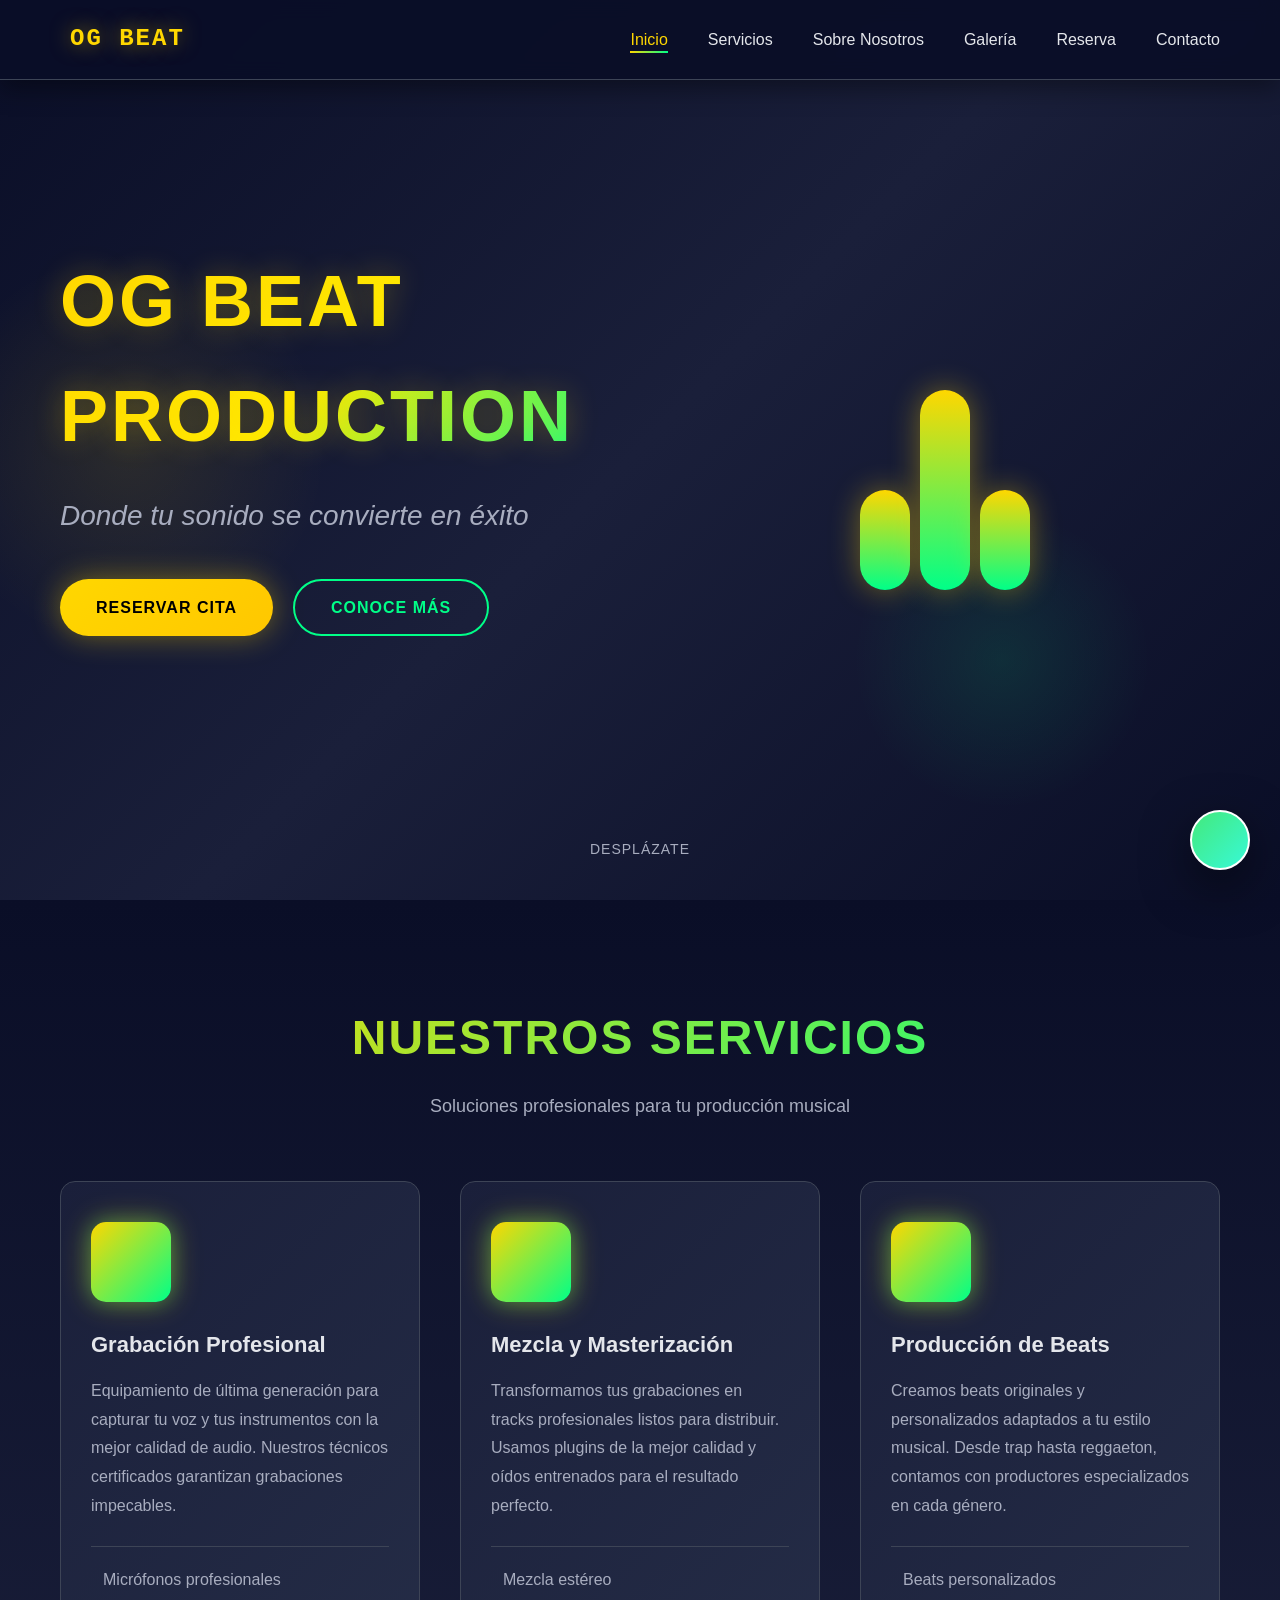
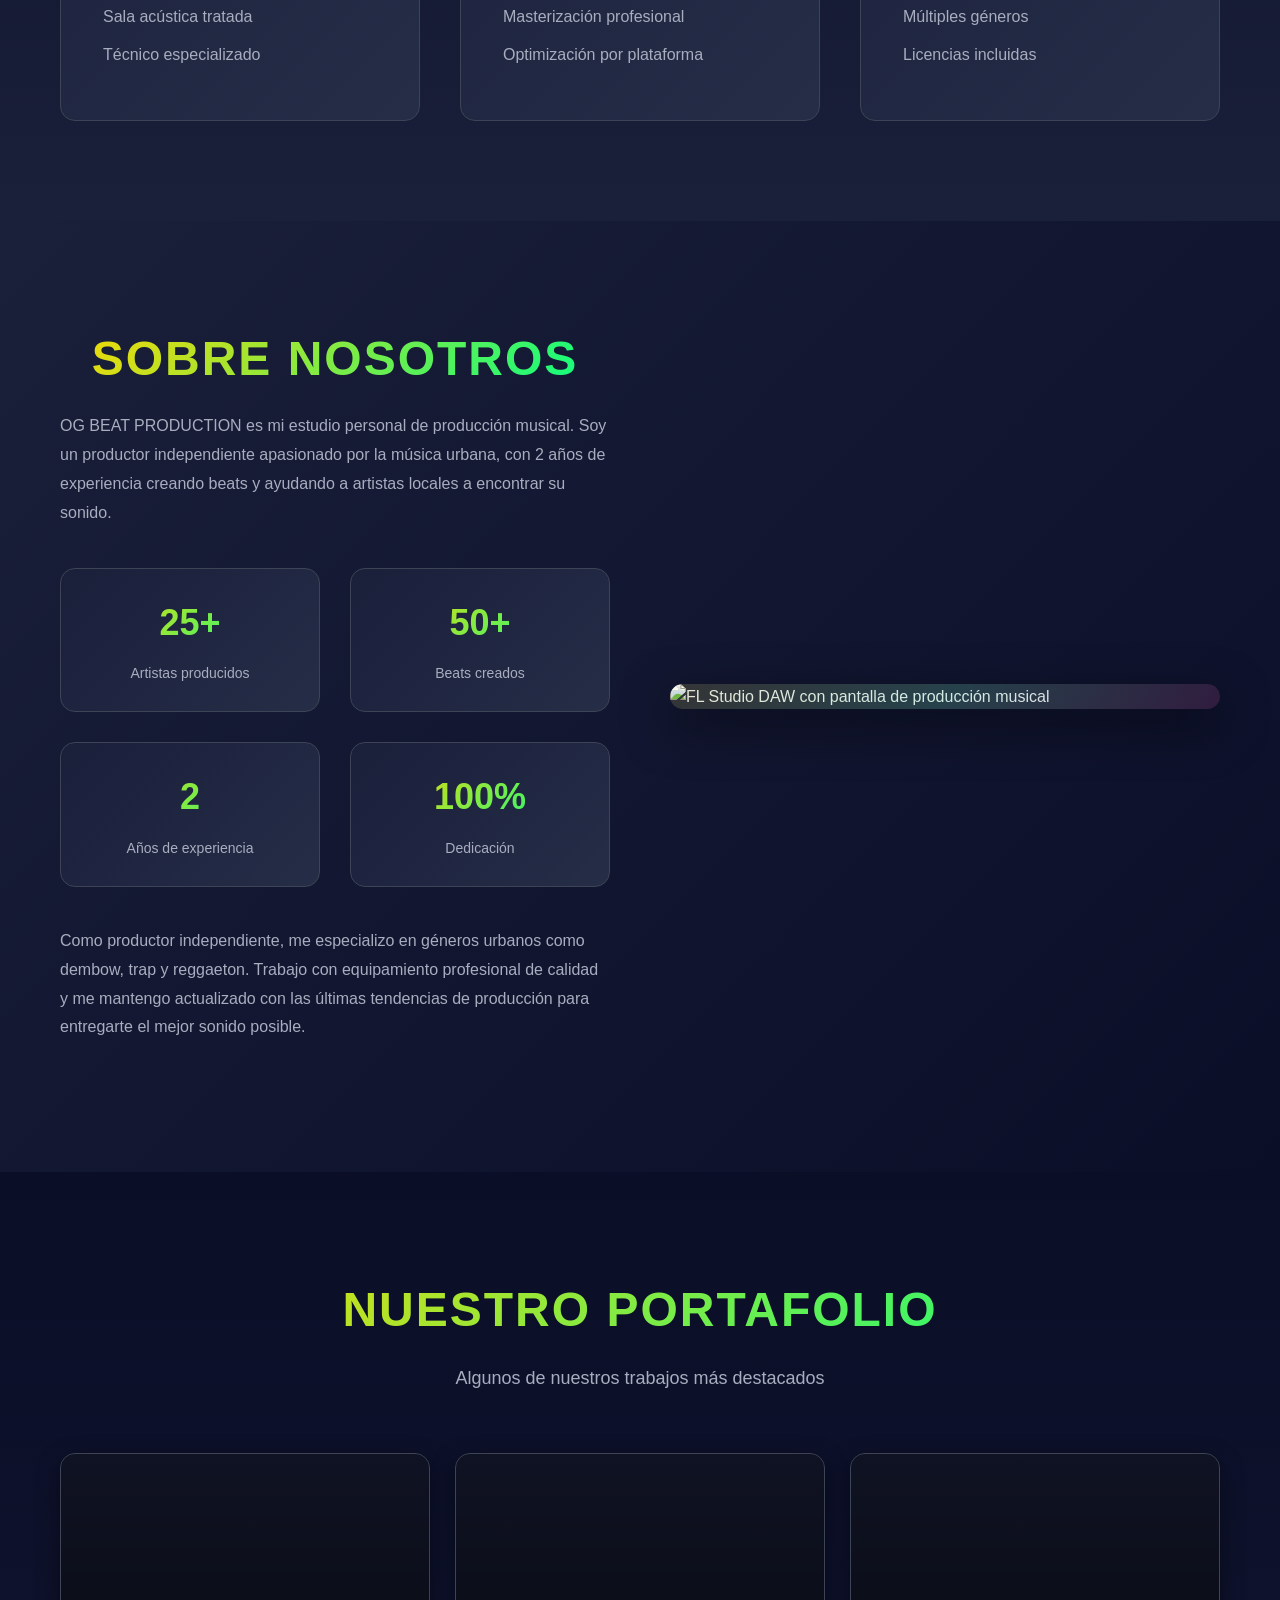
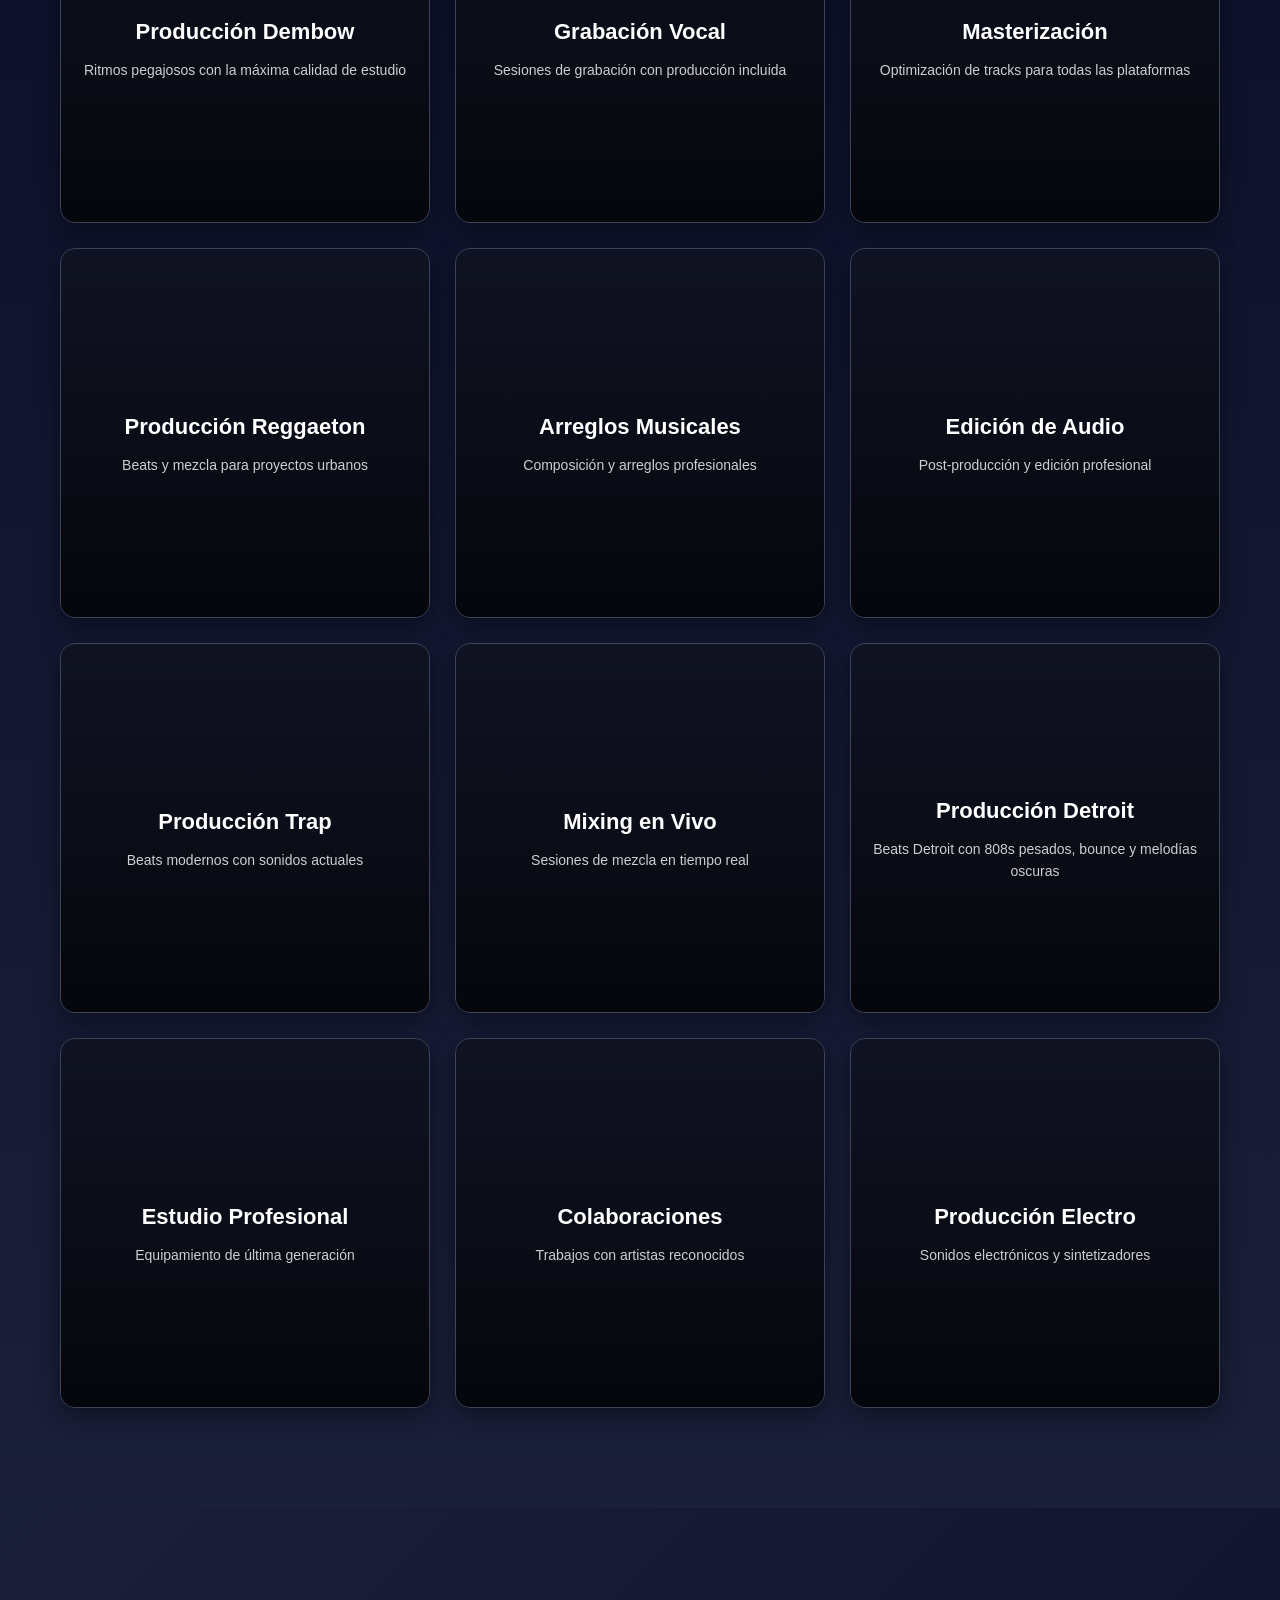
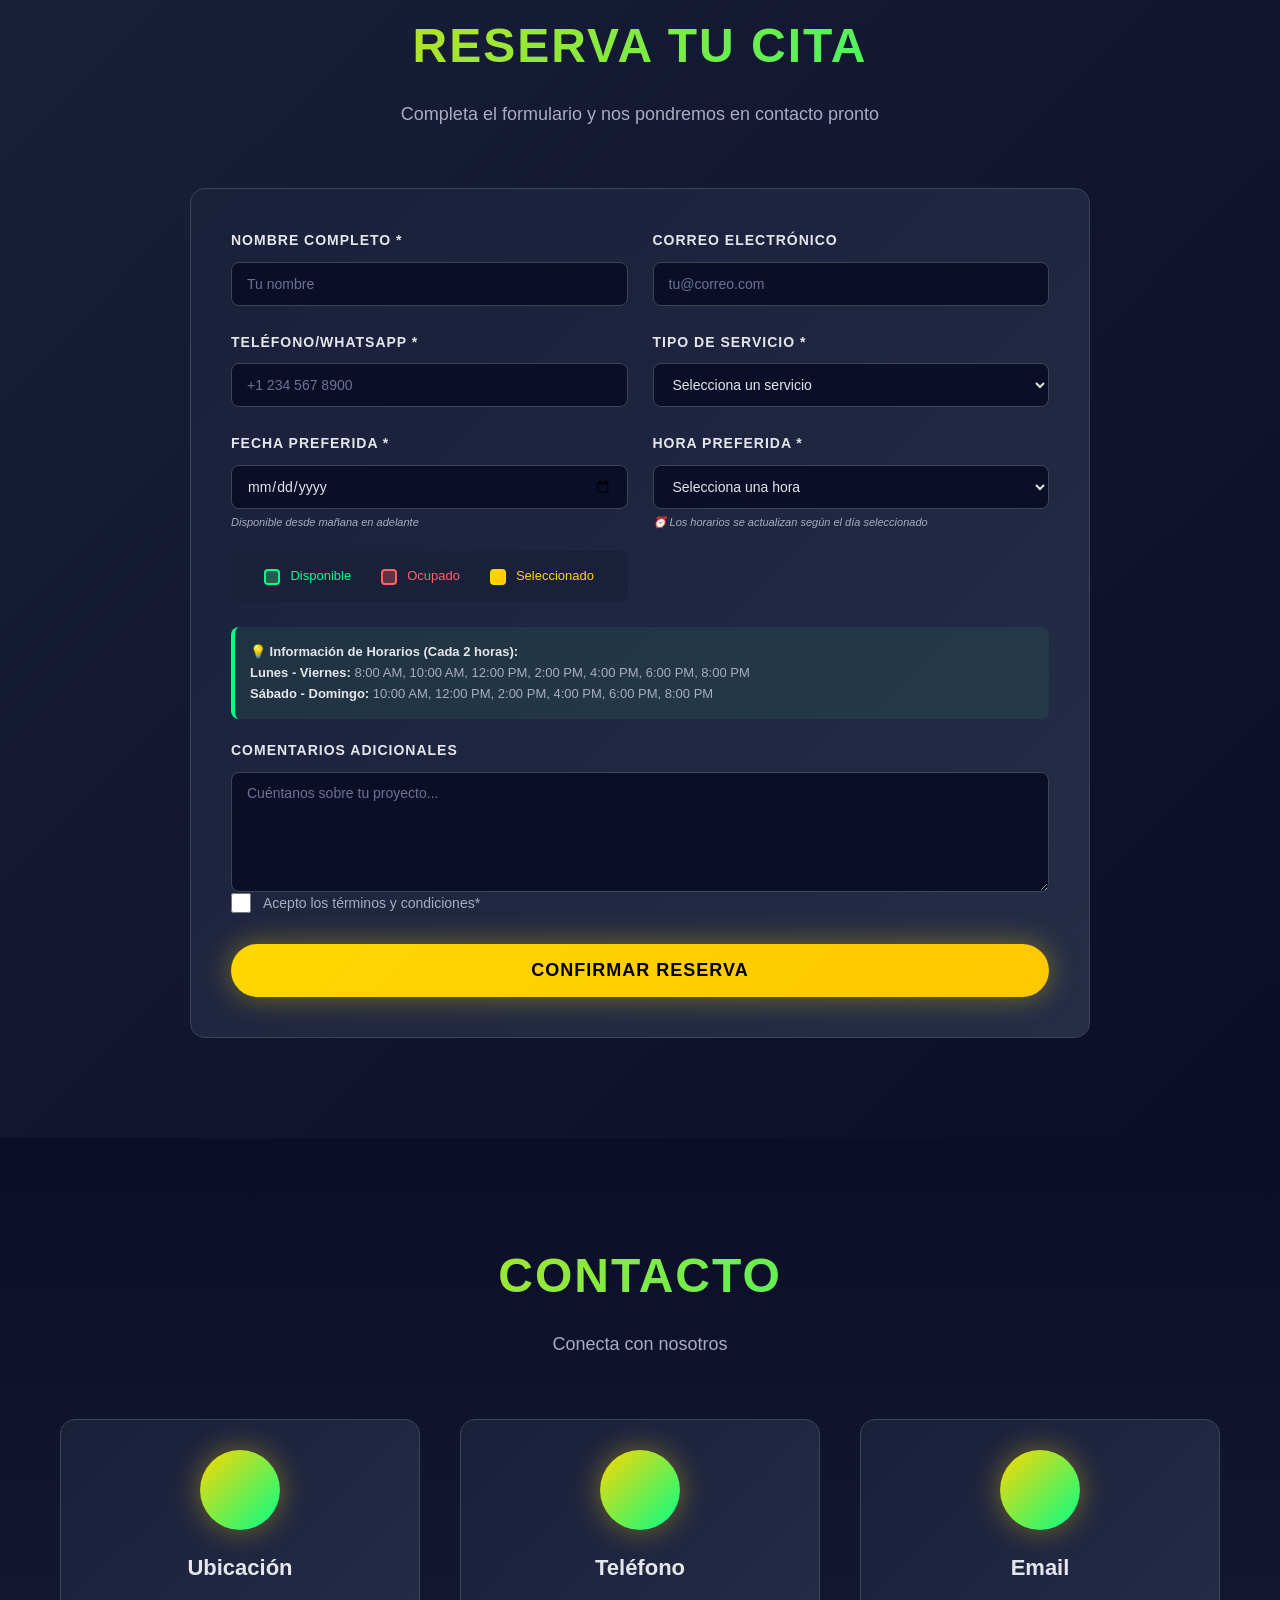
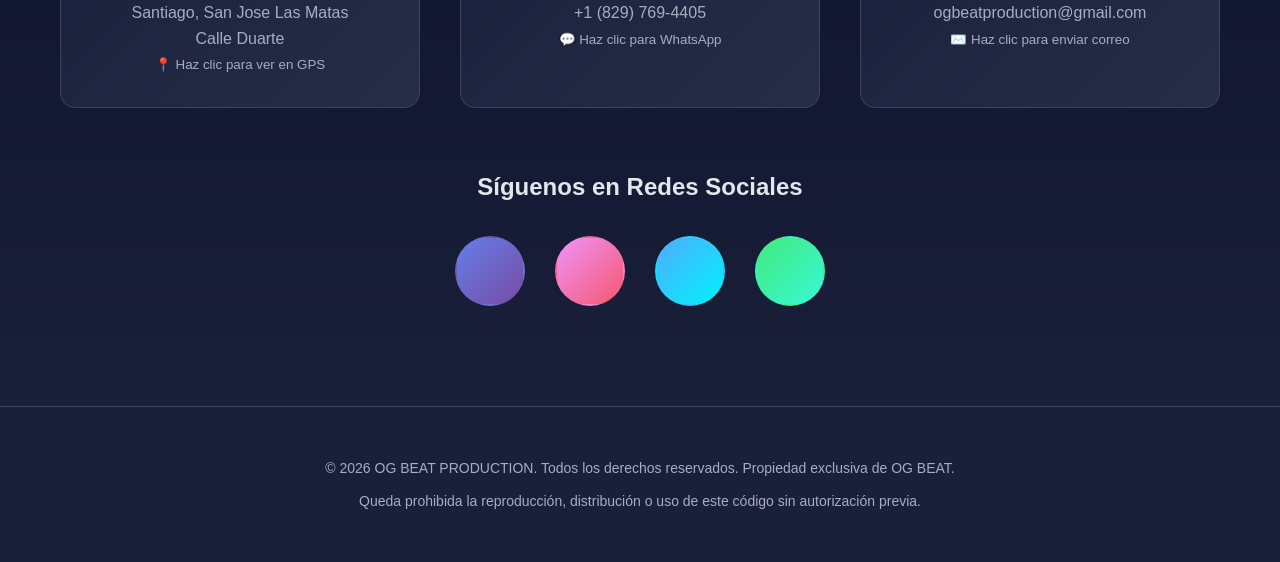
==== commit 3afa0071: "Protección de derechos de autor y propiedad intelectual en archivos clave" ====
--- a/index.html
+++ b/index.html
@@ -1,6 +1,11 @@
 <!DOCTYPE html>
 <html lang="es">
 <head>
+    <!-- Security Headers & CSP -->
+    <meta http-equiv="Content-Security-Policy" content="default-src 'self'; script-src 'self' https://cdn.jsdelivr.net 'unsafe-inline'; style-src 'self' https://fonts.googleapis.com https://cdnjs.cloudflare.com 'unsafe-inline'; font-src 'self' https://fonts.gstatic.com https://cdnjs.cloudflare.com data:; img-src 'self' https://images.unsplash.com data:; connect-src 'self' https://jhsnlrarczlchcghtzqv.supabase.co;">
+    <meta http-equiv="X-Frame-Options" content="DENY">
+    <meta http-equiv="X-Content-Type-Options" content="nosniff">
+    <meta name="referrer" content="strict-origin-when-cross-origin">
     <meta charset="UTF-8">
     <meta name="viewport" content="width=device-width, initial-scale=1.0, maximum-scale=5.0">
     <meta name="description" content="OG BEAT PRODUCTION - Donde tu sonido se convierte en éxito. Estudio de producción musical profesional">
@@ -499,8 +504,8 @@
     <footer class="footer">
         <div class="container">
             <div class="footer-content">
-                <p>&copy; 2026 OG BEAT PRODUCTION. Todos los derechos reservados.</p>
-                <p>Diseñado para artistas apasionados</p>
+                <p>&copy; 2026 OG BEAT PRODUCTION. Todos los derechos reservados. Propiedad exclusiva de OG BEAT.</p>
+                <p>Queda prohibida la reproducción, distribución o uso de este código sin autorización previa.</p>
             </div>
         </div>
     </footer>
--- a/styles.css
+++ b/styles.css
@@ -1,6 +1,19 @@
 /* ==========================================
    ESTILOS GLOBALES Y VARIABLES
    ========================================== */
+
+/* 
+ * =========================================================================
+ * OG BEAT PRODUCTION - OFFICIAL STYLESHEET
+ * =========================================================================
+ * © 2026 OG BEAT PRODUCTION. Todos los derechos reservados.
+ * 
+ * PROPIEDAD INTELECTUAL Y DERECHOS DE AUTOR:
+ * Queda estrictamente prohibida la copia, reproducción, distribución, 
+ * modificación o uso de este código sin el consentimiento expreso y 
+ * por escrito de OG BEAT.
+ * =========================================================================
+ */
 
 :root {
     /* Colores */
@@ -117,6 +130,12 @@
     align-items: center;
     z-index: 1000;
     box-shadow: var(--shadow-md);
+    transition: transform var(--transition-base); /* Añadido para el efecto de ocultar/mostrar */
+}
+
+/* Clase para ocultar el navbar al hacer scroll hacia abajo */
+.navbar.nav-up {
+    transform: translateY(-100%);
 }
 
 .nav-container {
@@ -141,6 +160,7 @@
     letter-spacing: 2px;
     text-shadow: 0 0 20px rgba(255, 215, 0, 0.5);
     transition: all var(--transition-fast);
+    cursor: pointer; /* Añadido para indicar que es clickeable */
 }
 
 .logo:hover {
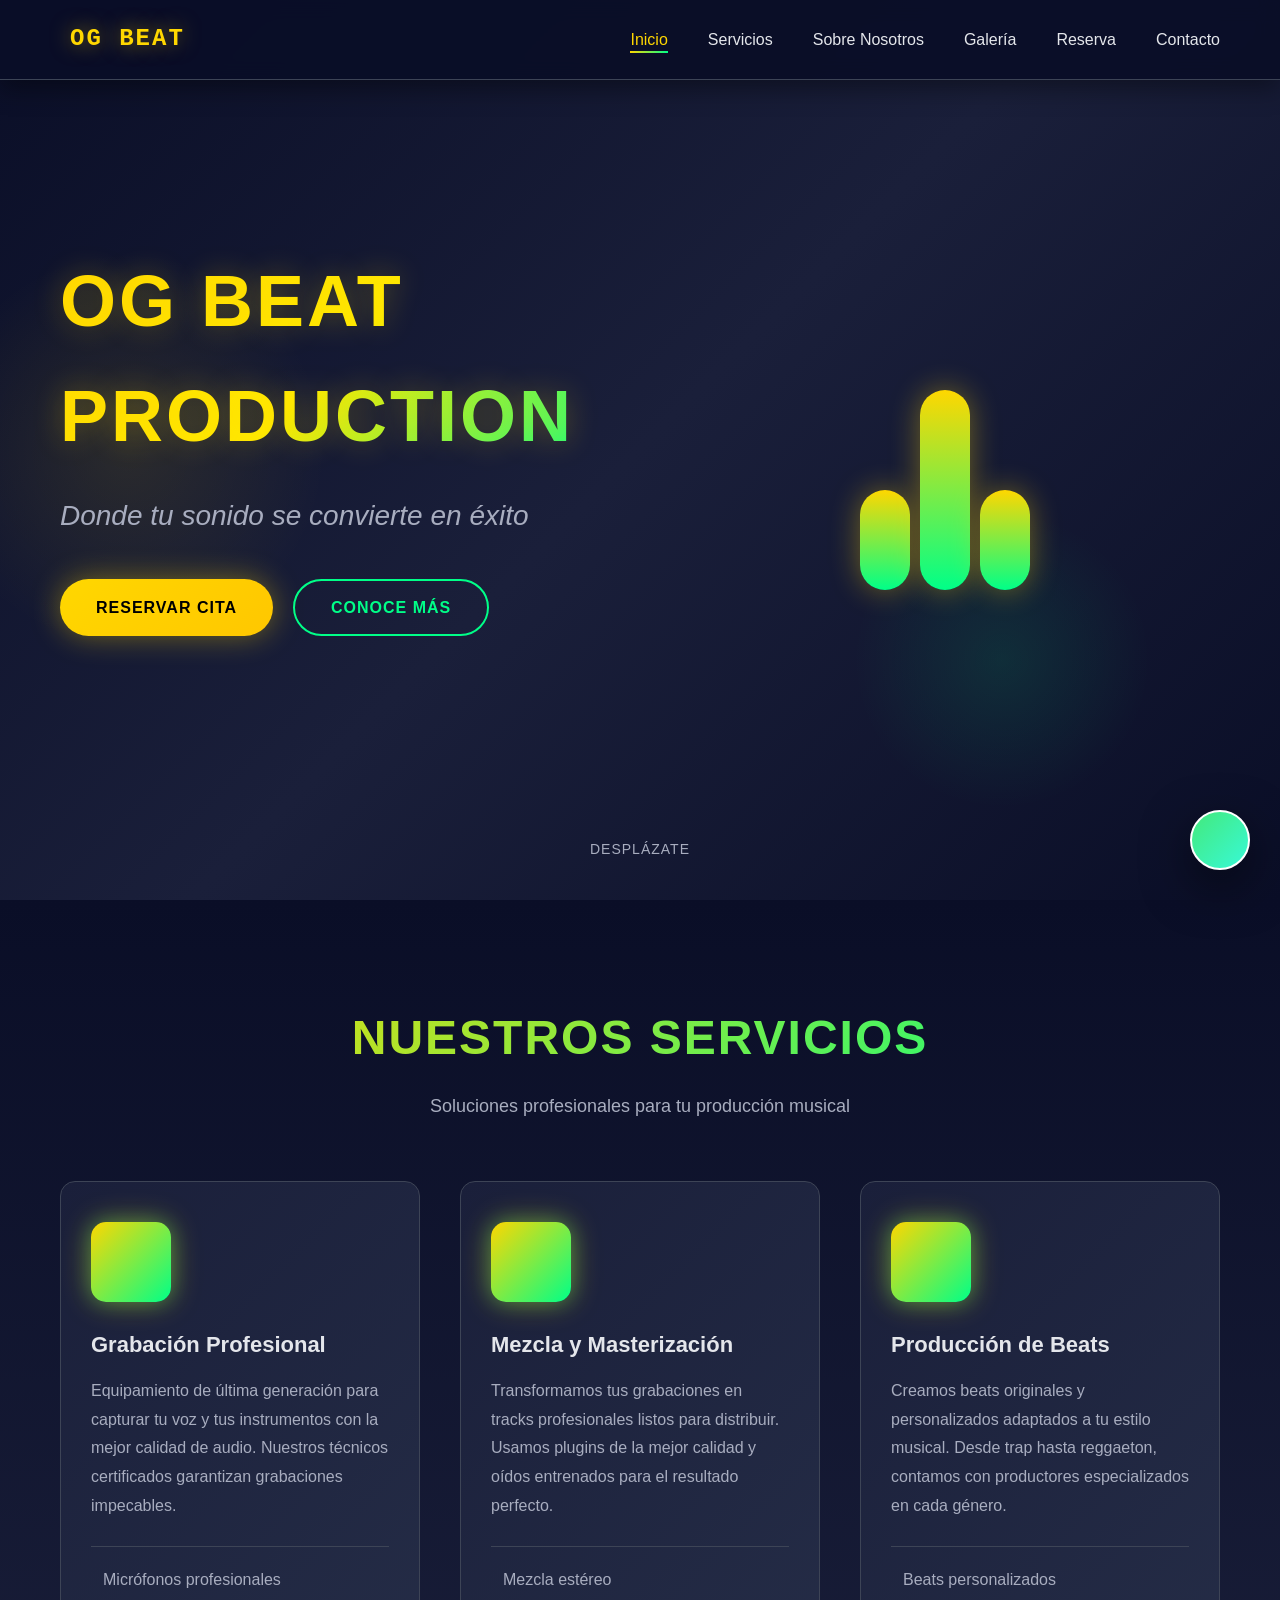
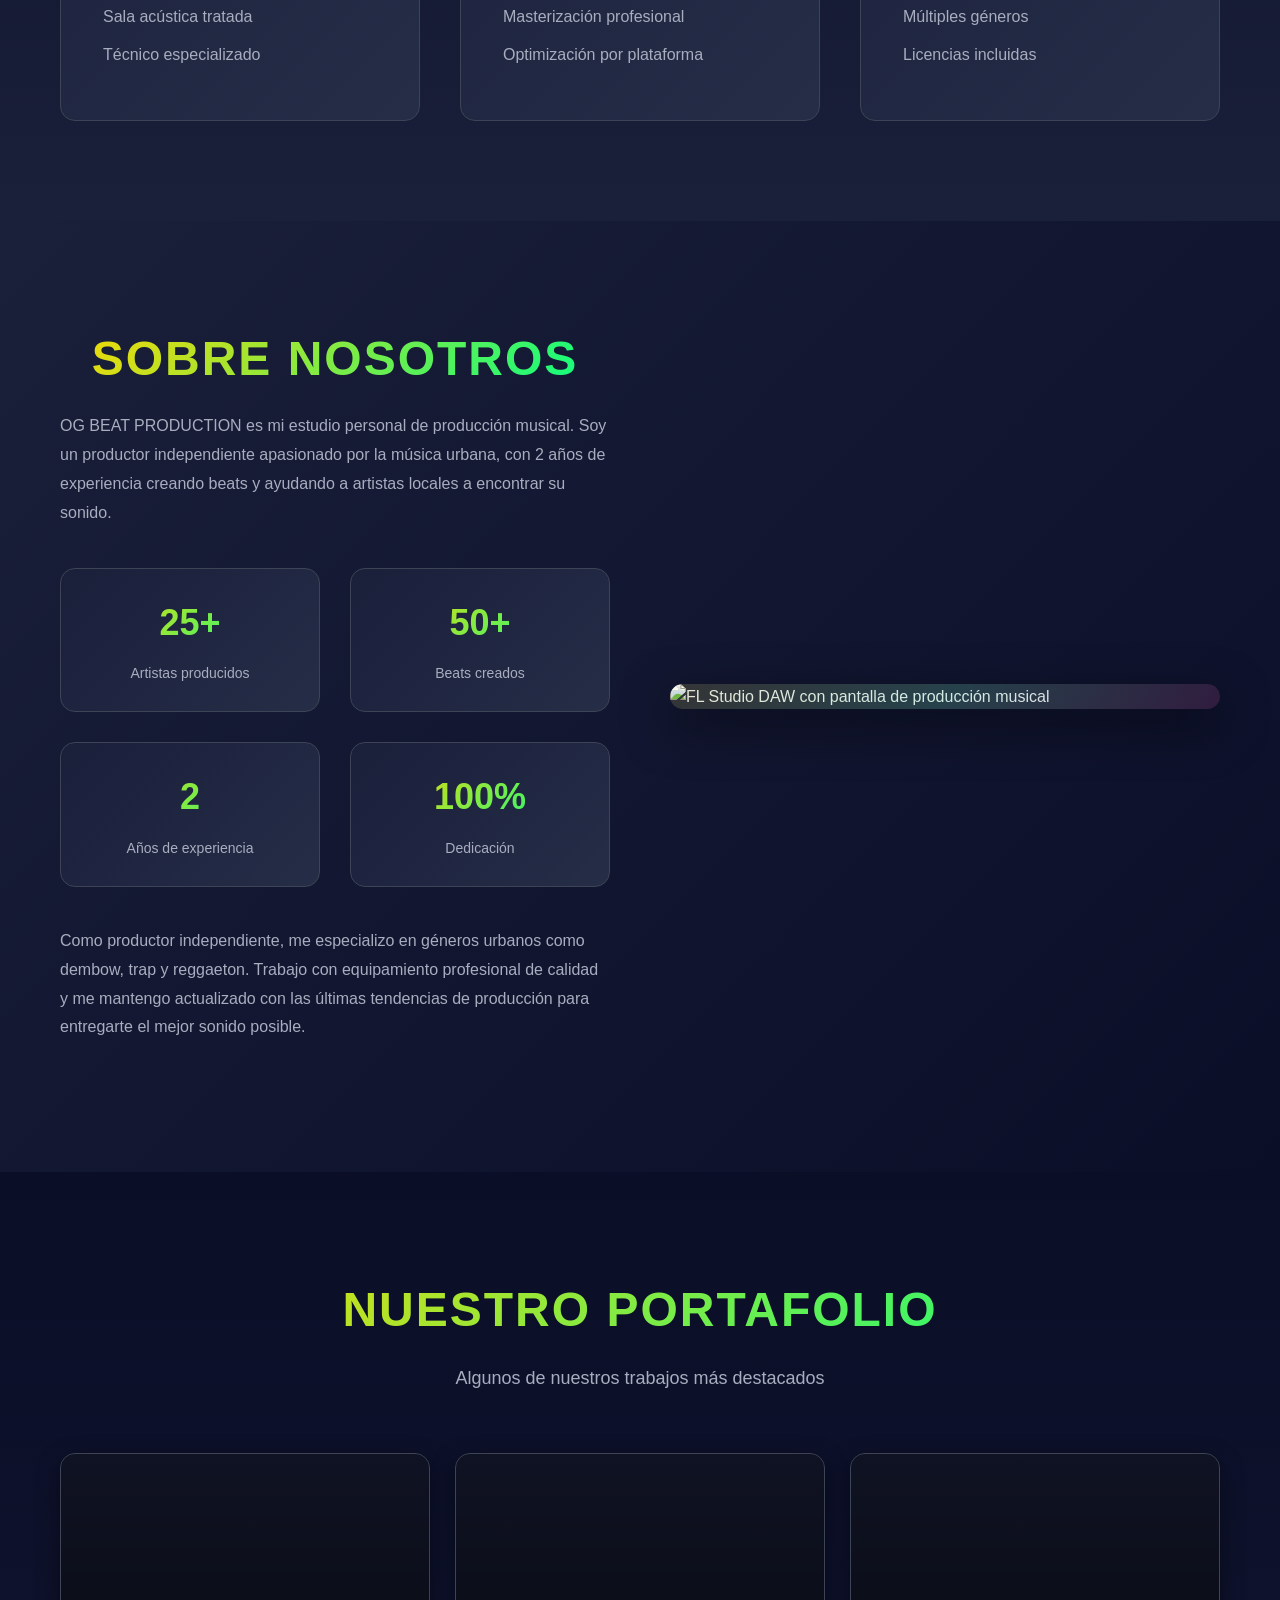
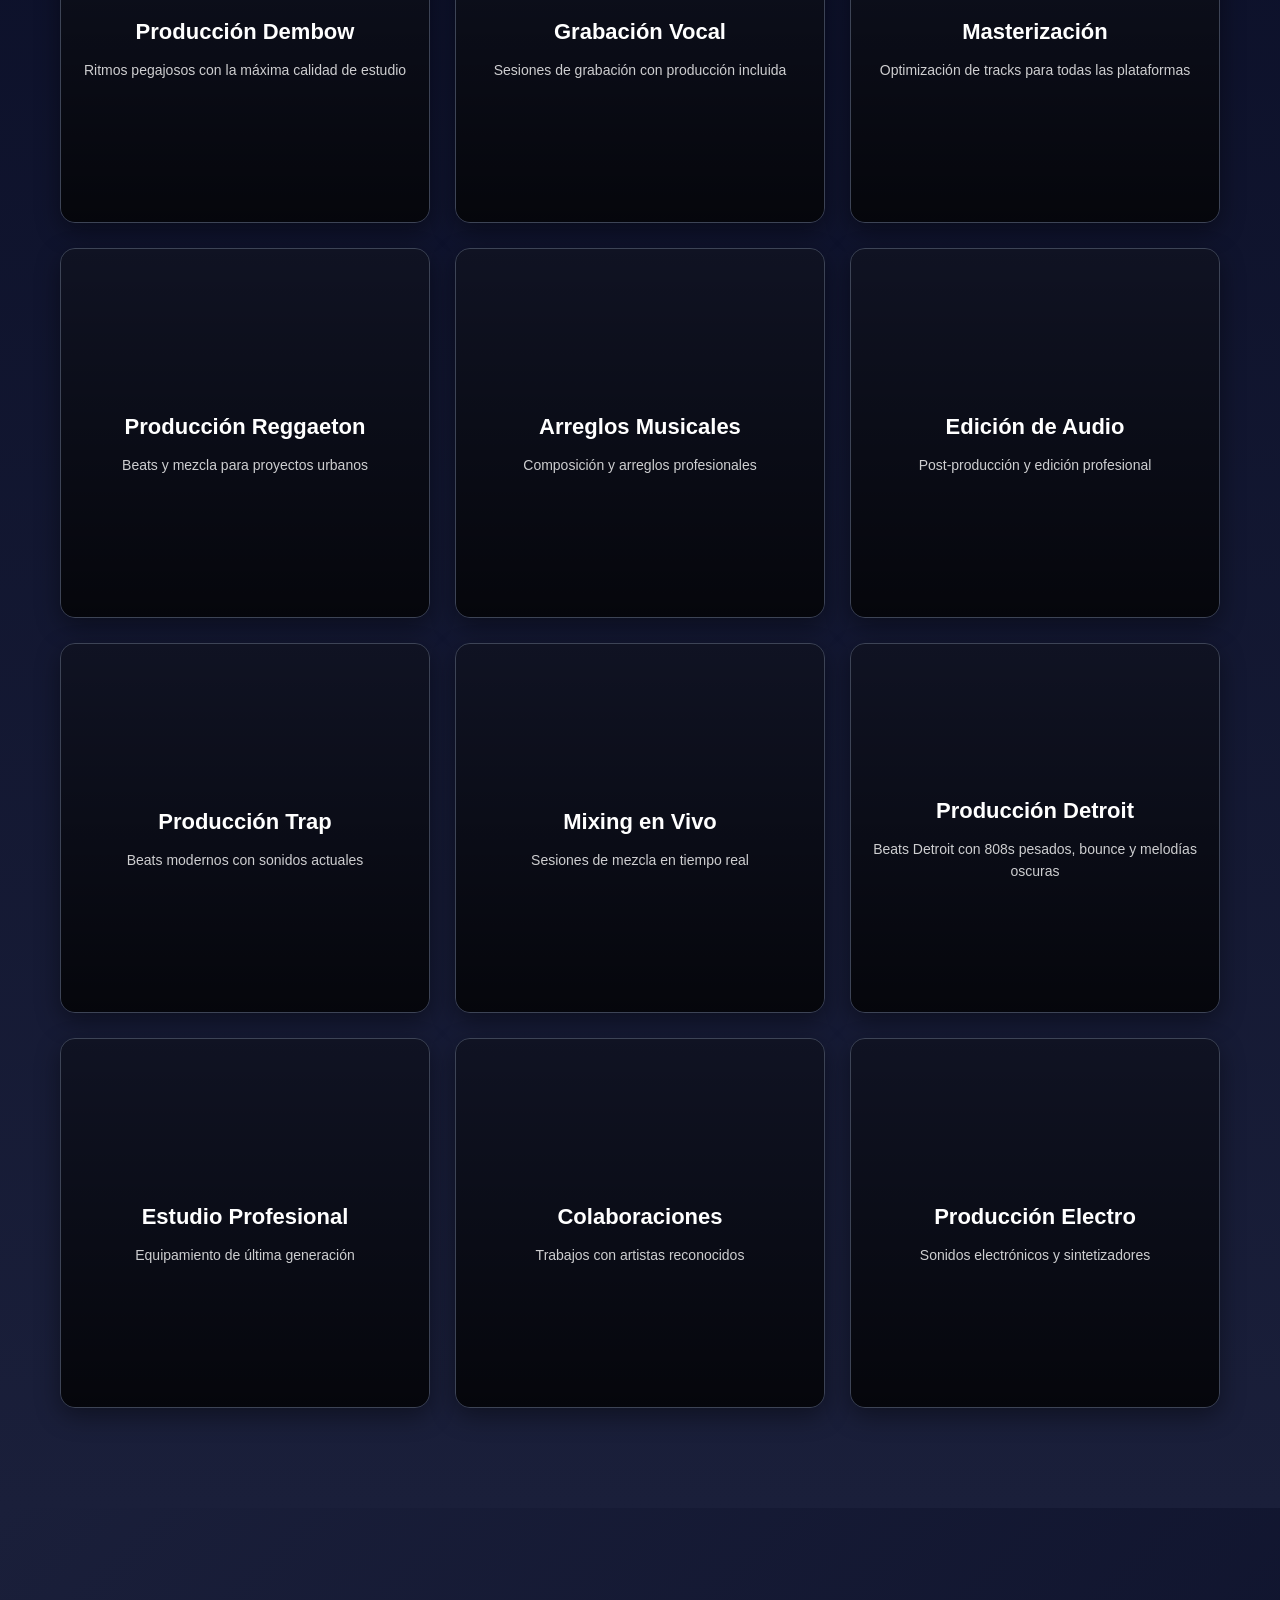
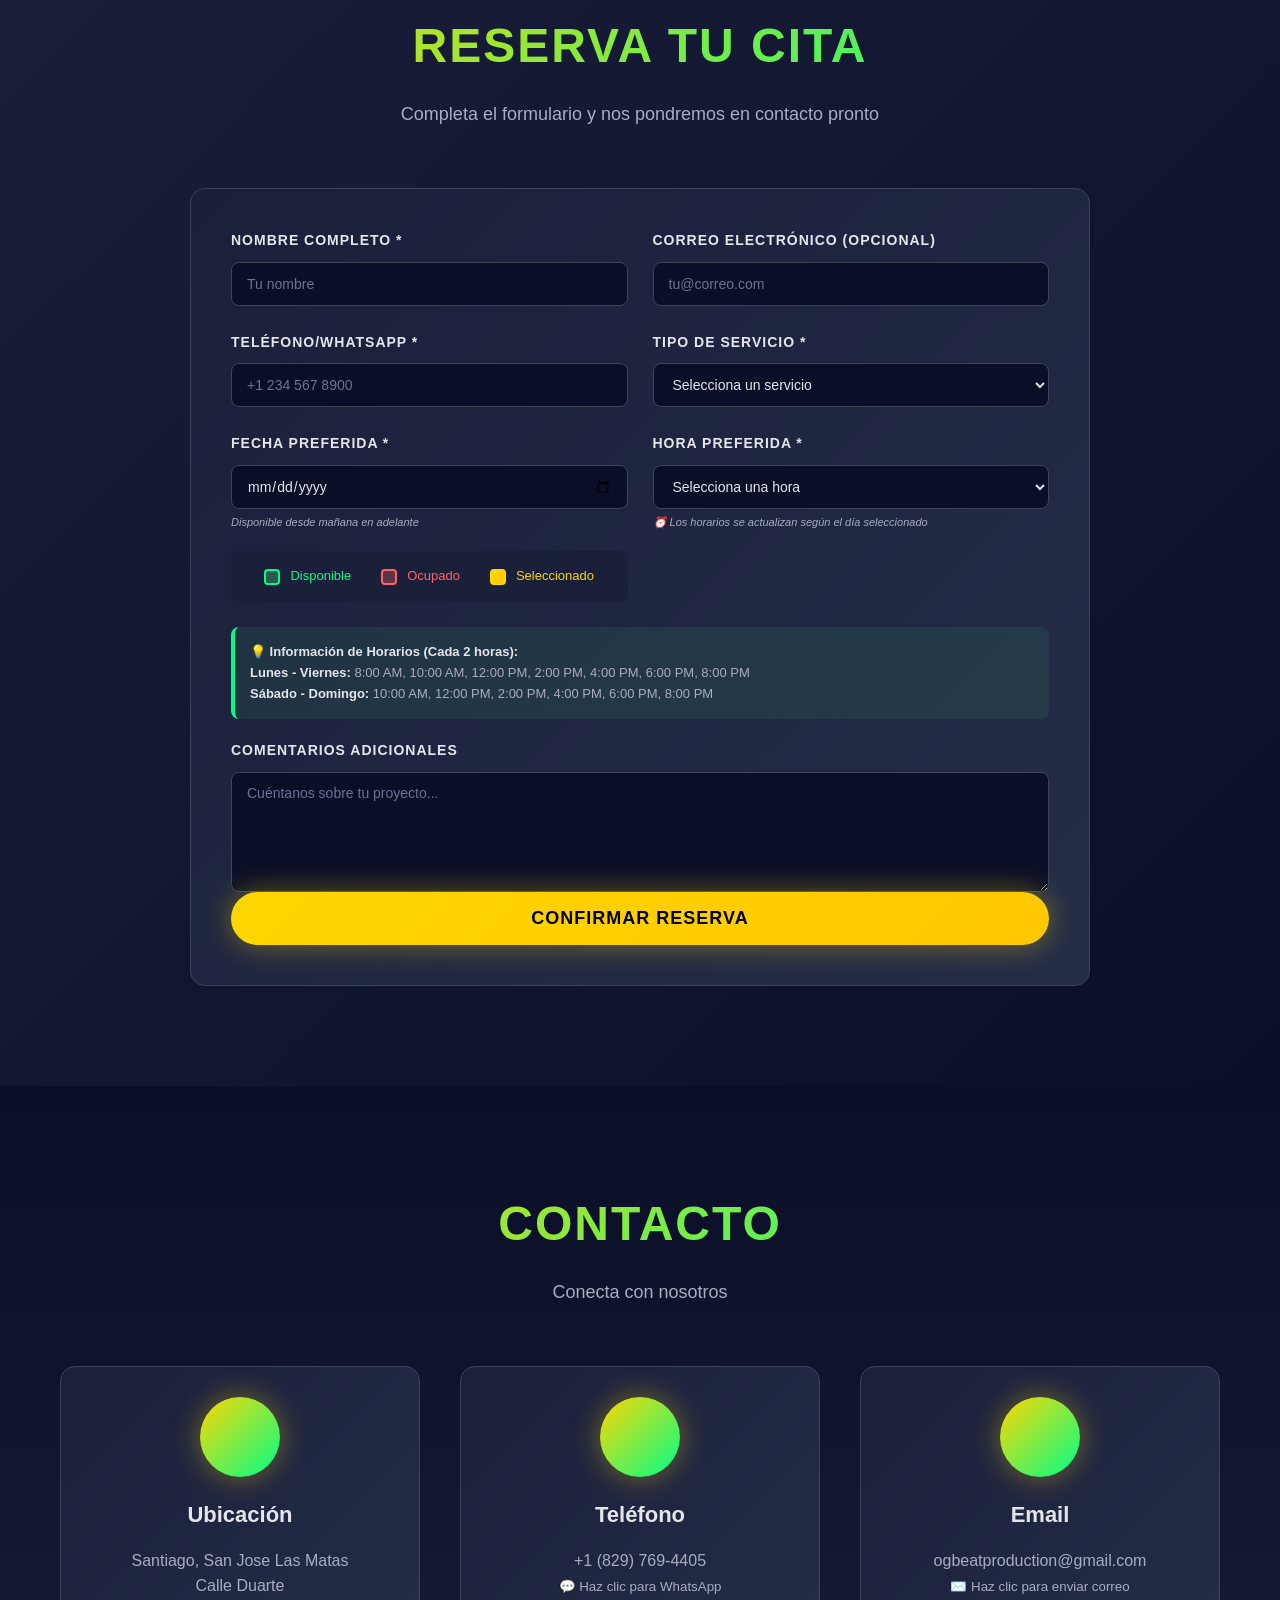
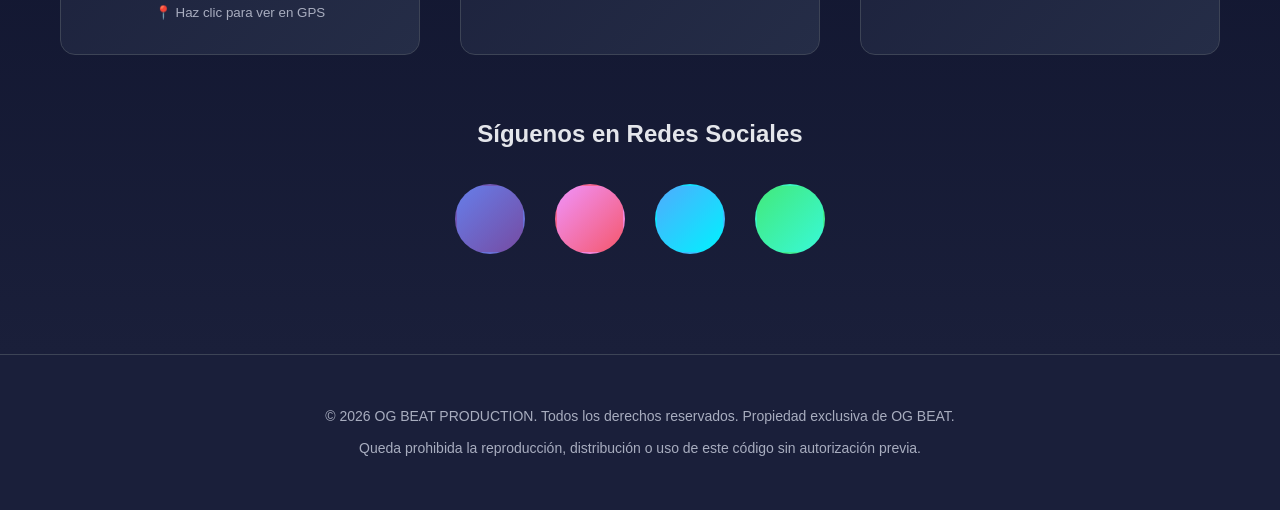
==== commit 8f2887f1: "Formulario de reserva: correo opcional y eliminación de términos y condiciones" ====
--- a/index.html
+++ b/index.html
@@ -312,7 +312,7 @@
                         </div>
 
                         <div class="form-group">
-                            <label for="email">Correo Electrónico</label>
+                            <label for="email">Correo Electrónico (opcional)</label>
                             <input type="email" id="email" name="email" placeholder="tu@correo.com">
                             <span class="error-message" id="errorEmail"></span>
                         </div>
@@ -396,11 +396,6 @@
                     <div class="form-group">
                         <label for="comentarios">Comentarios Adicionales</label>
                         <textarea id="comentarios" name="comentarios" placeholder="Cuéntanos sobre tu proyecto..." rows="5"></textarea>
-                    </div>
-
-                    <div class="form-checkbox">
-                        <input type="checkbox" id="terminos" name="terminos" required>
-                        <label for="terminos">Acepto los términos y condiciones*</label>
                     </div>
 
                     <button type="submit" class="btn btn-primary btn-glow btn-large">Confirmar Reserva</button>
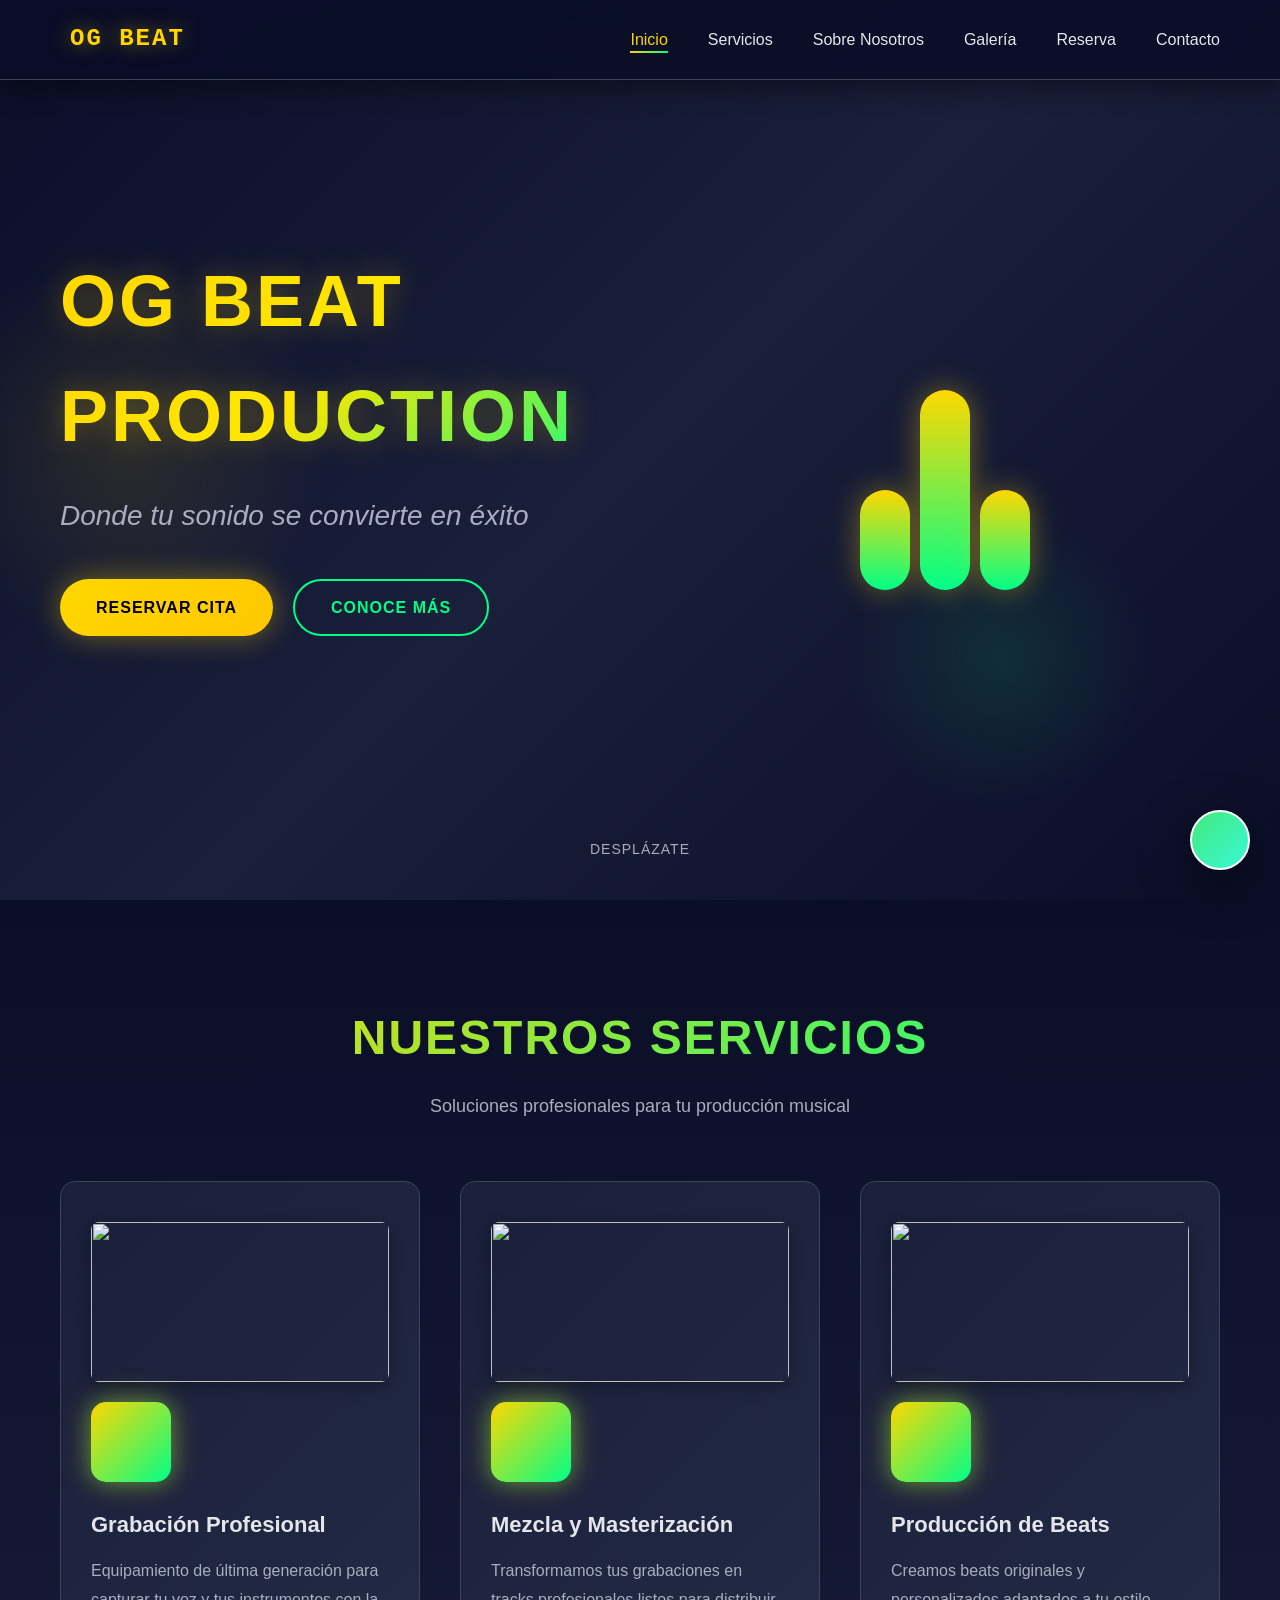
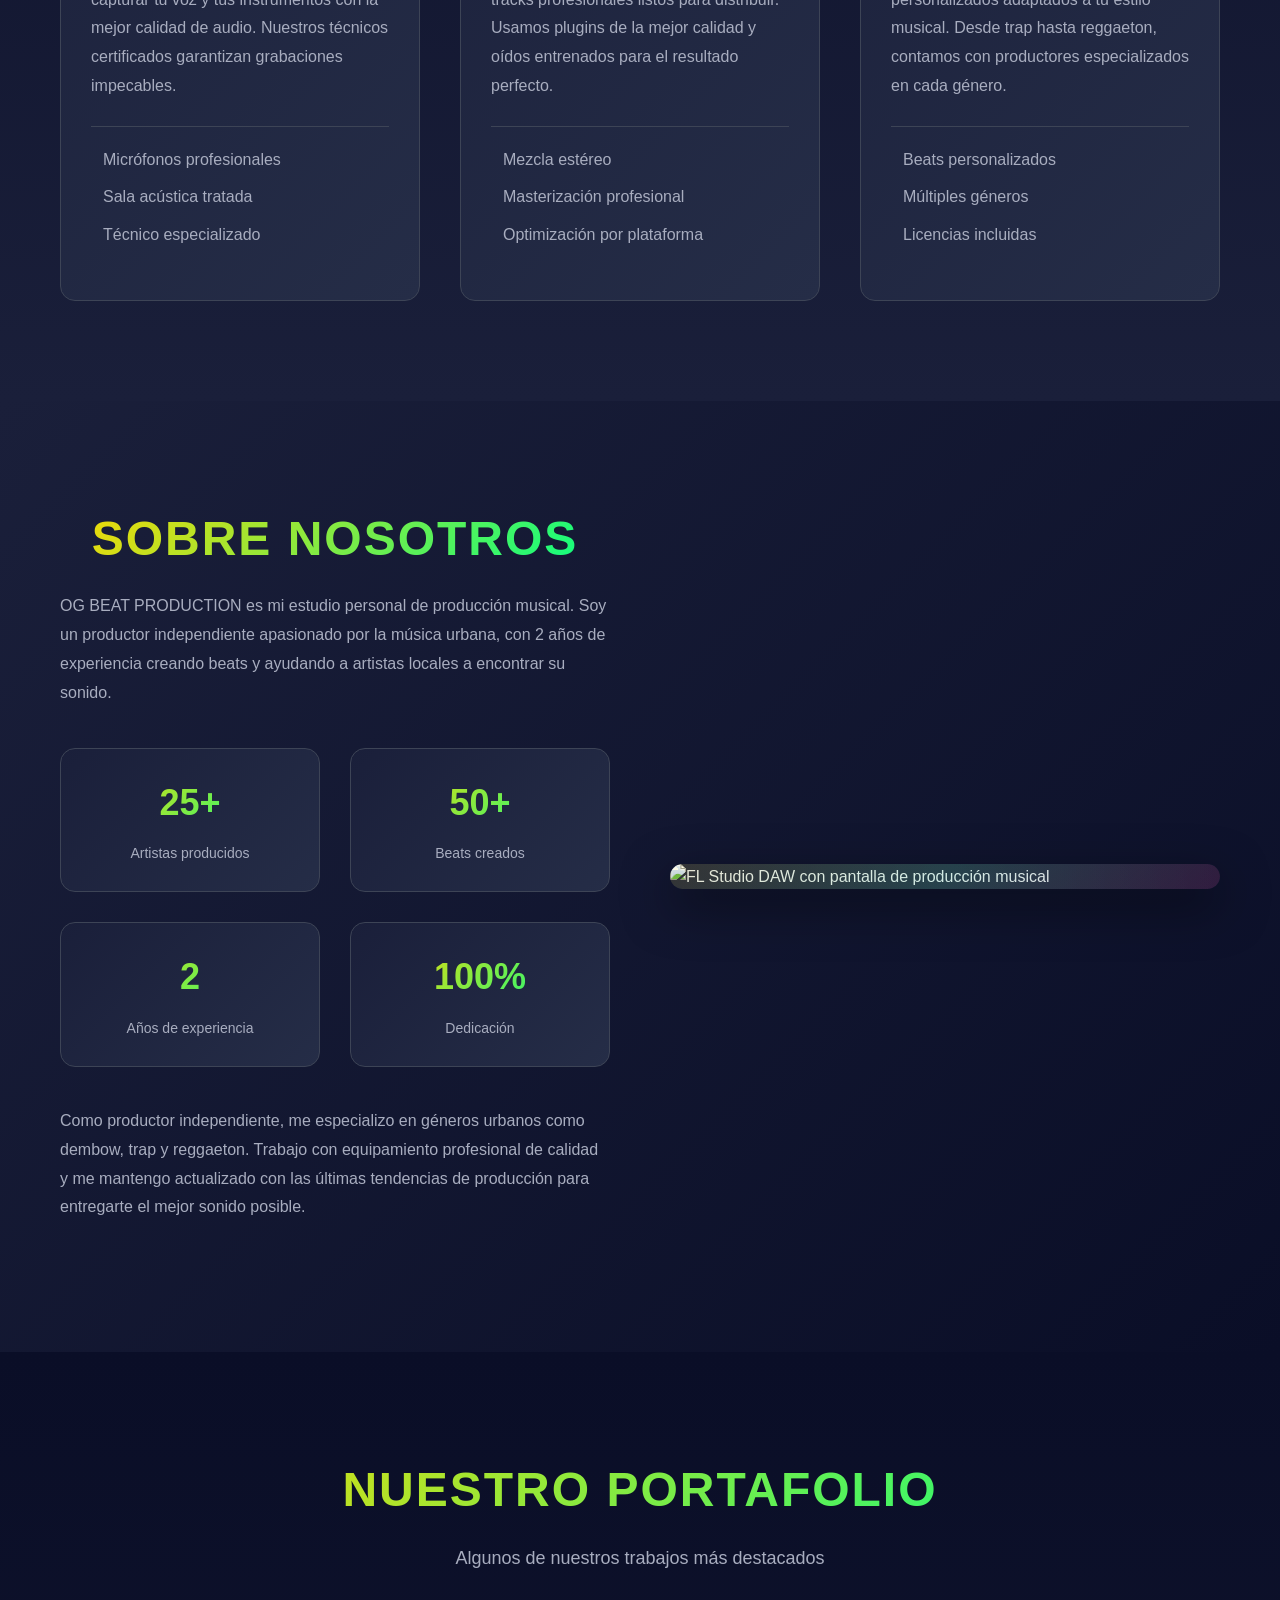
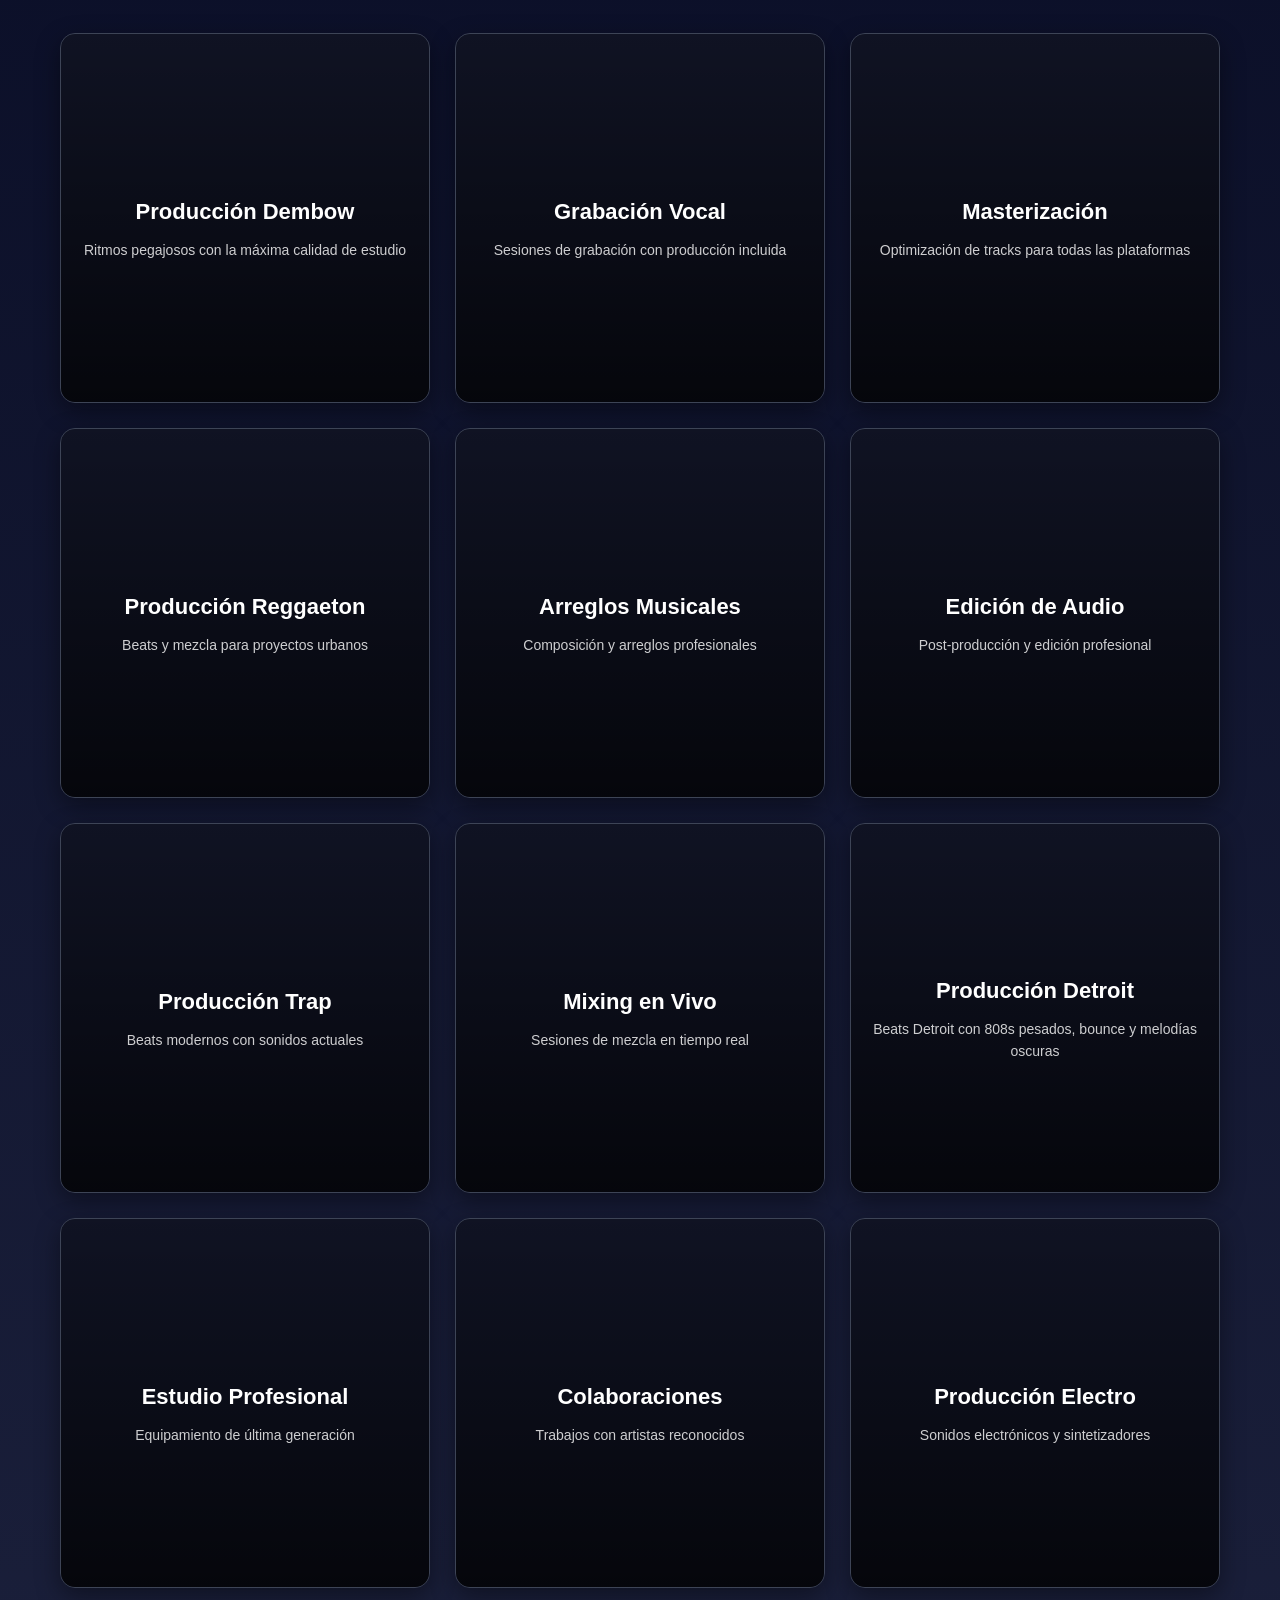
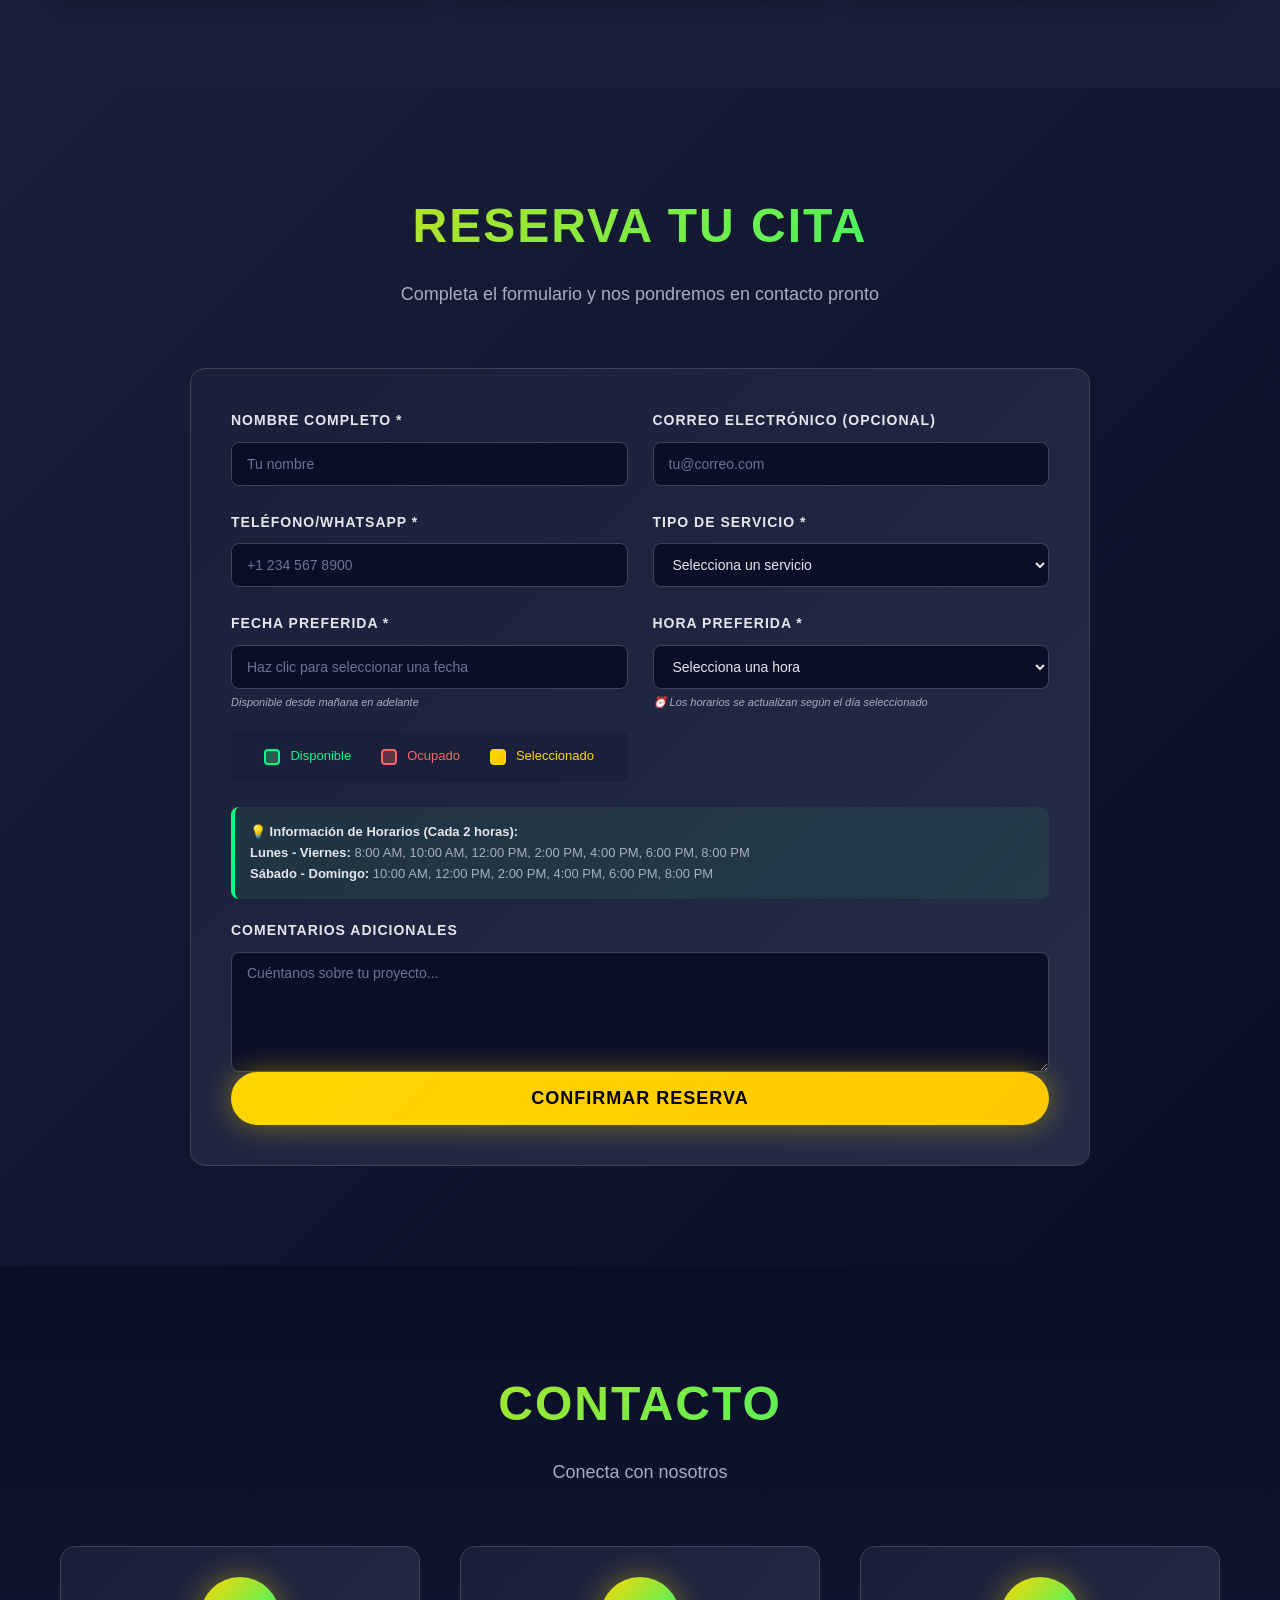
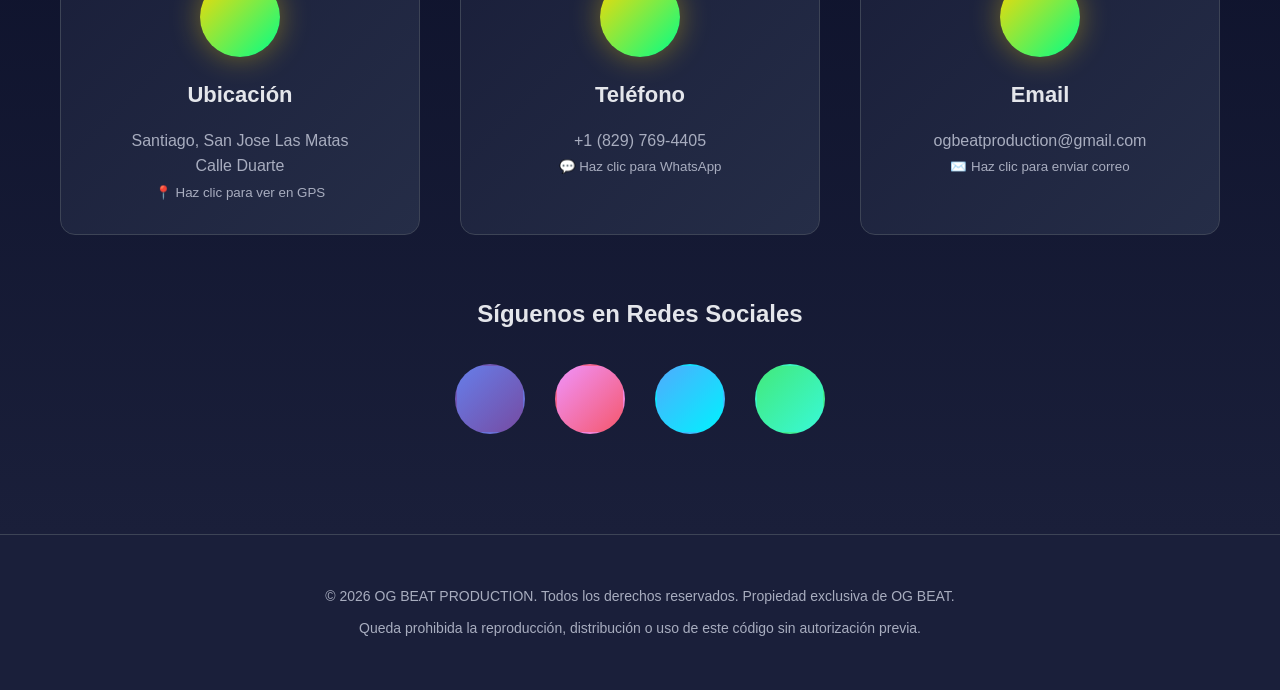
==== commit cee7f5c0: "Fix: Restaurar función initServiceImages y eliminar meta tags de seguridad inválidos" ====
--- a/index.html
+++ b/index.html
@@ -3,9 +3,6 @@
 <head>
     <!-- Security Headers & CSP -->
     <meta http-equiv="Content-Security-Policy" content="default-src 'self'; script-src 'self' https://cdn.jsdelivr.net 'unsafe-inline'; style-src 'self' https://fonts.googleapis.com https://cdnjs.cloudflare.com 'unsafe-inline'; font-src 'self' https://fonts.gstatic.com https://cdnjs.cloudflare.com data:; img-src 'self' https://images.unsplash.com data:; connect-src 'self' https://jhsnlrarczlchcghtzqv.supabase.co;">
-    <meta http-equiv="X-Frame-Options" content="DENY">
-    <meta http-equiv="X-Content-Type-Options" content="nosniff">
-    <meta name="referrer" content="strict-origin-when-cross-origin">
     <meta charset="UTF-8">
     <meta name="viewport" content="width=device-width, initial-scale=1.0, maximum-scale=5.0">
     <meta name="description" content="OG BEAT PRODUCTION - Donde tu sonido se convierte en éxito. Estudio de producción musical profesional">
